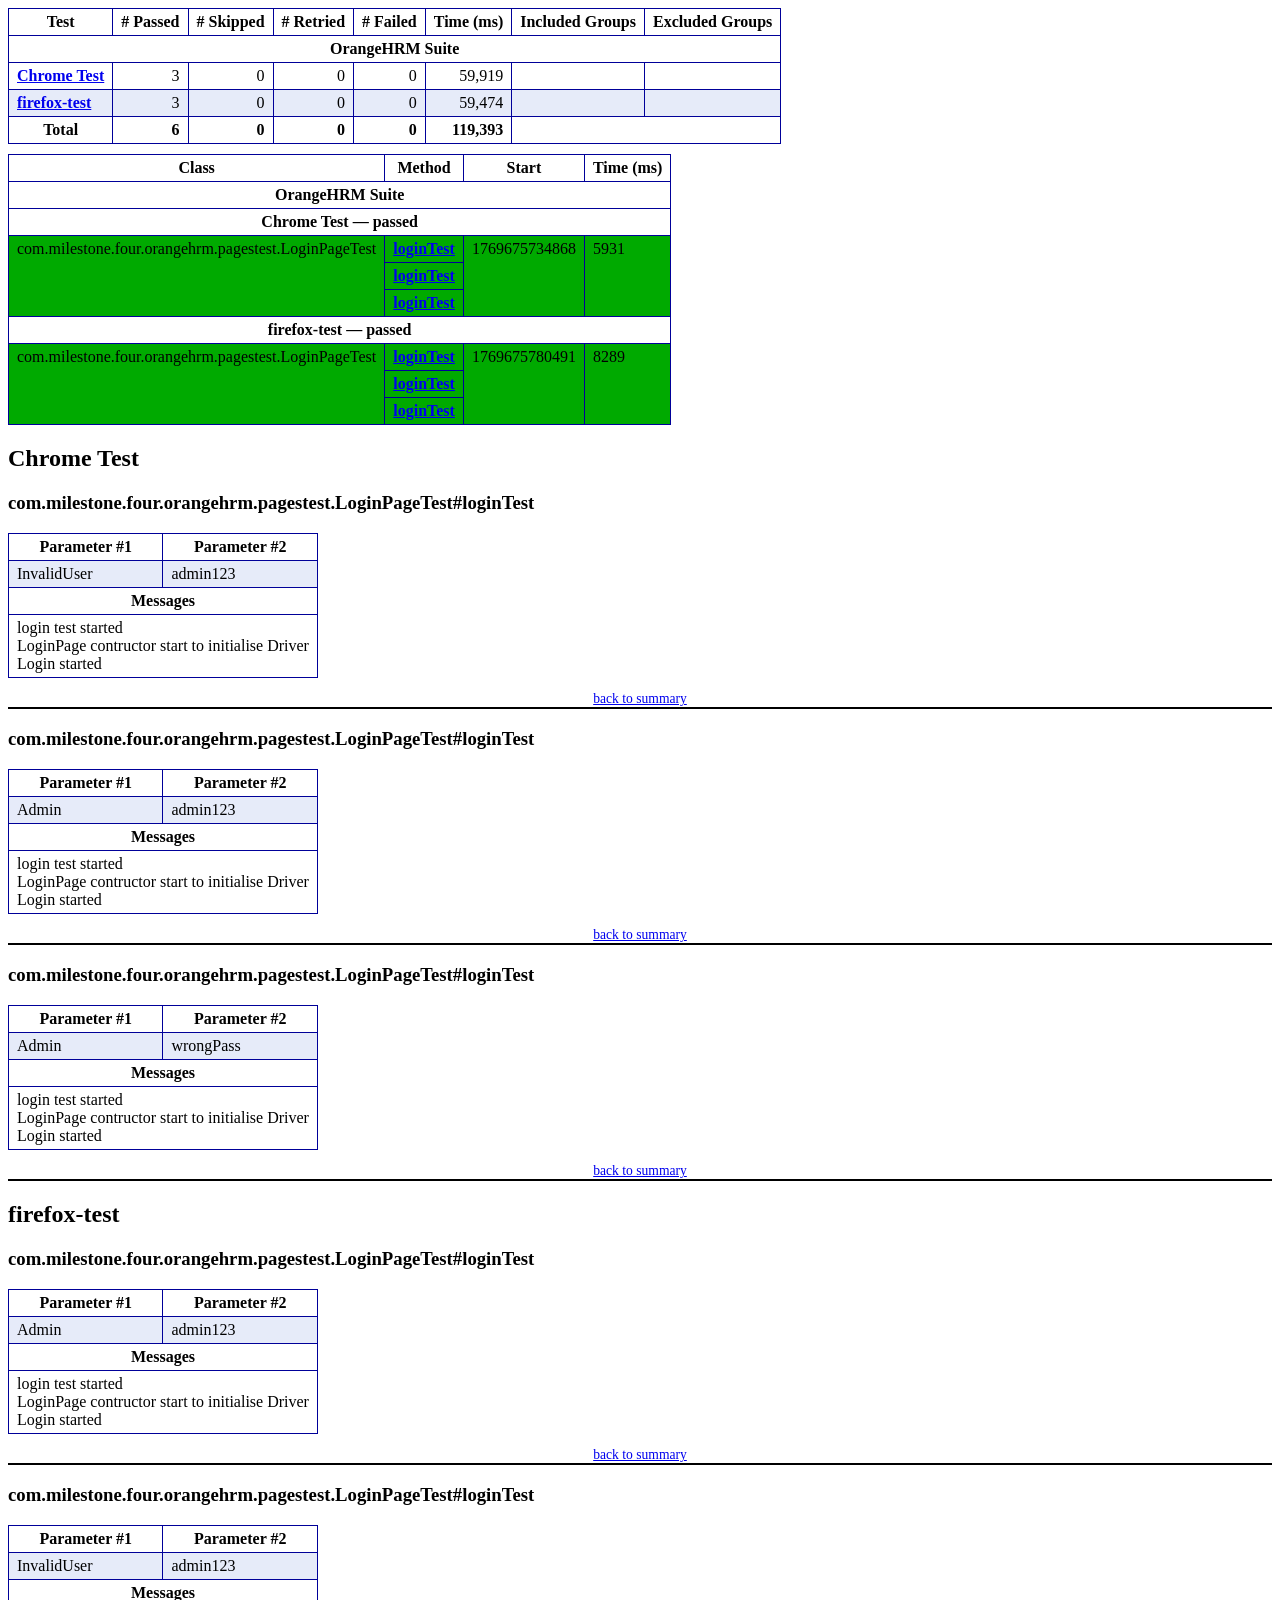
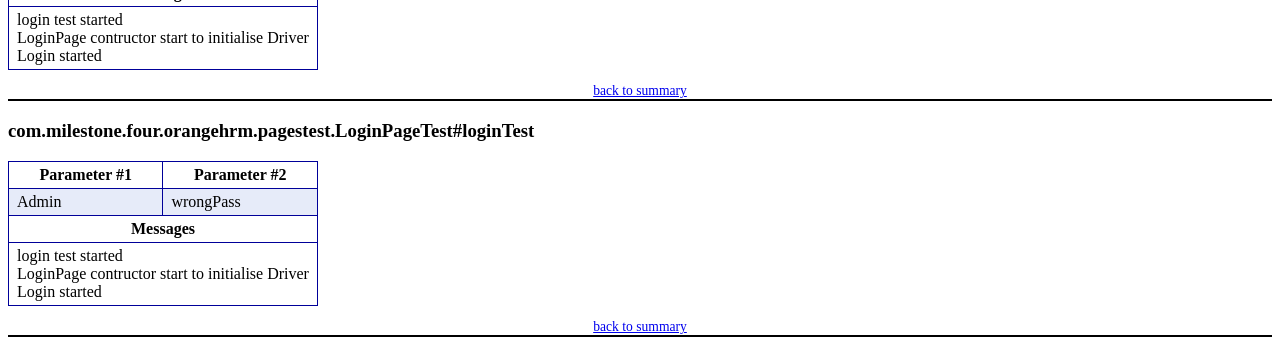
==== test-output/emailable-report.html @ ca7d39da "completed final setup to work" ====
<!DOCTYPE html PUBLIC "-//W3C//DTD XHTML 1.1//EN" "https://www.w3.org/TR/xhtml11/DTD/xhtml11.dtd">
<html xmlns="https://www.w3.org/1999/xhtml">
<head>
<meta http-equiv="content-type" content="text/html; charset=UTF-8"/>
<title>TestNG Report</title>
<style type="text/css">table {margin-bottom:10px;border-collapse:collapse;empty-cells:show}th,td {border:1px solid #009;padding:.25em .5em}th {vertical-align:bottom}td {vertical-align:top}table a {font-weight:bold}.stripe td {background-color: #E6EBF9}.num {text-align:right}.passedodd td {background-color: #3F3}.passedeven td {background-color: #0A0}.skippedodd td {background-color: #DDD}.skippedeven td {background-color: #CCC}.failedodd td,.attn {background-color: #F33}.failedeven td,.stripe .attn {background-color: #D00}.stacktrace {white-space:pre;font-family:monospace}.totop {font-size:85%;text-align:center;border-bottom:2px solid #000}.invisible {display:none}</style>
</head>
<body>
<table>
<tr><th>Test</th><th># Passed</th><th># Skipped</th><th># Retried</th><th># Failed</th><th>Time (ms)</th><th>Included Groups</th><th>Excluded Groups</th></tr>
<tr><th colspan="8">OrangeHRM Suite</th></tr>
<tr><td><a href="#t0">Chrome Test</a></td><td class="num">3</td><td class="num">0</td><td class="num">0</td><td class="num">0</td><td class="num">59,919</td><td></td><td></td></tr>
<tr class="stripe"><td><a href="#t1">firefox-test</a></td><td class="num">3</td><td class="num">0</td><td class="num">0</td><td class="num">0</td><td class="num">59,474</td><td></td><td></td></tr>
<tr><th>Total</th><th class="num">6</th><th class="num">0</th><th class="num">0</th><th class="num">0</th><th class="num">119,393</th><th colspan="2"></th></tr>
</table>
<table id='summary'><thead><tr><th>Class</th><th>Method</th><th>Start</th><th>Time (ms)</th></tr></thead><tbody><tr><th colspan="4">OrangeHRM Suite</th></tr></tbody><tbody id="t0"><tr><th colspan="4">Chrome Test &#8212; passed</th></tr><tr class="passedeven"><td rowspan="3">com.milestone.four.orangehrm.pagestest.LoginPageTest</td><td><a href="#m0">loginTest</a></td><td rowspan="3">1769675734868</td><td rowspan="3">5931</td></tr><tr class="passedeven"><td><a href="#m1">loginTest</a></td></tr><tr class="passedeven"><td><a href="#m2">loginTest</a></td></tr></tbody>
<tbody id="t1"><tr><th colspan="4">firefox-test &#8212; passed</th></tr><tr class="passedeven"><td rowspan="3">com.milestone.four.orangehrm.pagestest.LoginPageTest</td><td><a href="#m3">loginTest</a></td><td rowspan="3">1769675780491</td><td rowspan="3">8289</td></tr><tr class="passedeven"><td><a href="#m4">loginTest</a></td></tr><tr class="passedeven"><td><a href="#m5">loginTest</a></td></tr></tbody>
</table>
<h2>Chrome Test</h2><h3 id="m0">com.milestone.four.orangehrm.pagestest.LoginPageTest#loginTest</h3><table class="result"><tr class="param"><th>Parameter #1</th><th>Parameter #2</th></tr><tr class="param stripe"><td>InvalidUser</td><td>admin123</td></tr><tr><th colspan="2">Messages</th></tr><tr><td colspan="2"><div class="messages">login test started<br/>LoginPage contructor start to initialise Driver<br/>Login started</div></td></tr></table><p class="totop"><a href="#summary">back to summary</a></p>
<h3 id="m1">com.milestone.four.orangehrm.pagestest.LoginPageTest#loginTest</h3><table class="result"><tr class="param"><th>Parameter #1</th><th>Parameter #2</th></tr><tr class="param stripe"><td>Admin</td><td>admin123</td></tr><tr><th colspan="2">Messages</th></tr><tr><td colspan="2"><div class="messages">login test started<br/>LoginPage contructor start to initialise Driver<br/>Login started</div></td></tr></table><p class="totop"><a href="#summary">back to summary</a></p>
<h3 id="m2">com.milestone.four.orangehrm.pagestest.LoginPageTest#loginTest</h3><table class="result"><tr class="param"><th>Parameter #1</th><th>Parameter #2</th></tr><tr class="param stripe"><td>Admin</td><td>wrongPass</td></tr><tr><th colspan="2">Messages</th></tr><tr><td colspan="2"><div class="messages">login test started<br/>LoginPage contructor start to initialise Driver<br/>Login started</div></td></tr></table><p class="totop"><a href="#summary">back to summary</a></p>
<h2>firefox-test</h2><h3 id="m3">com.milestone.four.orangehrm.pagestest.LoginPageTest#loginTest</h3><table class="result"><tr class="param"><th>Parameter #1</th><th>Parameter #2</th></tr><tr class="param stripe"><td>Admin</td><td>admin123</td></tr><tr><th colspan="2">Messages</th></tr><tr><td colspan="2"><div class="messages">login test started<br/>LoginPage contructor start to initialise Driver<br/>Login started</div></td></tr></table><p class="totop"><a href="#summary">back to summary</a></p>
<h3 id="m4">com.milestone.four.orangehrm.pagestest.LoginPageTest#loginTest</h3><table class="result"><tr class="param"><th>Parameter #1</th><th>Parameter #2</th></tr><tr class="param stripe"><td>InvalidUser</td><td>admin123</td></tr><tr><th colspan="2">Messages</th></tr><tr><td colspan="2"><div class="messages">login test started<br/>LoginPage contructor start to initialise Driver<br/>Login started</div></td></tr></table><p class="totop"><a href="#summary">back to summary</a></p>
<h3 id="m5">com.milestone.four.orangehrm.pagestest.LoginPageTest#loginTest</h3><table class="result"><tr class="param"><th>Parameter #1</th><th>Parameter #2</th></tr><tr class="param stripe"><td>Admin</td><td>wrongPass</td></tr><tr><th colspan="2">Messages</th></tr><tr><td colspan="2"><div class="messages">login test started<br/>LoginPage contructor start to initialise Driver<br/>Login started</div></td></tr></table><p class="totop"><a href="#summary">back to summary</a></p>
</body>
</html>
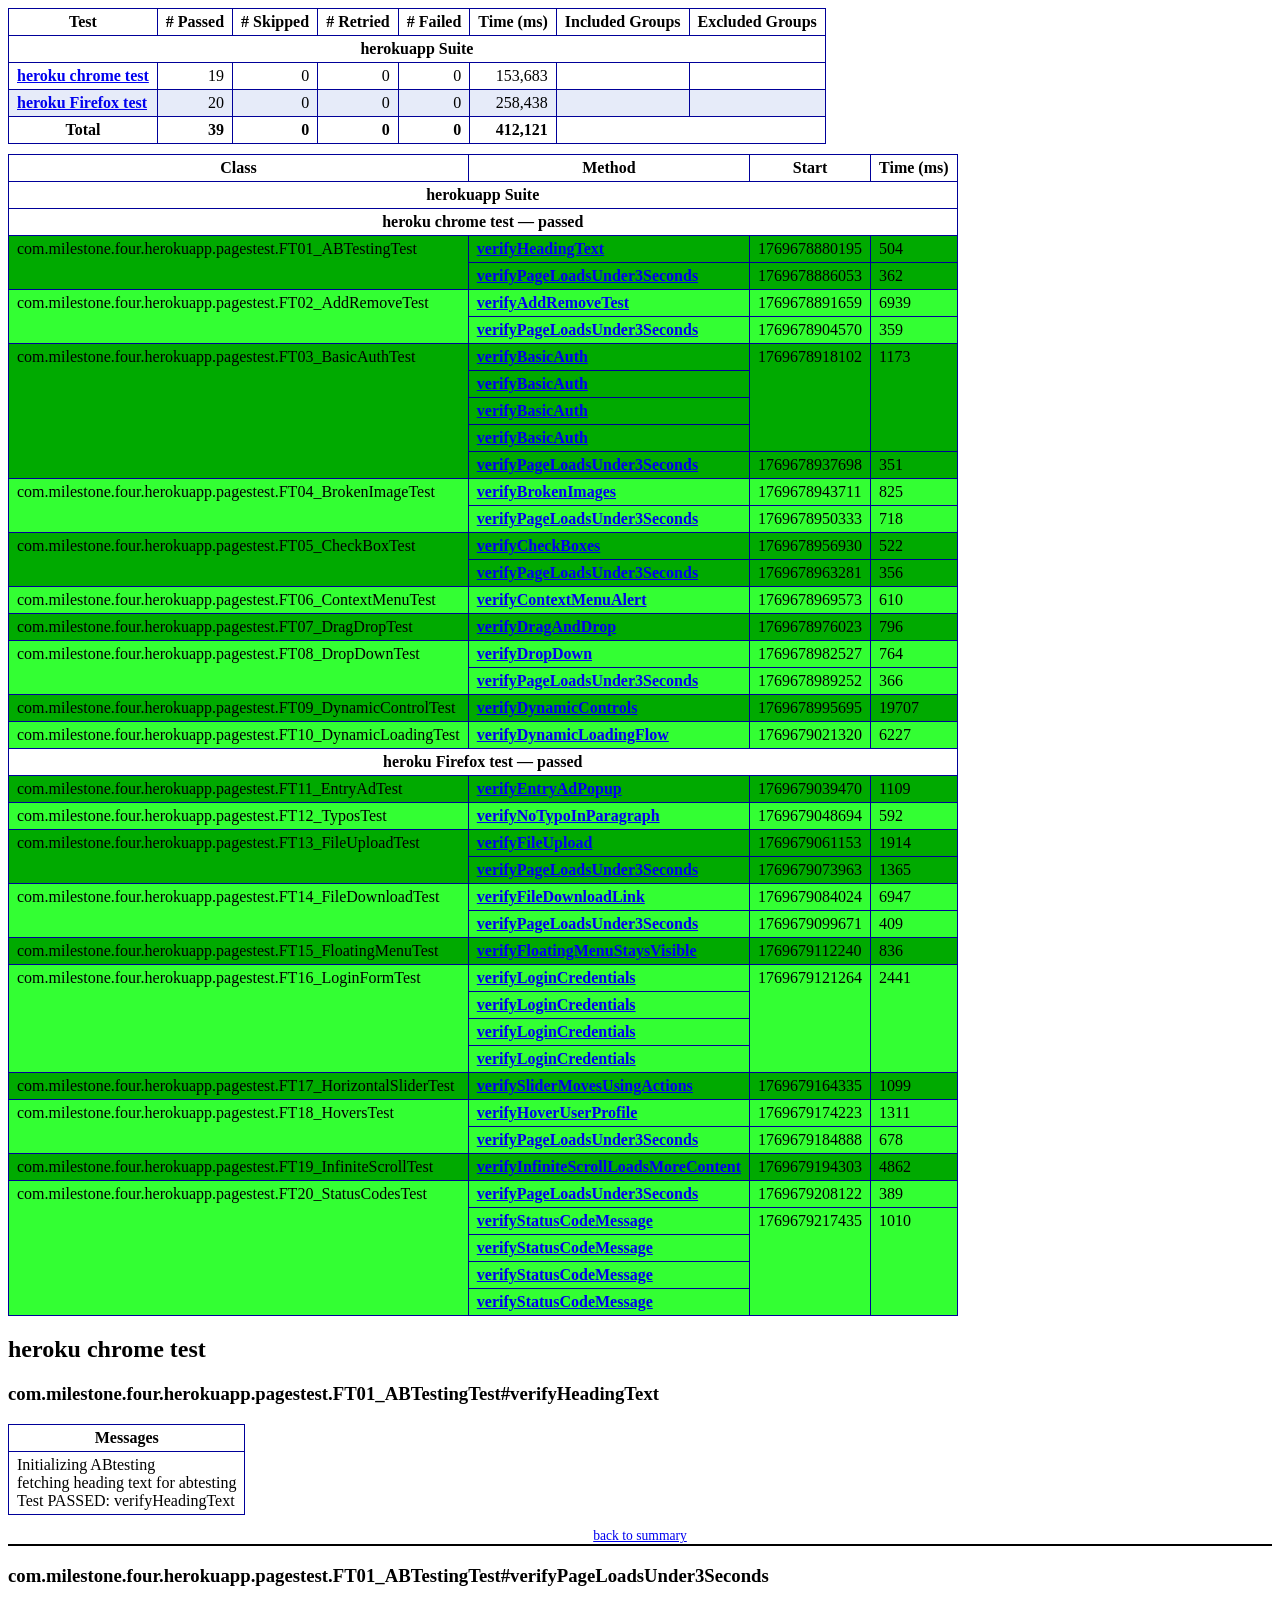
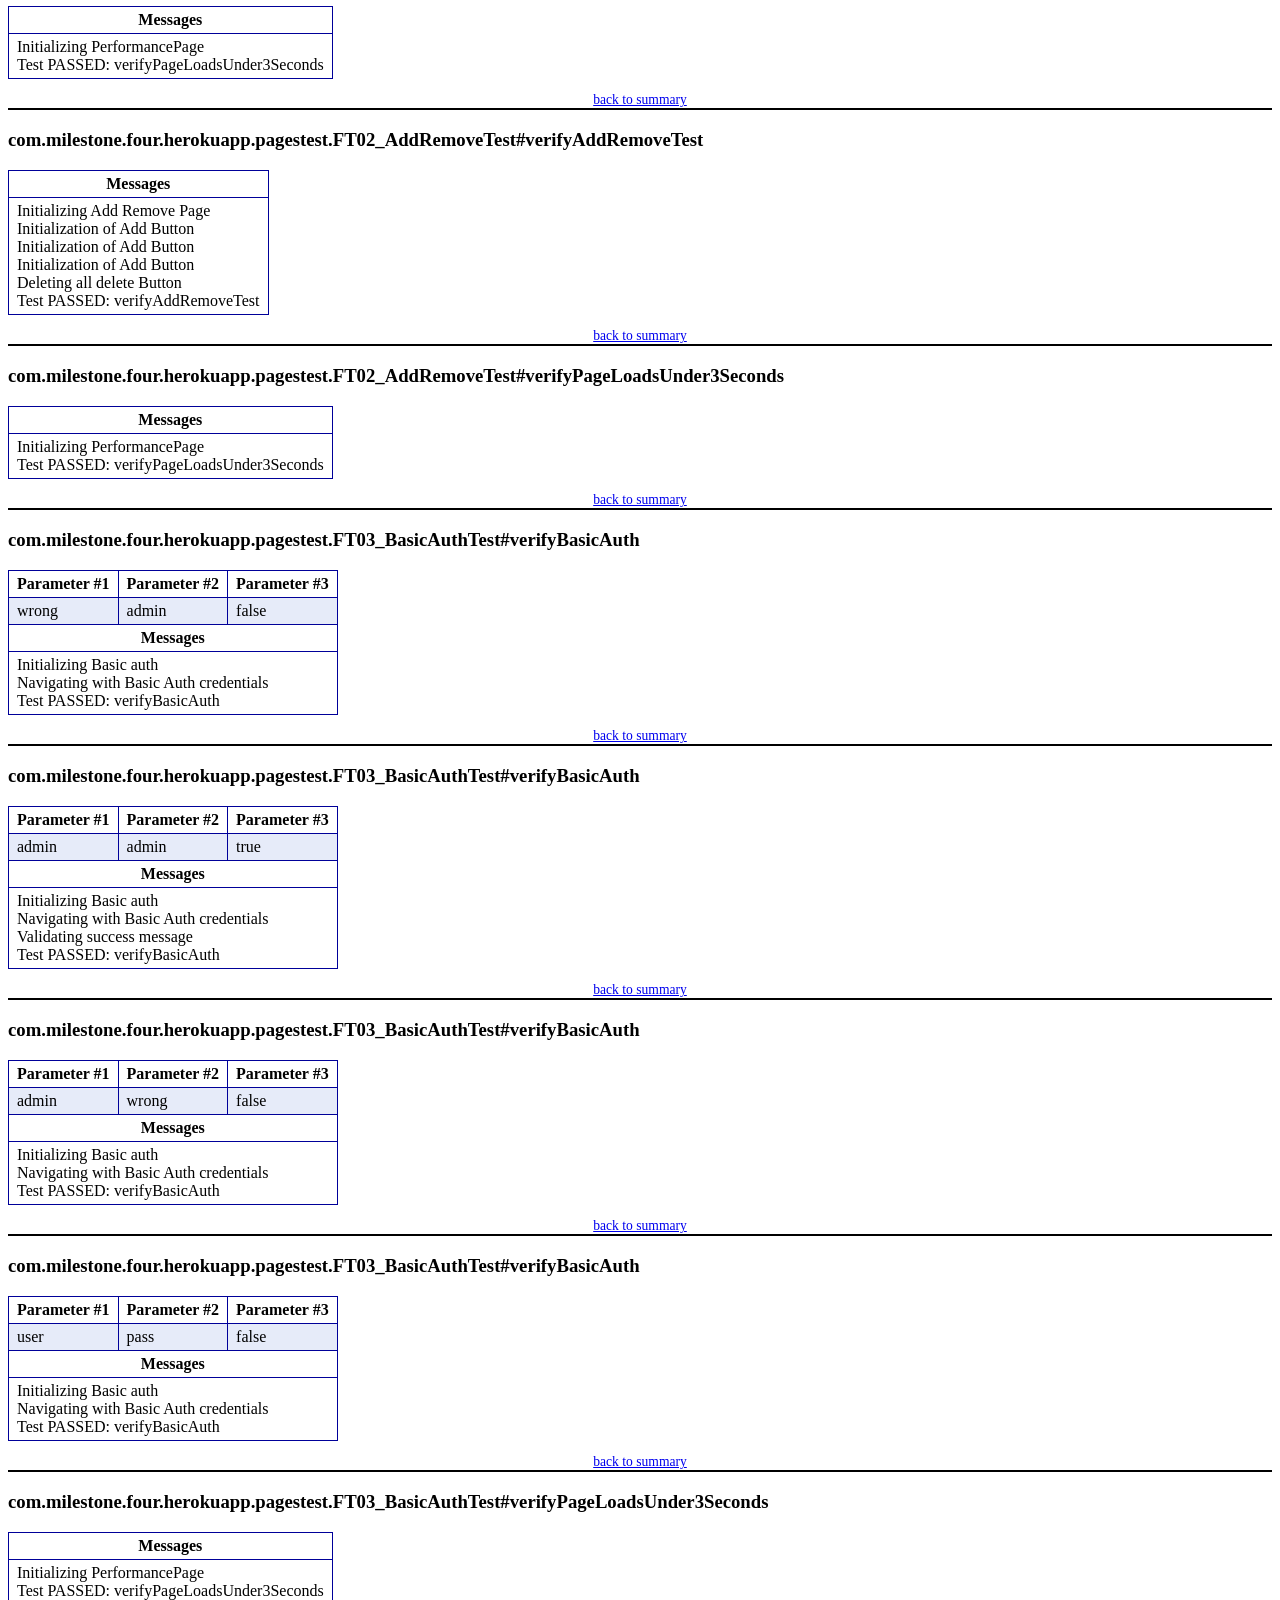
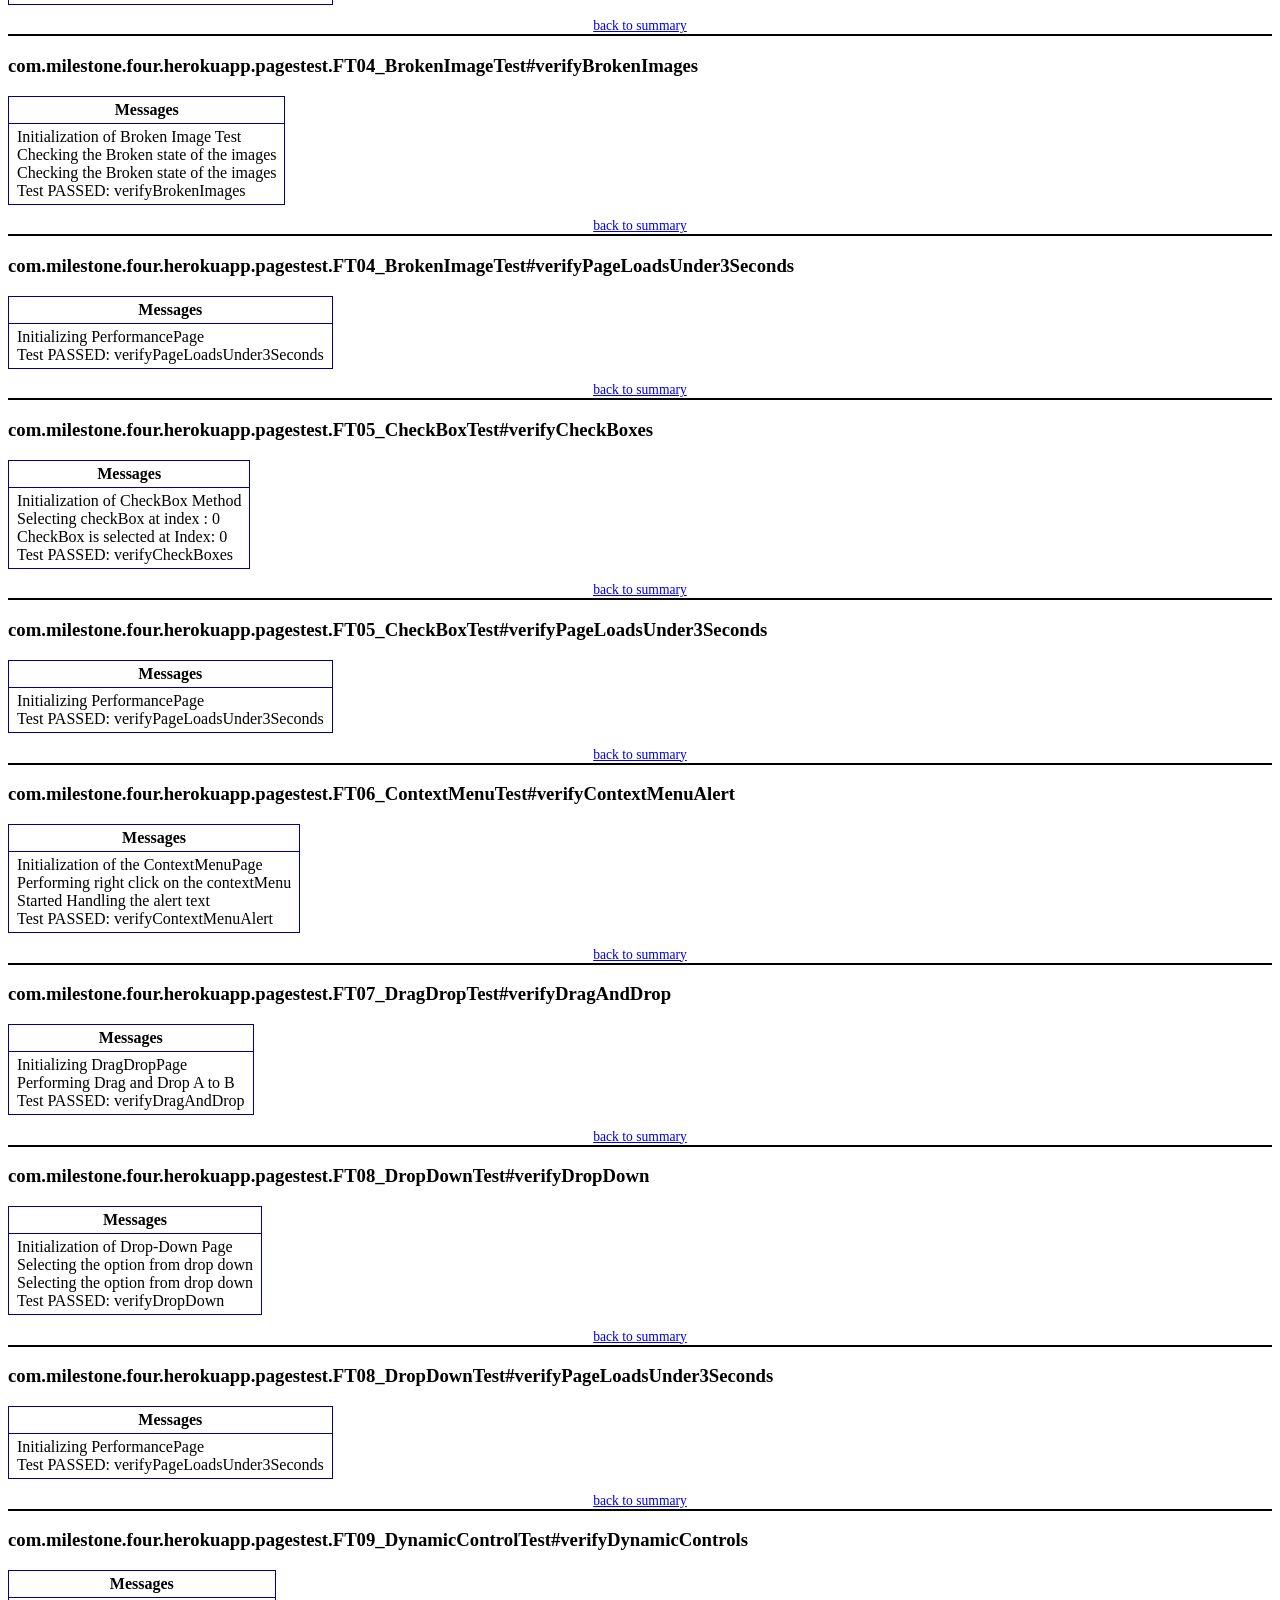
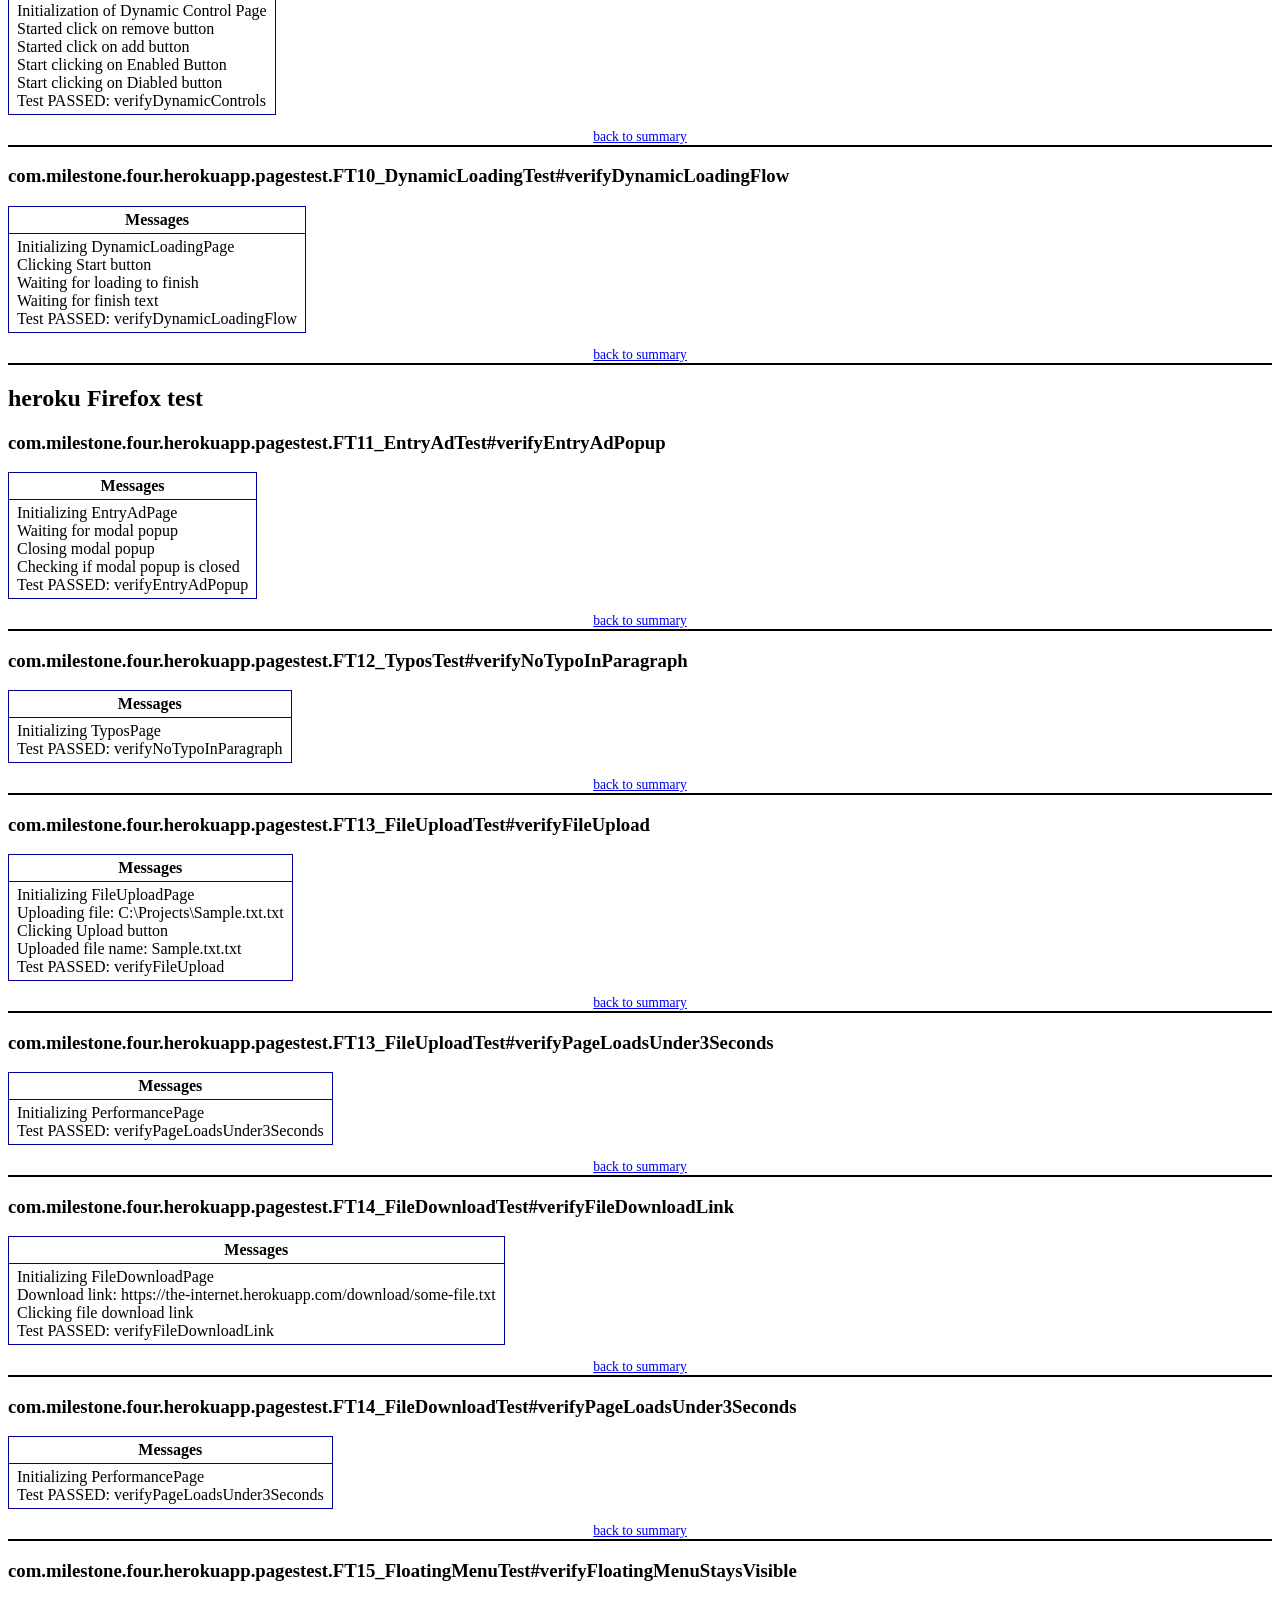
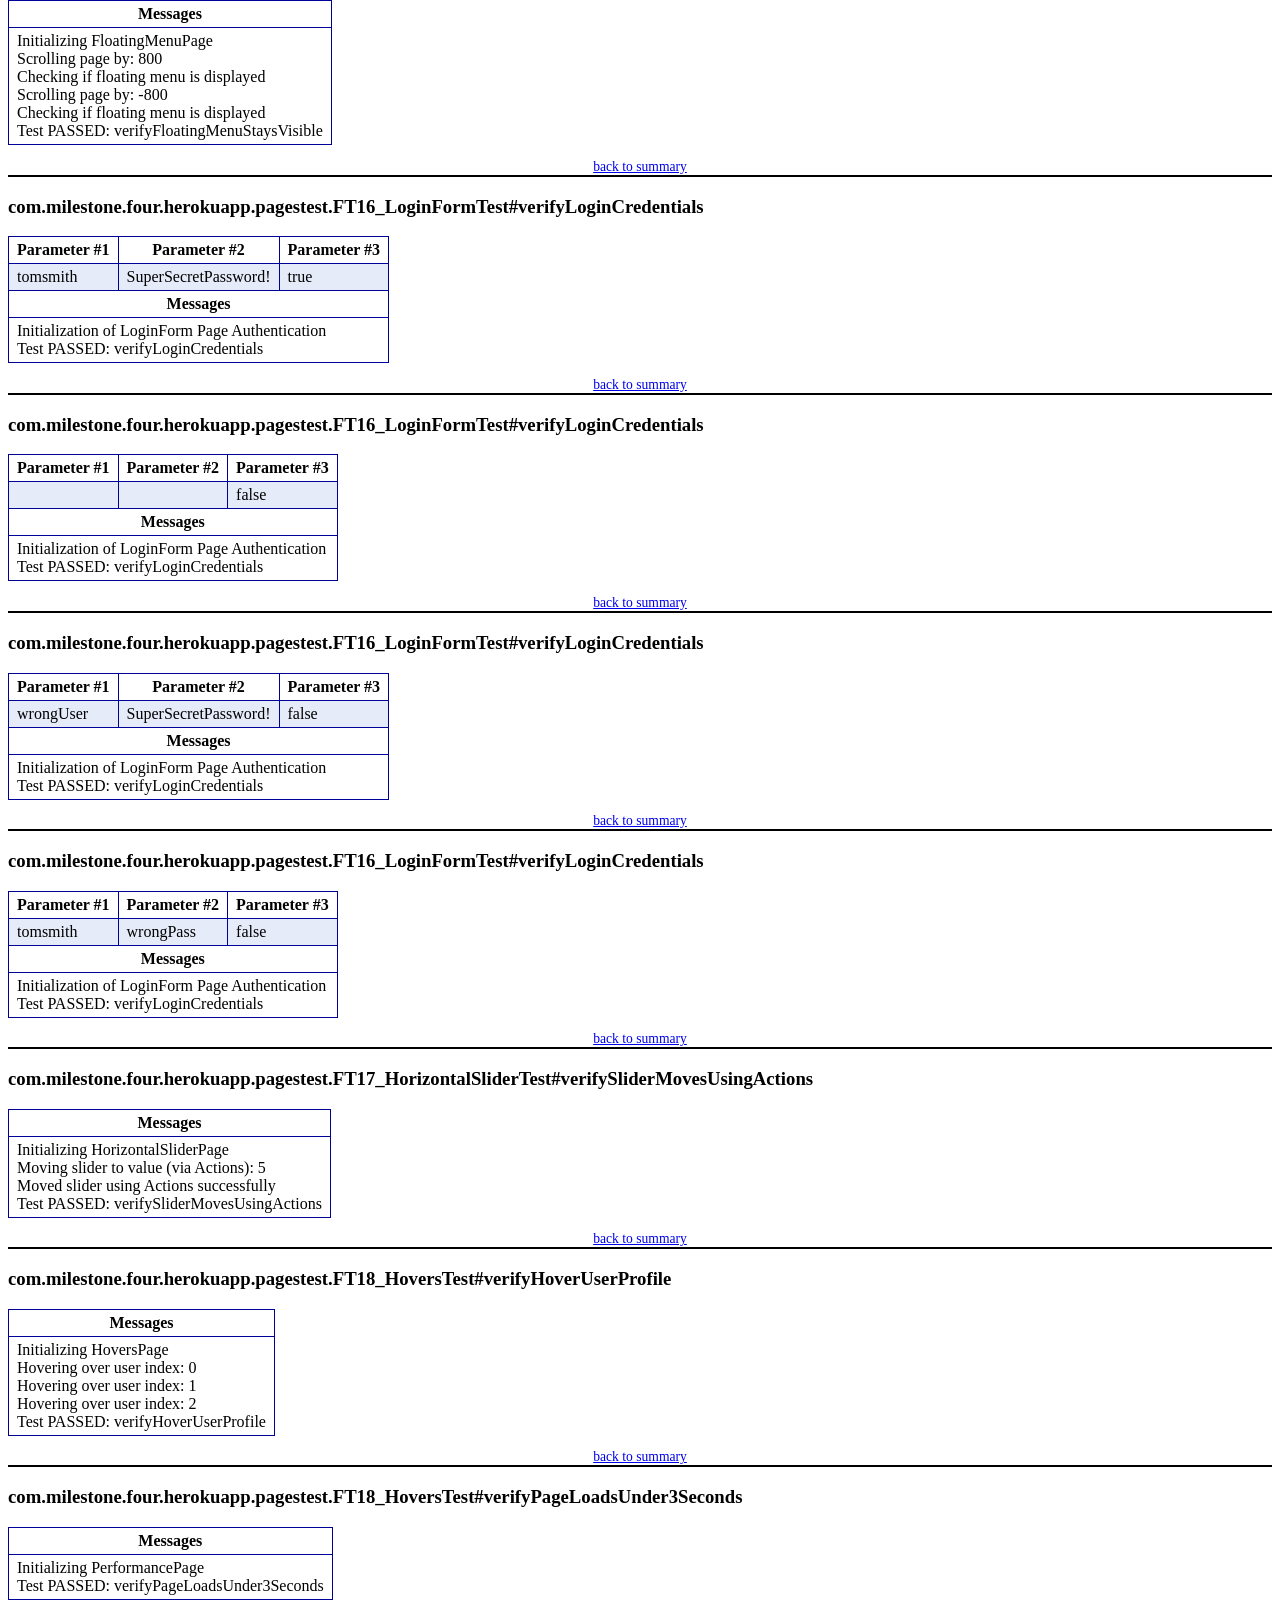
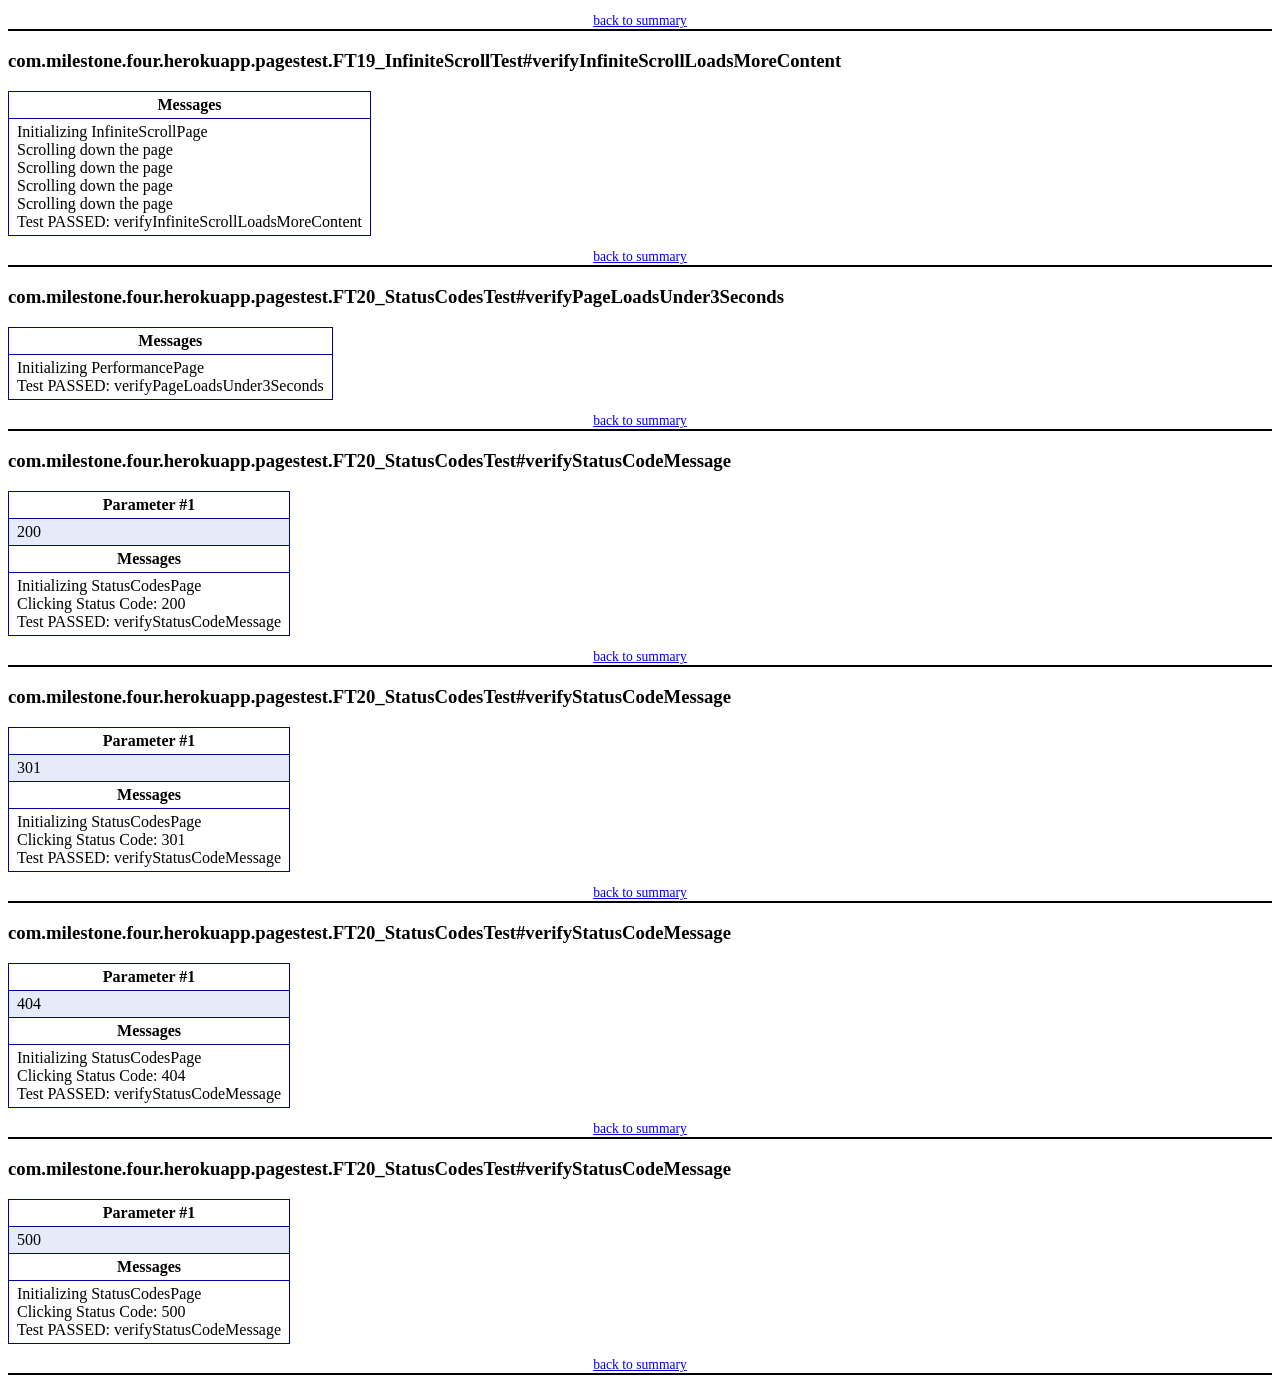
==== commit 99d42713: "final setup done" ====
--- a/test-output/emailable-report.html
+++ b/test-output/emailable-report.html
@@ -8,19 +8,52 @@
 <body>
 <table>
 <tr><th>Test</th><th># Passed</th><th># Skipped</th><th># Retried</th><th># Failed</th><th>Time (ms)</th><th>Included Groups</th><th>Excluded Groups</th></tr>
-<tr><th colspan="8">OrangeHRM Suite</th></tr>
-<tr><td><a href="#t0">Chrome Test</a></td><td class="num">3</td><td class="num">0</td><td class="num">0</td><td class="num">0</td><td class="num">59,919</td><td></td><td></td></tr>
-<tr class="stripe"><td><a href="#t1">firefox-test</a></td><td class="num">3</td><td class="num">0</td><td class="num">0</td><td class="num">0</td><td class="num">59,474</td><td></td><td></td></tr>
-<tr><th>Total</th><th class="num">6</th><th class="num">0</th><th class="num">0</th><th class="num">0</th><th class="num">119,393</th><th colspan="2"></th></tr>
+<tr><th colspan="8">herokuapp Suite</th></tr>
+<tr><td><a href="#t0">heroku chrome test</a></td><td class="num">19</td><td class="num">0</td><td class="num">0</td><td class="num">0</td><td class="num">153,683</td><td></td><td></td></tr>
+<tr class="stripe"><td><a href="#t1">heroku Firefox test</a></td><td class="num">20</td><td class="num">0</td><td class="num">0</td><td class="num">0</td><td class="num">258,438</td><td></td><td></td></tr>
+<tr><th>Total</th><th class="num">39</th><th class="num">0</th><th class="num">0</th><th class="num">0</th><th class="num">412,121</th><th colspan="2"></th></tr>
 </table>
-<table id='summary'><thead><tr><th>Class</th><th>Method</th><th>Start</th><th>Time (ms)</th></tr></thead><tbody><tr><th colspan="4">OrangeHRM Suite</th></tr></tbody><tbody id="t0"><tr><th colspan="4">Chrome Test &#8212; passed</th></tr><tr class="passedeven"><td rowspan="3">com.milestone.four.orangehrm.pagestest.LoginPageTest</td><td><a href="#m0">loginTest</a></td><td rowspan="3">1769675734868</td><td rowspan="3">5931</td></tr><tr class="passedeven"><td><a href="#m1">loginTest</a></td></tr><tr class="passedeven"><td><a href="#m2">loginTest</a></td></tr></tbody>
-<tbody id="t1"><tr><th colspan="4">firefox-test &#8212; passed</th></tr><tr class="passedeven"><td rowspan="3">com.milestone.four.orangehrm.pagestest.LoginPageTest</td><td><a href="#m3">loginTest</a></td><td rowspan="3">1769675780491</td><td rowspan="3">8289</td></tr><tr class="passedeven"><td><a href="#m4">loginTest</a></td></tr><tr class="passedeven"><td><a href="#m5">loginTest</a></td></tr></tbody>
+<table id='summary'><thead><tr><th>Class</th><th>Method</th><th>Start</th><th>Time (ms)</th></tr></thead><tbody><tr><th colspan="4">herokuapp Suite</th></tr></tbody><tbody id="t0"><tr><th colspan="4">heroku chrome test &#8212; passed</th></tr><tr class="passedeven"><td rowspan="2">com.milestone.four.herokuapp.pagestest.FT01_ABTestingTest</td><td><a href="#m0">verifyHeadingText</a></td><td rowspan="1">1769678880195</td><td rowspan="1">504</td></tr><tr class="passedeven"><td><a href="#m1">verifyPageLoadsUnder3Seconds</a></td><td rowspan="1">1769678886053</td><td rowspan="1">362</td></tr><tr class="passedodd"><td rowspan="2">com.milestone.four.herokuapp.pagestest.FT02_AddRemoveTest</td><td><a href="#m2">verifyAddRemoveTest</a></td><td rowspan="1">1769678891659</td><td rowspan="1">6939</td></tr><tr class="passedodd"><td><a href="#m3">verifyPageLoadsUnder3Seconds</a></td><td rowspan="1">1769678904570</td><td rowspan="1">359</td></tr><tr class="passedeven"><td rowspan="5">com.milestone.four.herokuapp.pagestest.FT03_BasicAuthTest</td><td><a href="#m4">verifyBasicAuth</a></td><td rowspan="4">1769678918102</td><td rowspan="4">1173</td></tr><tr class="passedeven"><td><a href="#m5">verifyBasicAuth</a></td></tr><tr class="passedeven"><td><a href="#m6">verifyBasicAuth</a></td></tr><tr class="passedeven"><td><a href="#m7">verifyBasicAuth</a></td></tr><tr class="passedeven"><td><a href="#m8">verifyPageLoadsUnder3Seconds</a></td><td rowspan="1">1769678937698</td><td rowspan="1">351</td></tr><tr class="passedodd"><td rowspan="2">com.milestone.four.herokuapp.pagestest.FT04_BrokenImageTest</td><td><a href="#m9">verifyBrokenImages</a></td><td rowspan="1">1769678943711</td><td rowspan="1">825</td></tr><tr class="passedodd"><td><a href="#m10">verifyPageLoadsUnder3Seconds</a></td><td rowspan="1">1769678950333</td><td rowspan="1">718</td></tr><tr class="passedeven"><td rowspan="2">com.milestone.four.herokuapp.pagestest.FT05_CheckBoxTest</td><td><a href="#m11">verifyCheckBoxes</a></td><td rowspan="1">1769678956930</td><td rowspan="1">522</td></tr><tr class="passedeven"><td><a href="#m12">verifyPageLoadsUnder3Seconds</a></td><td rowspan="1">1769678963281</td><td rowspan="1">356</td></tr><tr class="passedodd"><td rowspan="1">com.milestone.four.herokuapp.pagestest.FT06_ContextMenuTest</td><td><a href="#m13">verifyContextMenuAlert</a></td><td rowspan="1">1769678969573</td><td rowspan="1">610</td></tr><tr class="passedeven"><td rowspan="1">com.milestone.four.herokuapp.pagestest.FT07_DragDropTest</td><td><a href="#m14">verifyDragAndDrop</a></td><td rowspan="1">1769678976023</td><td rowspan="1">796</td></tr><tr class="passedodd"><td rowspan="2">com.milestone.four.herokuapp.pagestest.FT08_DropDownTest</td><td><a href="#m15">verifyDropDown</a></td><td rowspan="1">1769678982527</td><td rowspan="1">764</td></tr><tr class="passedodd"><td><a href="#m16">verifyPageLoadsUnder3Seconds</a></td><td rowspan="1">1769678989252</td><td rowspan="1">366</td></tr><tr class="passedeven"><td rowspan="1">com.milestone.four.herokuapp.pagestest.FT09_DynamicControlTest</td><td><a href="#m17">verifyDynamicControls</a></td><td rowspan="1">1769678995695</td><td rowspan="1">19707</td></tr><tr class="passedodd"><td rowspan="1">com.milestone.four.herokuapp.pagestest.FT10_DynamicLoadingTest</td><td><a href="#m18">verifyDynamicLoadingFlow</a></td><td rowspan="1">1769679021320</td><td rowspan="1">6227</td></tr></tbody>
+<tbody id="t1"><tr><th colspan="4">heroku Firefox test &#8212; passed</th></tr><tr class="passedeven"><td rowspan="1">com.milestone.four.herokuapp.pagestest.FT11_EntryAdTest</td><td><a href="#m19">verifyEntryAdPopup</a></td><td rowspan="1">1769679039470</td><td rowspan="1">1109</td></tr><tr class="passedodd"><td rowspan="1">com.milestone.four.herokuapp.pagestest.FT12_TyposTest</td><td><a href="#m20">verifyNoTypoInParagraph</a></td><td rowspan="1">1769679048694</td><td rowspan="1">592</td></tr><tr class="passedeven"><td rowspan="2">com.milestone.four.herokuapp.pagestest.FT13_FileUploadTest</td><td><a href="#m21">verifyFileUpload</a></td><td rowspan="1">1769679061153</td><td rowspan="1">1914</td></tr><tr class="passedeven"><td><a href="#m22">verifyPageLoadsUnder3Seconds</a></td><td rowspan="1">1769679073963</td><td rowspan="1">1365</td></tr><tr class="passedodd"><td rowspan="2">com.milestone.four.herokuapp.pagestest.FT14_FileDownloadTest</td><td><a href="#m23">verifyFileDownloadLink</a></td><td rowspan="1">1769679084024</td><td rowspan="1">6947</td></tr><tr class="passedodd"><td><a href="#m24">verifyPageLoadsUnder3Seconds</a></td><td rowspan="1">1769679099671</td><td rowspan="1">409</td></tr><tr class="passedeven"><td rowspan="1">com.milestone.four.herokuapp.pagestest.FT15_FloatingMenuTest</td><td><a href="#m25">verifyFloatingMenuStaysVisible</a></td><td rowspan="1">1769679112240</td><td rowspan="1">836</td></tr><tr class="passedodd"><td rowspan="4">com.milestone.four.herokuapp.pagestest.FT16_LoginFormTest</td><td><a href="#m26">verifyLoginCredentials</a></td><td rowspan="4">1769679121264</td><td rowspan="4">2441</td></tr><tr class="passedodd"><td><a href="#m27">verifyLoginCredentials</a></td></tr><tr class="passedodd"><td><a href="#m28">verifyLoginCredentials</a></td></tr><tr class="passedodd"><td><a href="#m29">verifyLoginCredentials</a></td></tr><tr class="passedeven"><td rowspan="1">com.milestone.four.herokuapp.pagestest.FT17_HorizontalSliderTest</td><td><a href="#m30">verifySliderMovesUsingActions</a></td><td rowspan="1">1769679164335</td><td rowspan="1">1099</td></tr><tr class="passedodd"><td rowspan="2">com.milestone.four.herokuapp.pagestest.FT18_HoversTest</td><td><a href="#m31">verifyHoverUserProfile</a></td><td rowspan="1">1769679174223</td><td rowspan="1">1311</td></tr><tr class="passedodd"><td><a href="#m32">verifyPageLoadsUnder3Seconds</a></td><td rowspan="1">1769679184888</td><td rowspan="1">678</td></tr><tr class="passedeven"><td rowspan="1">com.milestone.four.herokuapp.pagestest.FT19_InfiniteScrollTest</td><td><a href="#m33">verifyInfiniteScrollLoadsMoreContent</a></td><td rowspan="1">1769679194303</td><td rowspan="1">4862</td></tr><tr class="passedodd"><td rowspan="5">com.milestone.four.herokuapp.pagestest.FT20_StatusCodesTest</td><td><a href="#m34">verifyPageLoadsUnder3Seconds</a></td><td rowspan="1">1769679208122</td><td rowspan="1">389</td></tr><tr class="passedodd"><td><a href="#m35">verifyStatusCodeMessage</a></td><td rowspan="4">1769679217435</td><td rowspan="4">1010</td></tr><tr class="passedodd"><td><a href="#m36">verifyStatusCodeMessage</a></td></tr><tr class="passedodd"><td><a href="#m37">verifyStatusCodeMessage</a></td></tr><tr class="passedodd"><td><a href="#m38">verifyStatusCodeMessage</a></td></tr></tbody>
 </table>
-<h2>Chrome Test</h2><h3 id="m0">com.milestone.four.orangehrm.pagestest.LoginPageTest#loginTest</h3><table class="result"><tr class="param"><th>Parameter #1</th><th>Parameter #2</th></tr><tr class="param stripe"><td>InvalidUser</td><td>admin123</td></tr><tr><th colspan="2">Messages</th></tr><tr><td colspan="2"><div class="messages">login test started<br/>LoginPage contructor start to initialise Driver<br/>Login started</div></td></tr></table><p class="totop"><a href="#summary">back to summary</a></p>
-<h3 id="m1">com.milestone.four.orangehrm.pagestest.LoginPageTest#loginTest</h3><table class="result"><tr class="param"><th>Parameter #1</th><th>Parameter #2</th></tr><tr class="param stripe"><td>Admin</td><td>admin123</td></tr><tr><th colspan="2">Messages</th></tr><tr><td colspan="2"><div class="messages">login test started<br/>LoginPage contructor start to initialise Driver<br/>Login started</div></td></tr></table><p class="totop"><a href="#summary">back to summary</a></p>
-<h3 id="m2">com.milestone.four.orangehrm.pagestest.LoginPageTest#loginTest</h3><table class="result"><tr class="param"><th>Parameter #1</th><th>Parameter #2</th></tr><tr class="param stripe"><td>Admin</td><td>wrongPass</td></tr><tr><th colspan="2">Messages</th></tr><tr><td colspan="2"><div class="messages">login test started<br/>LoginPage contructor start to initialise Driver<br/>Login started</div></td></tr></table><p class="totop"><a href="#summary">back to summary</a></p>
-<h2>firefox-test</h2><h3 id="m3">com.milestone.four.orangehrm.pagestest.LoginPageTest#loginTest</h3><table class="result"><tr class="param"><th>Parameter #1</th><th>Parameter #2</th></tr><tr class="param stripe"><td>Admin</td><td>admin123</td></tr><tr><th colspan="2">Messages</th></tr><tr><td colspan="2"><div class="messages">login test started<br/>LoginPage contructor start to initialise Driver<br/>Login started</div></td></tr></table><p class="totop"><a href="#summary">back to summary</a></p>
-<h3 id="m4">com.milestone.four.orangehrm.pagestest.LoginPageTest#loginTest</h3><table class="result"><tr class="param"><th>Parameter #1</th><th>Parameter #2</th></tr><tr class="param stripe"><td>InvalidUser</td><td>admin123</td></tr><tr><th colspan="2">Messages</th></tr><tr><td colspan="2"><div class="messages">login test started<br/>LoginPage contructor start to initialise Driver<br/>Login started</div></td></tr></table><p class="totop"><a href="#summary">back to summary</a></p>
-<h3 id="m5">com.milestone.four.orangehrm.pagestest.LoginPageTest#loginTest</h3><table class="result"><tr class="param"><th>Parameter #1</th><th>Parameter #2</th></tr><tr class="param stripe"><td>Admin</td><td>wrongPass</td></tr><tr><th colspan="2">Messages</th></tr><tr><td colspan="2"><div class="messages">login test started<br/>LoginPage contructor start to initialise Driver<br/>Login started</div></td></tr></table><p class="totop"><a href="#summary">back to summary</a></p>
+<h2>heroku chrome test</h2><h3 id="m0">com.milestone.four.herokuapp.pagestest.FT01_ABTestingTest#verifyHeadingText</h3><table class="result"><tr><th>Messages</th></tr><tr><td><div class="messages">Initializing ABtesting<br/>fetching heading text for abtesting<br/>Test PASSED: verifyHeadingText</div></td></tr></table><p class="totop"><a href="#summary">back to summary</a></p>
+<h3 id="m1">com.milestone.four.herokuapp.pagestest.FT01_ABTestingTest#verifyPageLoadsUnder3Seconds</h3><table class="result"><tr><th>Messages</th></tr><tr><td><div class="messages">Initializing PerformancePage<br/>Test PASSED: verifyPageLoadsUnder3Seconds</div></td></tr></table><p class="totop"><a href="#summary">back to summary</a></p>
+<h3 id="m2">com.milestone.four.herokuapp.pagestest.FT02_AddRemoveTest#verifyAddRemoveTest</h3><table class="result"><tr><th>Messages</th></tr><tr><td><div class="messages">Initializing Add Remove Page<br/>Initialization of Add Button<br/>Initialization of Add Button<br/>Initialization of Add Button<br/>Deleting all delete Button<br/>Test PASSED: verifyAddRemoveTest</div></td></tr></table><p class="totop"><a href="#summary">back to summary</a></p>
+<h3 id="m3">com.milestone.four.herokuapp.pagestest.FT02_AddRemoveTest#verifyPageLoadsUnder3Seconds</h3><table class="result"><tr><th>Messages</th></tr><tr><td><div class="messages">Initializing PerformancePage<br/>Test PASSED: verifyPageLoadsUnder3Seconds</div></td></tr></table><p class="totop"><a href="#summary">back to summary</a></p>
+<h3 id="m4">com.milestone.four.herokuapp.pagestest.FT03_BasicAuthTest#verifyBasicAuth</h3><table class="result"><tr class="param"><th>Parameter #1</th><th>Parameter #2</th><th>Parameter #3</th></tr><tr class="param stripe"><td>wrong</td><td>admin</td><td>false</td></tr><tr><th colspan="3">Messages</th></tr><tr><td colspan="3"><div class="messages">Initializing Basic auth<br/>Navigating with Basic Auth credentials<br/>Test PASSED: verifyBasicAuth</div></td></tr></table><p class="totop"><a href="#summary">back to summary</a></p>
+<h3 id="m5">com.milestone.four.herokuapp.pagestest.FT03_BasicAuthTest#verifyBasicAuth</h3><table class="result"><tr class="param"><th>Parameter #1</th><th>Parameter #2</th><th>Parameter #3</th></tr><tr class="param stripe"><td>admin</td><td>admin</td><td>true</td></tr><tr><th colspan="3">Messages</th></tr><tr><td colspan="3"><div class="messages">Initializing Basic auth<br/>Navigating with Basic Auth credentials<br/>Validating success message<br/>Test PASSED: verifyBasicAuth</div></td></tr></table><p class="totop"><a href="#summary">back to summary</a></p>
+<h3 id="m6">com.milestone.four.herokuapp.pagestest.FT03_BasicAuthTest#verifyBasicAuth</h3><table class="result"><tr class="param"><th>Parameter #1</th><th>Parameter #2</th><th>Parameter #3</th></tr><tr class="param stripe"><td>admin</td><td>wrong</td><td>false</td></tr><tr><th colspan="3">Messages</th></tr><tr><td colspan="3"><div class="messages">Initializing Basic auth<br/>Navigating with Basic Auth credentials<br/>Test PASSED: verifyBasicAuth</div></td></tr></table><p class="totop"><a href="#summary">back to summary</a></p>
+<h3 id="m7">com.milestone.four.herokuapp.pagestest.FT03_BasicAuthTest#verifyBasicAuth</h3><table class="result"><tr class="param"><th>Parameter #1</th><th>Parameter #2</th><th>Parameter #3</th></tr><tr class="param stripe"><td>user</td><td>pass</td><td>false</td></tr><tr><th colspan="3">Messages</th></tr><tr><td colspan="3"><div class="messages">Initializing Basic auth<br/>Navigating with Basic Auth credentials<br/>Test PASSED: verifyBasicAuth</div></td></tr></table><p class="totop"><a href="#summary">back to summary</a></p>
+<h3 id="m8">com.milestone.four.herokuapp.pagestest.FT03_BasicAuthTest#verifyPageLoadsUnder3Seconds</h3><table class="result"><tr><th>Messages</th></tr><tr><td><div class="messages">Initializing PerformancePage<br/>Test PASSED: verifyPageLoadsUnder3Seconds</div></td></tr></table><p class="totop"><a href="#summary">back to summary</a></p>
+<h3 id="m9">com.milestone.four.herokuapp.pagestest.FT04_BrokenImageTest#verifyBrokenImages</h3><table class="result"><tr><th>Messages</th></tr><tr><td><div class="messages">Initialization of Broken Image Test<br/>Checking the Broken state of the images<br/>Checking the Broken state of the images<br/>Test PASSED: verifyBrokenImages</div></td></tr></table><p class="totop"><a href="#summary">back to summary</a></p>
+<h3 id="m10">com.milestone.four.herokuapp.pagestest.FT04_BrokenImageTest#verifyPageLoadsUnder3Seconds</h3><table class="result"><tr><th>Messages</th></tr><tr><td><div class="messages">Initializing PerformancePage<br/>Test PASSED: verifyPageLoadsUnder3Seconds</div></td></tr></table><p class="totop"><a href="#summary">back to summary</a></p>
+<h3 id="m11">com.milestone.four.herokuapp.pagestest.FT05_CheckBoxTest#verifyCheckBoxes</h3><table class="result"><tr><th>Messages</th></tr><tr><td><div class="messages">Initialization of CheckBox Method<br/>Selecting checkBox at index : 0<br/>CheckBox is selected at Index: 0<br/>Test PASSED: verifyCheckBoxes</div></td></tr></table><p class="totop"><a href="#summary">back to summary</a></p>
+<h3 id="m12">com.milestone.four.herokuapp.pagestest.FT05_CheckBoxTest#verifyPageLoadsUnder3Seconds</h3><table class="result"><tr><th>Messages</th></tr><tr><td><div class="messages">Initializing PerformancePage<br/>Test PASSED: verifyPageLoadsUnder3Seconds</div></td></tr></table><p class="totop"><a href="#summary">back to summary</a></p>
+<h3 id="m13">com.milestone.four.herokuapp.pagestest.FT06_ContextMenuTest#verifyContextMenuAlert</h3><table class="result"><tr><th>Messages</th></tr><tr><td><div class="messages">Initialization of the ContextMenuPage<br/>Performing right click on the contextMenu<br/>Started Handling the alert text<br/>Test PASSED: verifyContextMenuAlert</div></td></tr></table><p class="totop"><a href="#summary">back to summary</a></p>
+<h3 id="m14">com.milestone.four.herokuapp.pagestest.FT07_DragDropTest#verifyDragAndDrop</h3><table class="result"><tr><th>Messages</th></tr><tr><td><div class="messages">Initializing DragDropPage<br/>Performing Drag and Drop A to B<br/>Test PASSED: verifyDragAndDrop</div></td></tr></table><p class="totop"><a href="#summary">back to summary</a></p>
+<h3 id="m15">com.milestone.four.herokuapp.pagestest.FT08_DropDownTest#verifyDropDown</h3><table class="result"><tr><th>Messages</th></tr><tr><td><div class="messages">Initialization of Drop-Down Page<br/>Selecting the option from drop down<br/>Selecting the option from drop down<br/>Test PASSED: verifyDropDown</div></td></tr></table><p class="totop"><a href="#summary">back to summary</a></p>
+<h3 id="m16">com.milestone.four.herokuapp.pagestest.FT08_DropDownTest#verifyPageLoadsUnder3Seconds</h3><table class="result"><tr><th>Messages</th></tr><tr><td><div class="messages">Initializing PerformancePage<br/>Test PASSED: verifyPageLoadsUnder3Seconds</div></td></tr></table><p class="totop"><a href="#summary">back to summary</a></p>
+<h3 id="m17">com.milestone.four.herokuapp.pagestest.FT09_DynamicControlTest#verifyDynamicControls</h3><table class="result"><tr><th>Messages</th></tr><tr><td><div class="messages">Initialization of Dynamic Control Page<br/>Started click on remove button<br/>Started click on add button<br/>Start clicking on Enabled Button<br/>Start clicking on Diabled button<br/>Test PASSED: verifyDynamicControls</div></td></tr></table><p class="totop"><a href="#summary">back to summary</a></p>
+<h3 id="m18">com.milestone.four.herokuapp.pagestest.FT10_DynamicLoadingTest#verifyDynamicLoadingFlow</h3><table class="result"><tr><th>Messages</th></tr><tr><td><div class="messages">Initializing DynamicLoadingPage<br/>Clicking Start button<br/>Waiting for loading to finish<br/>Waiting for finish text<br/>Test PASSED: verifyDynamicLoadingFlow</div></td></tr></table><p class="totop"><a href="#summary">back to summary</a></p>
+<h2>heroku Firefox test</h2><h3 id="m19">com.milestone.four.herokuapp.pagestest.FT11_EntryAdTest#verifyEntryAdPopup</h3><table class="result"><tr><th>Messages</th></tr><tr><td><div class="messages">Initializing EntryAdPage<br/>Waiting for modal popup<br/>Closing modal popup<br/>Checking if modal popup is closed<br/>Test PASSED: verifyEntryAdPopup</div></td></tr></table><p class="totop"><a href="#summary">back to summary</a></p>
+<h3 id="m20">com.milestone.four.herokuapp.pagestest.FT12_TyposTest#verifyNoTypoInParagraph</h3><table class="result"><tr><th>Messages</th></tr><tr><td><div class="messages">Initializing TyposPage<br/>Test PASSED: verifyNoTypoInParagraph</div></td></tr></table><p class="totop"><a href="#summary">back to summary</a></p>
+<h3 id="m21">com.milestone.four.herokuapp.pagestest.FT13_FileUploadTest#verifyFileUpload</h3><table class="result"><tr><th>Messages</th></tr><tr><td><div class="messages">Initializing FileUploadPage<br/>Uploading file: C:\Projects\Sample.txt.txt<br/>Clicking Upload button<br/>Uploaded file name: Sample.txt.txt<br/>Test PASSED: verifyFileUpload</div></td></tr></table><p class="totop"><a href="#summary">back to summary</a></p>
+<h3 id="m22">com.milestone.four.herokuapp.pagestest.FT13_FileUploadTest#verifyPageLoadsUnder3Seconds</h3><table class="result"><tr><th>Messages</th></tr><tr><td><div class="messages">Initializing PerformancePage<br/>Test PASSED: verifyPageLoadsUnder3Seconds</div></td></tr></table><p class="totop"><a href="#summary">back to summary</a></p>
+<h3 id="m23">com.milestone.four.herokuapp.pagestest.FT14_FileDownloadTest#verifyFileDownloadLink</h3><table class="result"><tr><th>Messages</th></tr><tr><td><div class="messages">Initializing FileDownloadPage<br/>Download link: https://the-internet.herokuapp.com/download/some-file.txt<br/>Clicking file download link<br/>Test PASSED: verifyFileDownloadLink</div></td></tr></table><p class="totop"><a href="#summary">back to summary</a></p>
+<h3 id="m24">com.milestone.four.herokuapp.pagestest.FT14_FileDownloadTest#verifyPageLoadsUnder3Seconds</h3><table class="result"><tr><th>Messages</th></tr><tr><td><div class="messages">Initializing PerformancePage<br/>Test PASSED: verifyPageLoadsUnder3Seconds</div></td></tr></table><p class="totop"><a href="#summary">back to summary</a></p>
+<h3 id="m25">com.milestone.four.herokuapp.pagestest.FT15_FloatingMenuTest#verifyFloatingMenuStaysVisible</h3><table class="result"><tr><th>Messages</th></tr><tr><td><div class="messages">Initializing FloatingMenuPage<br/>Scrolling page by: 800<br/>Checking if floating menu is displayed<br/>Scrolling page by: -800<br/>Checking if floating menu is displayed<br/>Test PASSED: verifyFloatingMenuStaysVisible</div></td></tr></table><p class="totop"><a href="#summary">back to summary</a></p>
+<h3 id="m26">com.milestone.four.herokuapp.pagestest.FT16_LoginFormTest#verifyLoginCredentials</h3><table class="result"><tr class="param"><th>Parameter #1</th><th>Parameter #2</th><th>Parameter #3</th></tr><tr class="param stripe"><td>tomsmith</td><td>SuperSecretPassword!</td><td>true</td></tr><tr><th colspan="3">Messages</th></tr><tr><td colspan="3"><div class="messages">Initialization of LoginForm Page Authentication<br/>Test PASSED: verifyLoginCredentials</div></td></tr></table><p class="totop"><a href="#summary">back to summary</a></p>
+<h3 id="m27">com.milestone.four.herokuapp.pagestest.FT16_LoginFormTest#verifyLoginCredentials</h3><table class="result"><tr class="param"><th>Parameter #1</th><th>Parameter #2</th><th>Parameter #3</th></tr><tr class="param stripe"><td></td><td></td><td>false</td></tr><tr><th colspan="3">Messages</th></tr><tr><td colspan="3"><div class="messages">Initialization of LoginForm Page Authentication<br/>Test PASSED: verifyLoginCredentials</div></td></tr></table><p class="totop"><a href="#summary">back to summary</a></p>
+<h3 id="m28">com.milestone.four.herokuapp.pagestest.FT16_LoginFormTest#verifyLoginCredentials</h3><table class="result"><tr class="param"><th>Parameter #1</th><th>Parameter #2</th><th>Parameter #3</th></tr><tr class="param stripe"><td>wrongUser</td><td>SuperSecretPassword!</td><td>false</td></tr><tr><th colspan="3">Messages</th></tr><tr><td colspan="3"><div class="messages">Initialization of LoginForm Page Authentication<br/>Test PASSED: verifyLoginCredentials</div></td></tr></table><p class="totop"><a href="#summary">back to summary</a></p>
+<h3 id="m29">com.milestone.four.herokuapp.pagestest.FT16_LoginFormTest#verifyLoginCredentials</h3><table class="result"><tr class="param"><th>Parameter #1</th><th>Parameter #2</th><th>Parameter #3</th></tr><tr class="param stripe"><td>tomsmith</td><td>wrongPass</td><td>false</td></tr><tr><th colspan="3">Messages</th></tr><tr><td colspan="3"><div class="messages">Initialization of LoginForm Page Authentication<br/>Test PASSED: verifyLoginCredentials</div></td></tr></table><p class="totop"><a href="#summary">back to summary</a></p>
+<h3 id="m30">com.milestone.four.herokuapp.pagestest.FT17_HorizontalSliderTest#verifySliderMovesUsingActions</h3><table class="result"><tr><th>Messages</th></tr><tr><td><div class="messages">Initializing HorizontalSliderPage<br/>Moving slider to value (via Actions): 5<br/>Moved slider using Actions successfully<br/>Test PASSED: verifySliderMovesUsingActions</div></td></tr></table><p class="totop"><a href="#summary">back to summary</a></p>
+<h3 id="m31">com.milestone.four.herokuapp.pagestest.FT18_HoversTest#verifyHoverUserProfile</h3><table class="result"><tr><th>Messages</th></tr><tr><td><div class="messages">Initializing HoversPage<br/>Hovering over user index: 0<br/>Hovering over user index: 1<br/>Hovering over user index: 2<br/>Test PASSED: verifyHoverUserProfile</div></td></tr></table><p class="totop"><a href="#summary">back to summary</a></p>
+<h3 id="m32">com.milestone.four.herokuapp.pagestest.FT18_HoversTest#verifyPageLoadsUnder3Seconds</h3><table class="result"><tr><th>Messages</th></tr><tr><td><div class="messages">Initializing PerformancePage<br/>Test PASSED: verifyPageLoadsUnder3Seconds</div></td></tr></table><p class="totop"><a href="#summary">back to summary</a></p>
+<h3 id="m33">com.milestone.four.herokuapp.pagestest.FT19_InfiniteScrollTest#verifyInfiniteScrollLoadsMoreContent</h3><table class="result"><tr><th>Messages</th></tr><tr><td><div class="messages">Initializing InfiniteScrollPage<br/>Scrolling down the page<br/>Scrolling down the page<br/>Scrolling down the page<br/>Scrolling down the page<br/>Test PASSED: verifyInfiniteScrollLoadsMoreContent</div></td></tr></table><p class="totop"><a href="#summary">back to summary</a></p>
+<h3 id="m34">com.milestone.four.herokuapp.pagestest.FT20_StatusCodesTest#verifyPageLoadsUnder3Seconds</h3><table class="result"><tr><th>Messages</th></tr><tr><td><div class="messages">Initializing PerformancePage<br/>Test PASSED: verifyPageLoadsUnder3Seconds</div></td></tr></table><p class="totop"><a href="#summary">back to summary</a></p>
+<h3 id="m35">com.milestone.four.herokuapp.pagestest.FT20_StatusCodesTest#verifyStatusCodeMessage</h3><table class="result"><tr class="param"><th>Parameter #1</th></tr><tr class="param stripe"><td>200</td></tr><tr><th>Messages</th></tr><tr><td><div class="messages">Initializing StatusCodesPage<br/>Clicking Status Code: 200<br/>Test PASSED: verifyStatusCodeMessage</div></td></tr></table><p class="totop"><a href="#summary">back to summary</a></p>
+<h3 id="m36">com.milestone.four.herokuapp.pagestest.FT20_StatusCodesTest#verifyStatusCodeMessage</h3><table class="result"><tr class="param"><th>Parameter #1</th></tr><tr class="param stripe"><td>301</td></tr><tr><th>Messages</th></tr><tr><td><div class="messages">Initializing StatusCodesPage<br/>Clicking Status Code: 301<br/>Test PASSED: verifyStatusCodeMessage</div></td></tr></table><p class="totop"><a href="#summary">back to summary</a></p>
+<h3 id="m37">com.milestone.four.herokuapp.pagestest.FT20_StatusCodesTest#verifyStatusCodeMessage</h3><table class="result"><tr class="param"><th>Parameter #1</th></tr><tr class="param stripe"><td>404</td></tr><tr><th>Messages</th></tr><tr><td><div class="messages">Initializing StatusCodesPage<br/>Clicking Status Code: 404<br/>Test PASSED: verifyStatusCodeMessage</div></td></tr></table><p class="totop"><a href="#summary">back to summary</a></p>
+<h3 id="m38">com.milestone.four.herokuapp.pagestest.FT20_StatusCodesTest#verifyStatusCodeMessage</h3><table class="result"><tr class="param"><th>Parameter #1</th></tr><tr class="param stripe"><td>500</td></tr><tr><th>Messages</th></tr><tr><td><div class="messages">Initializing StatusCodesPage<br/>Clicking Status Code: 500<br/>Test PASSED: verifyStatusCodeMessage</div></td></tr></table><p class="totop"><a href="#summary">back to summary</a></p>
 </body>
 </html>
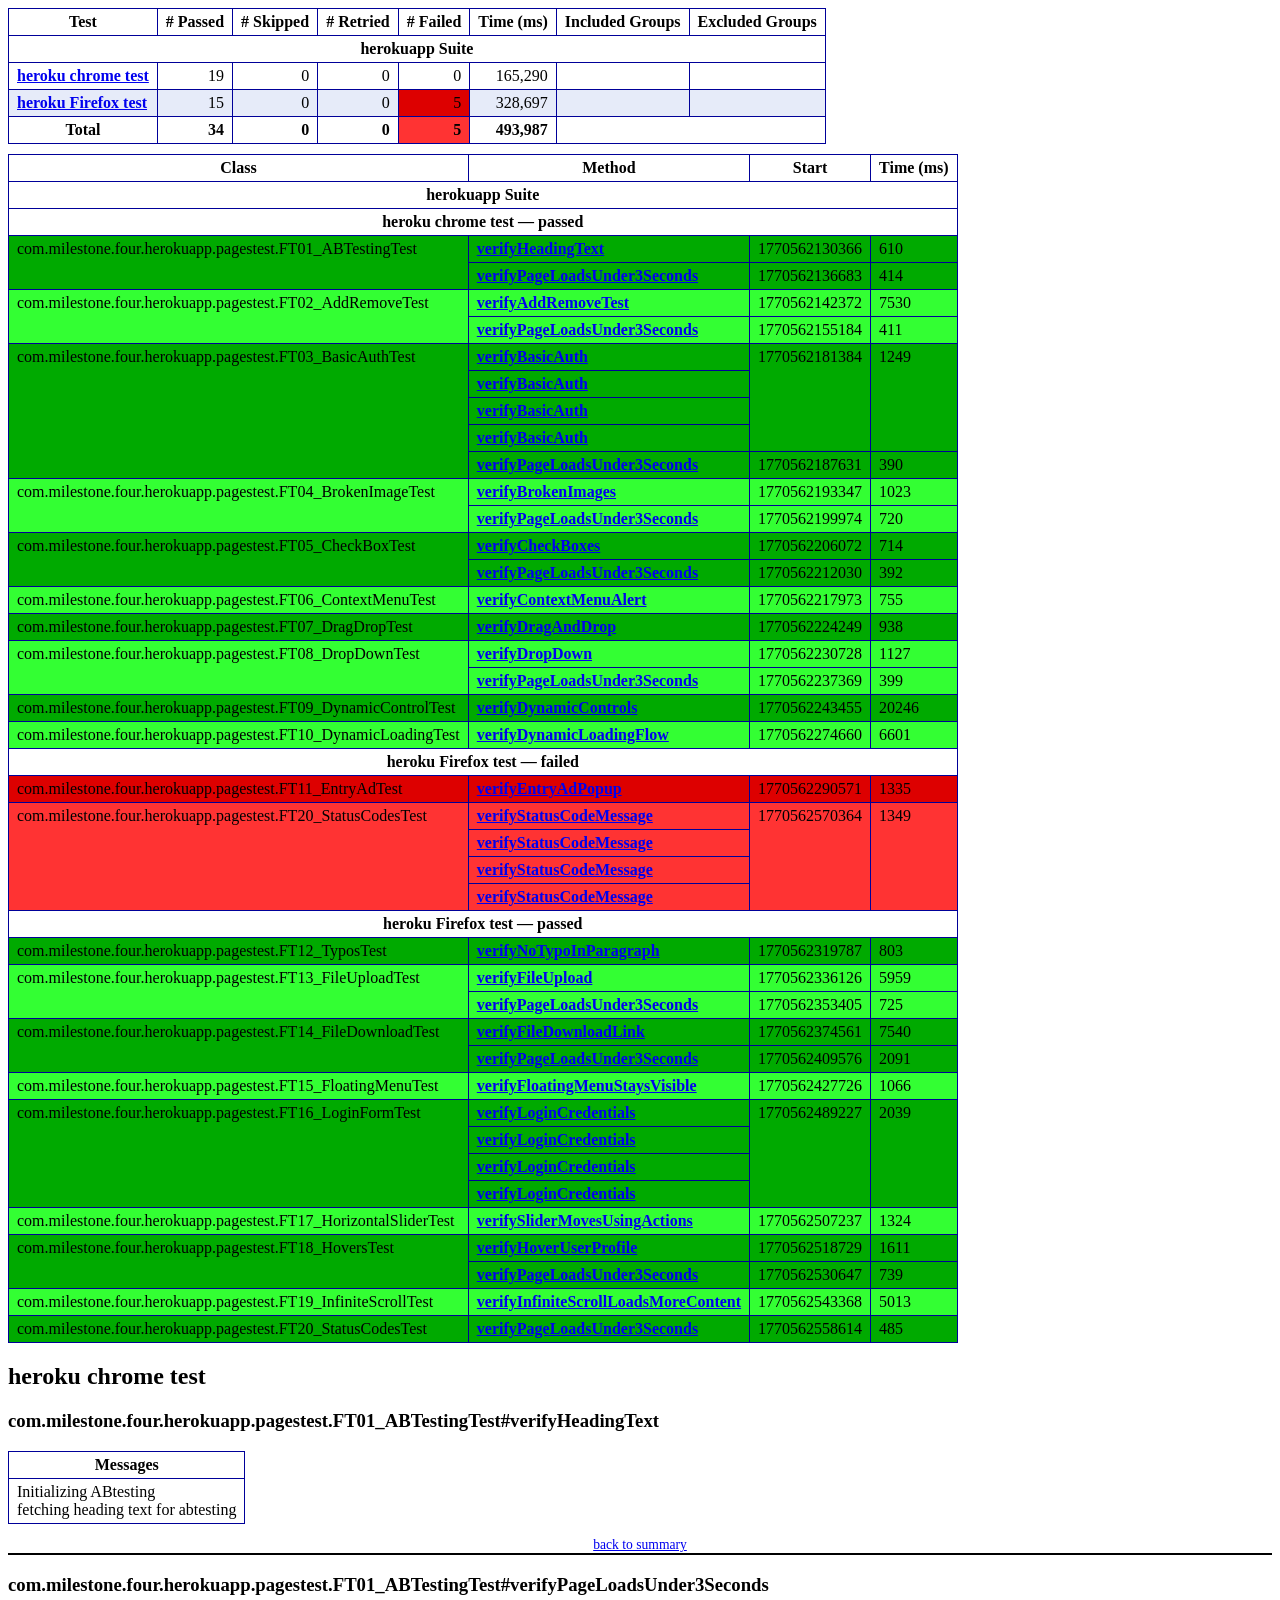
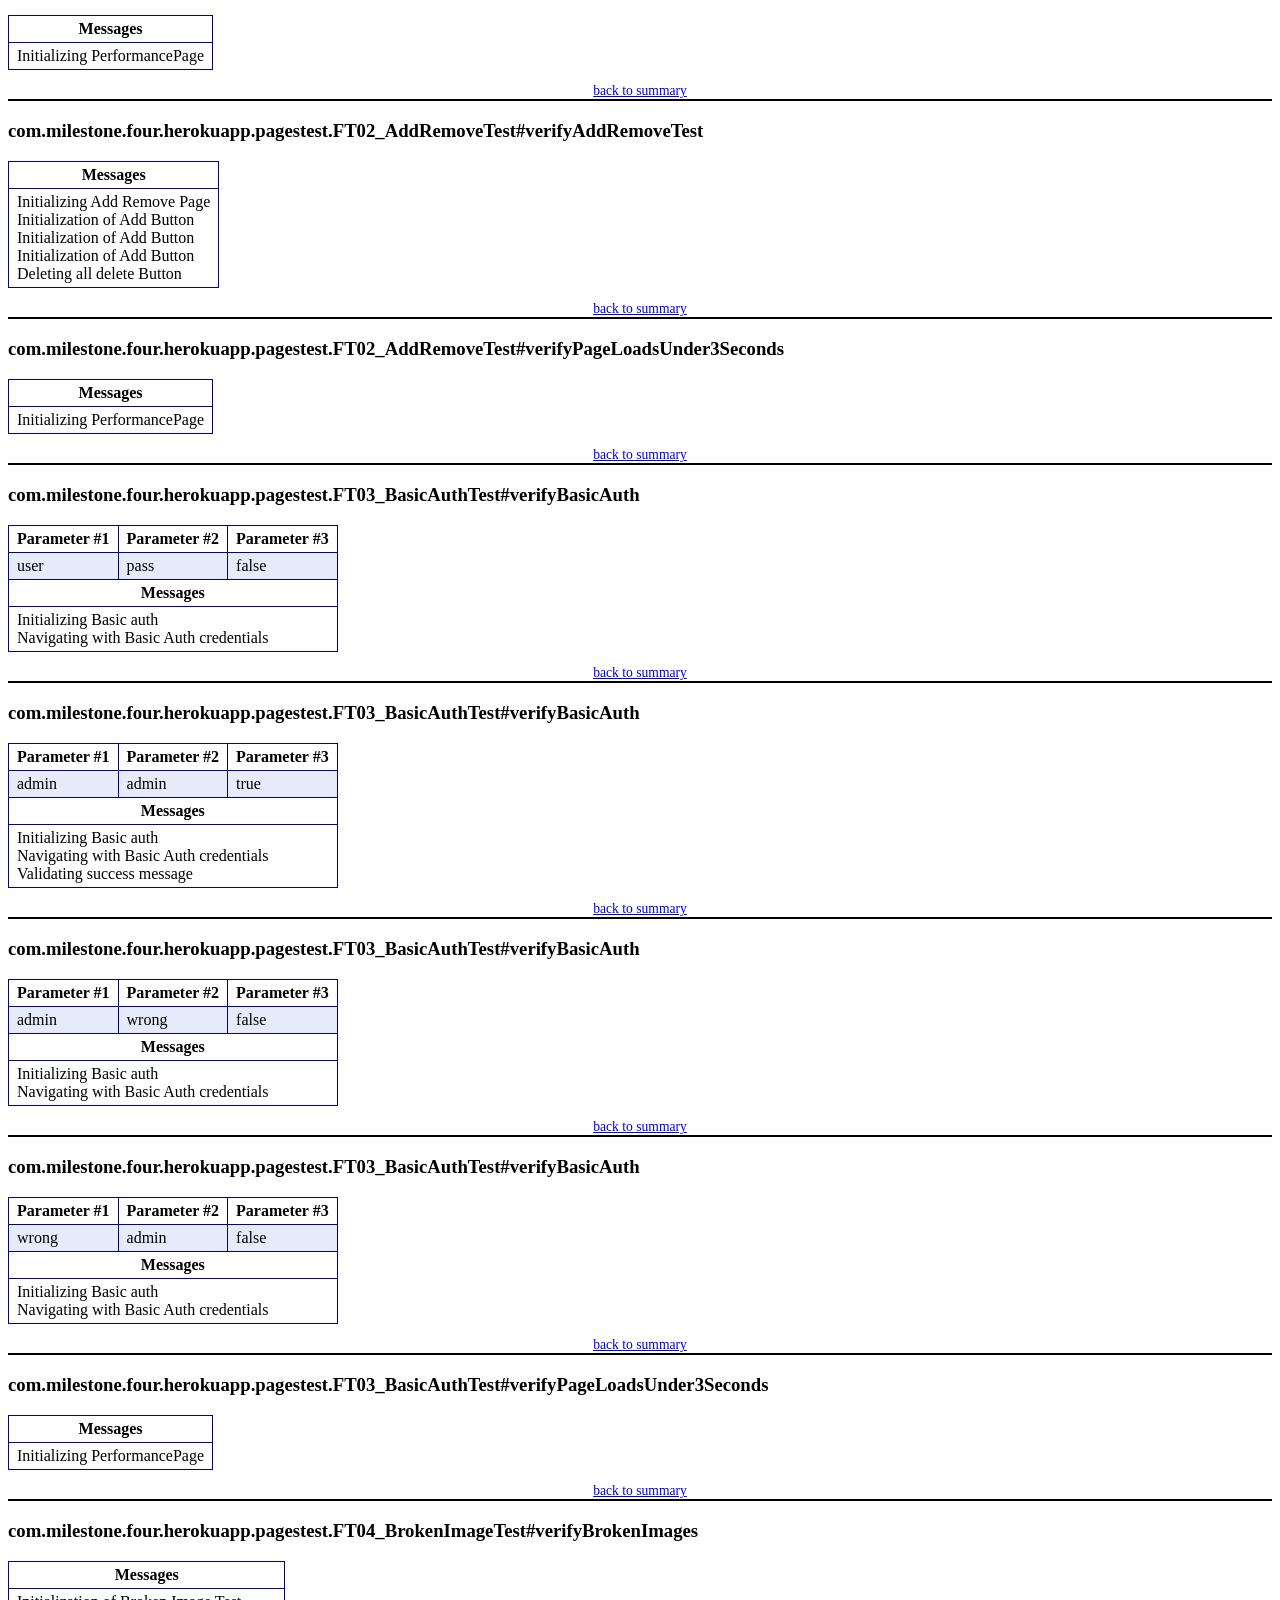
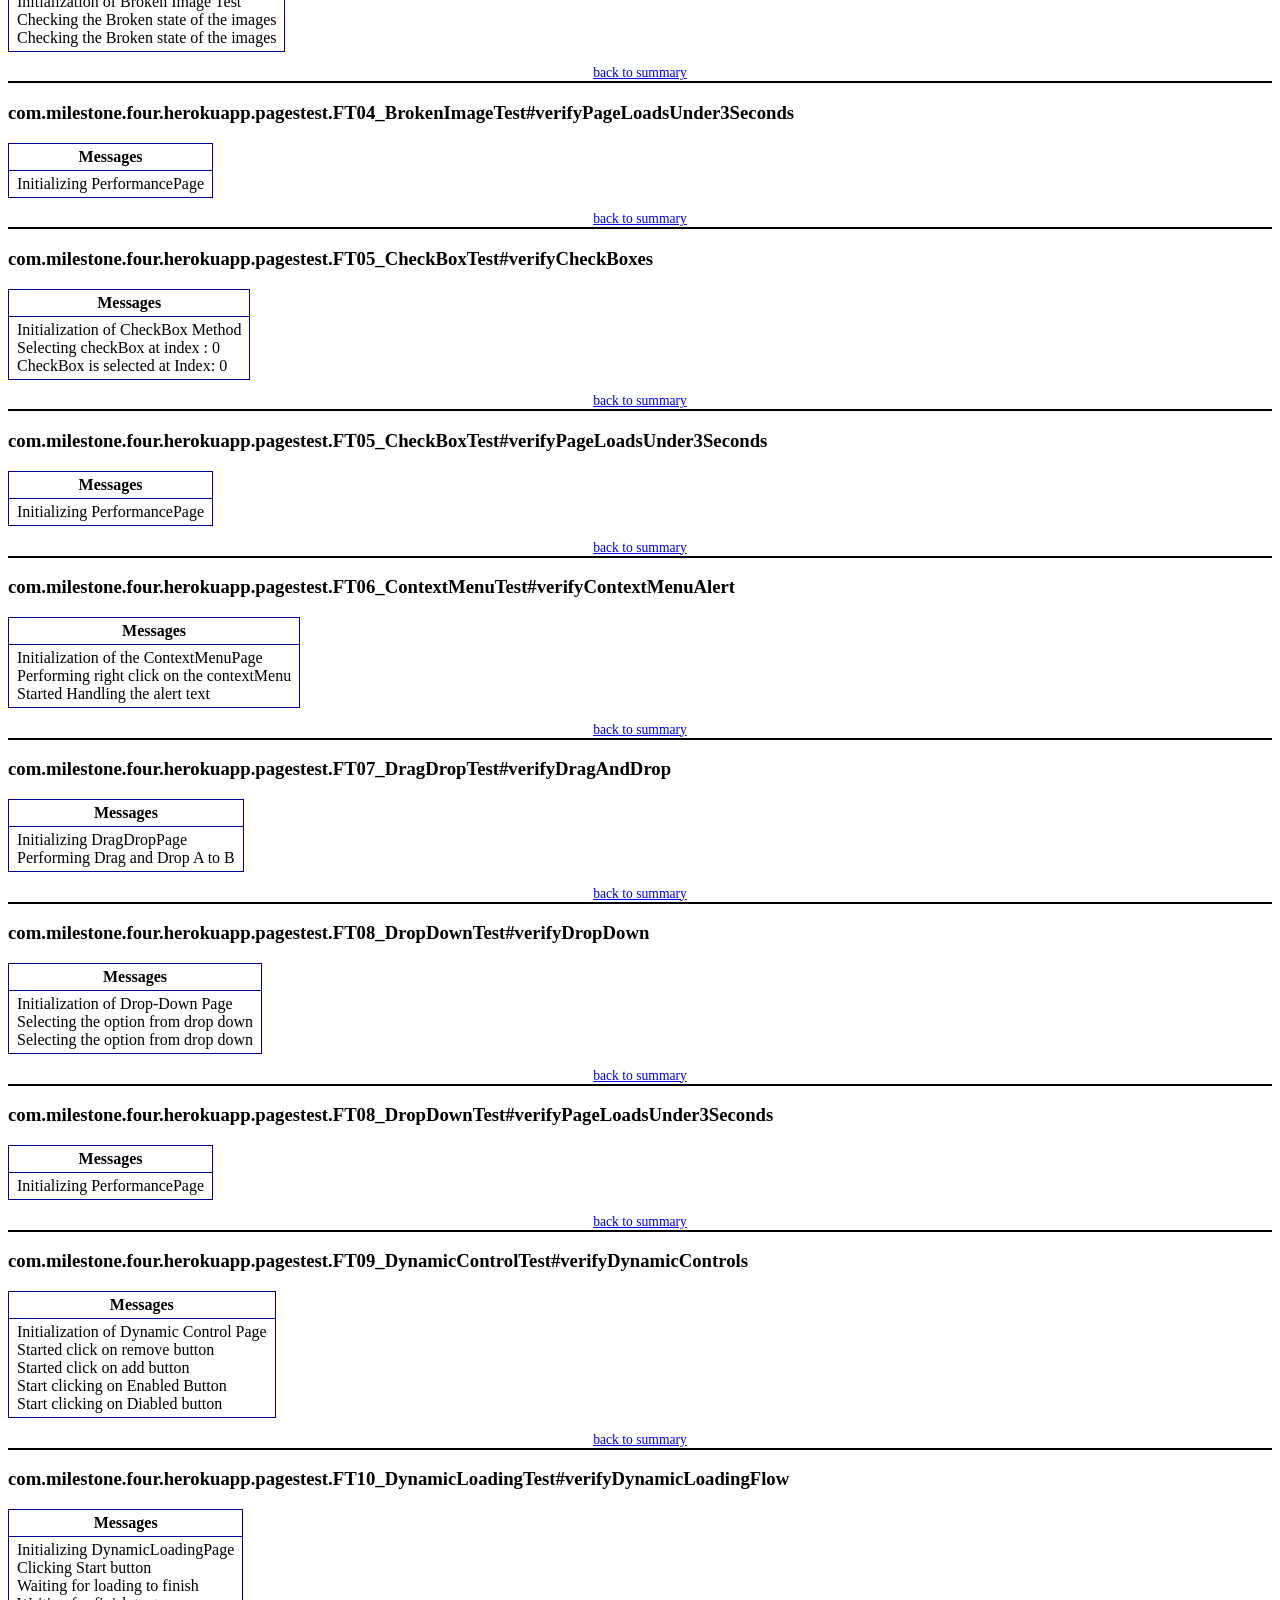
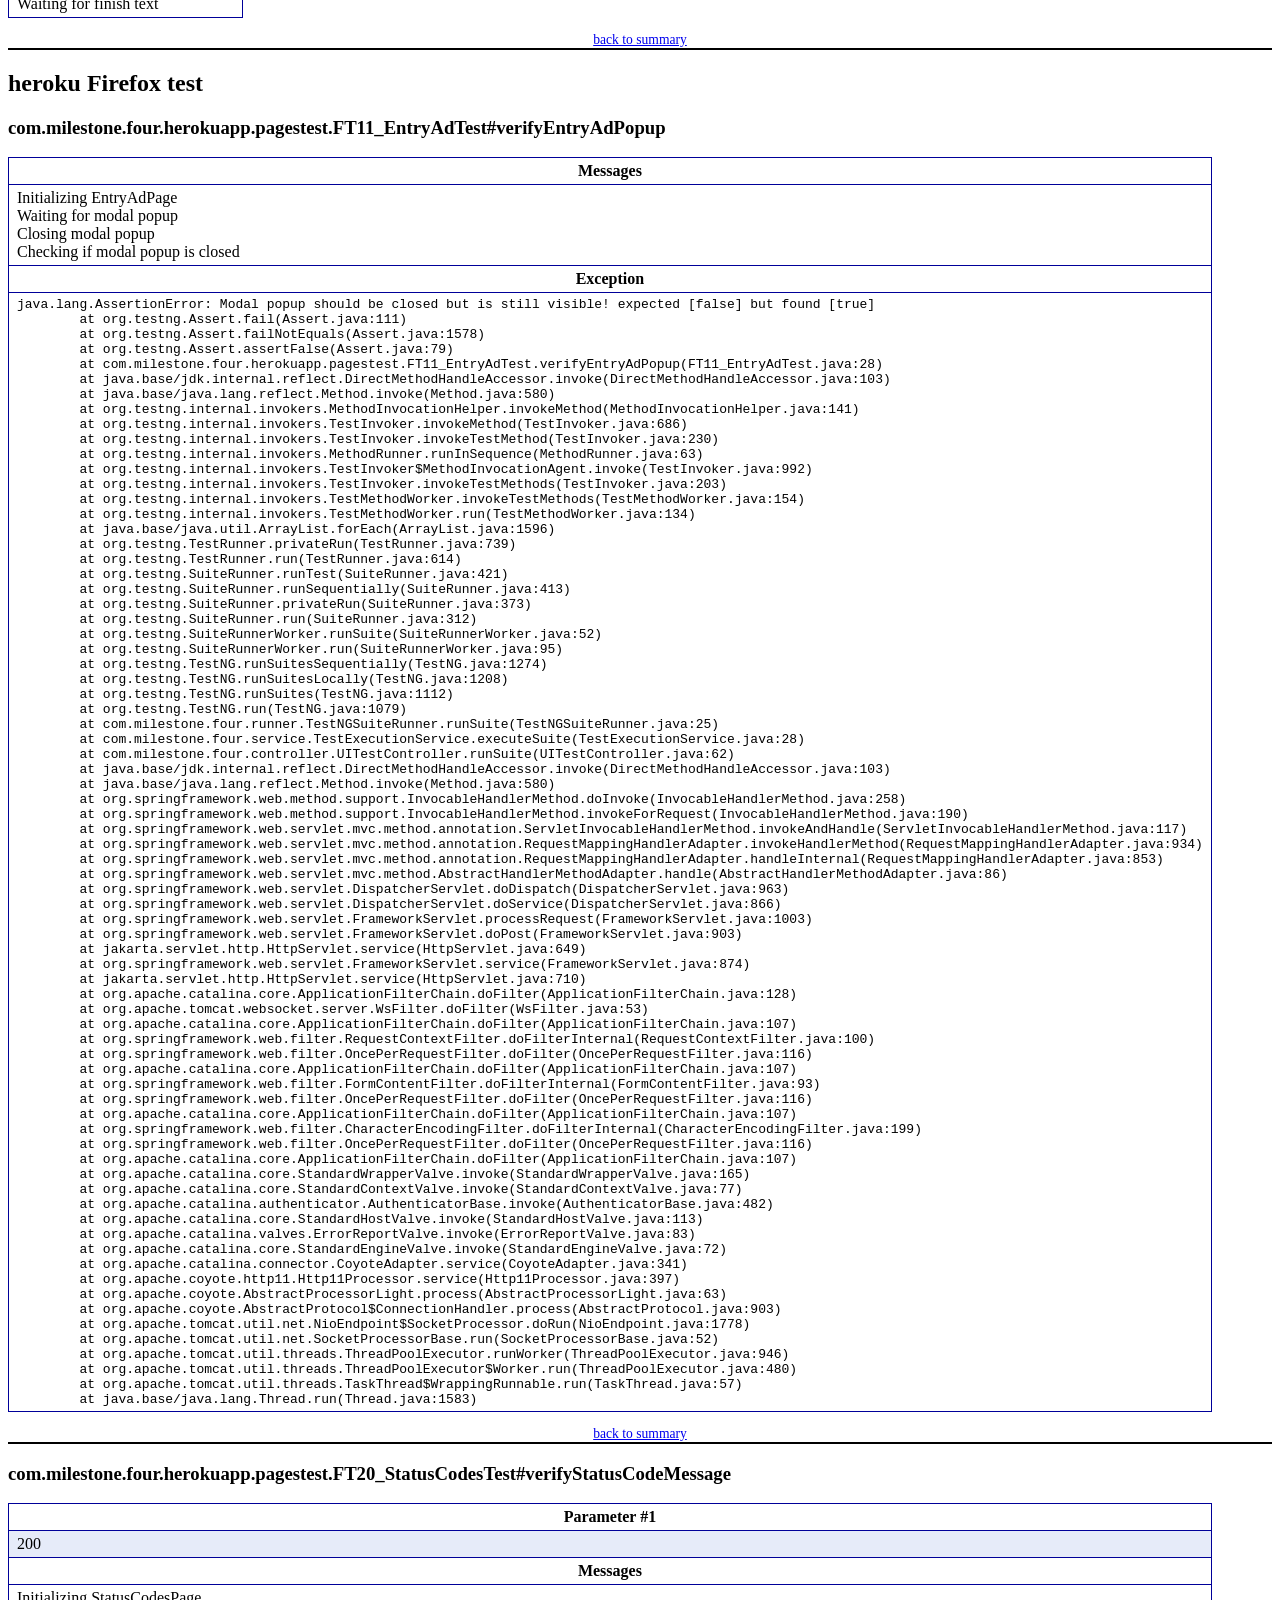
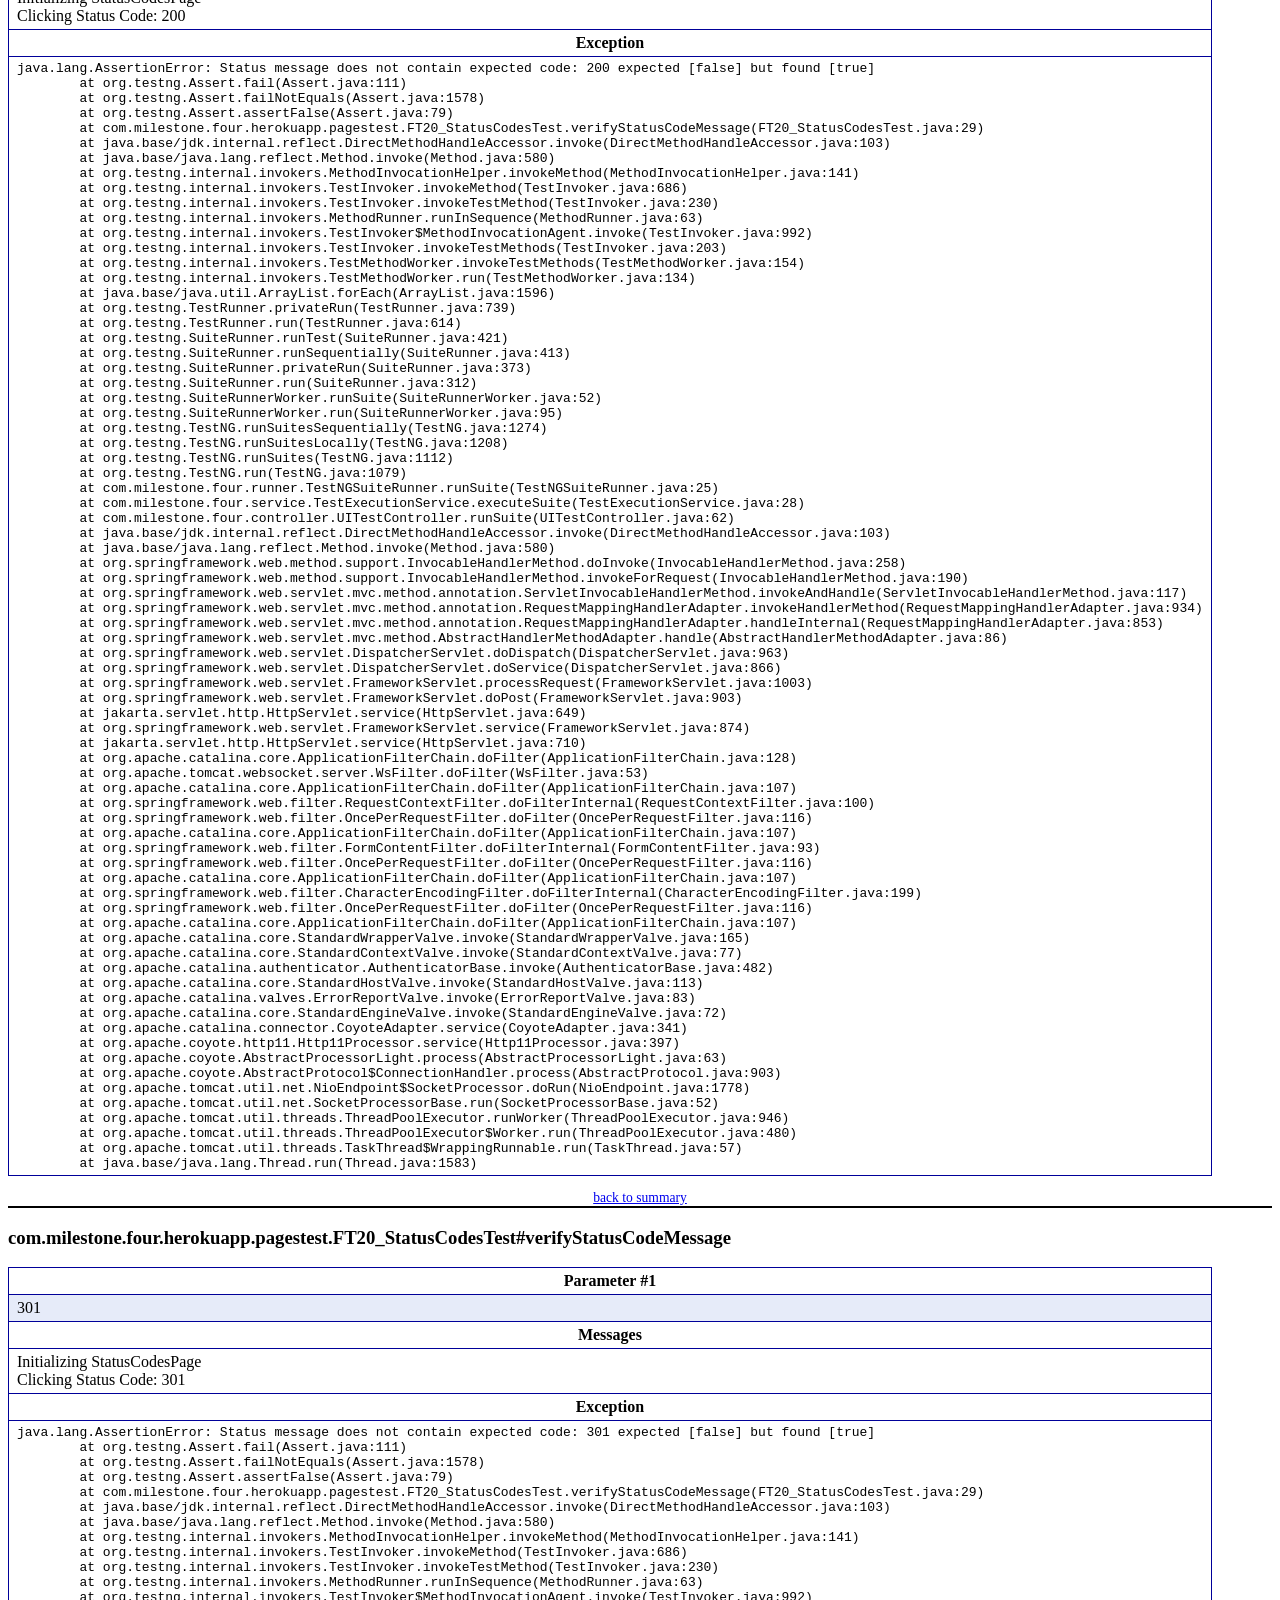
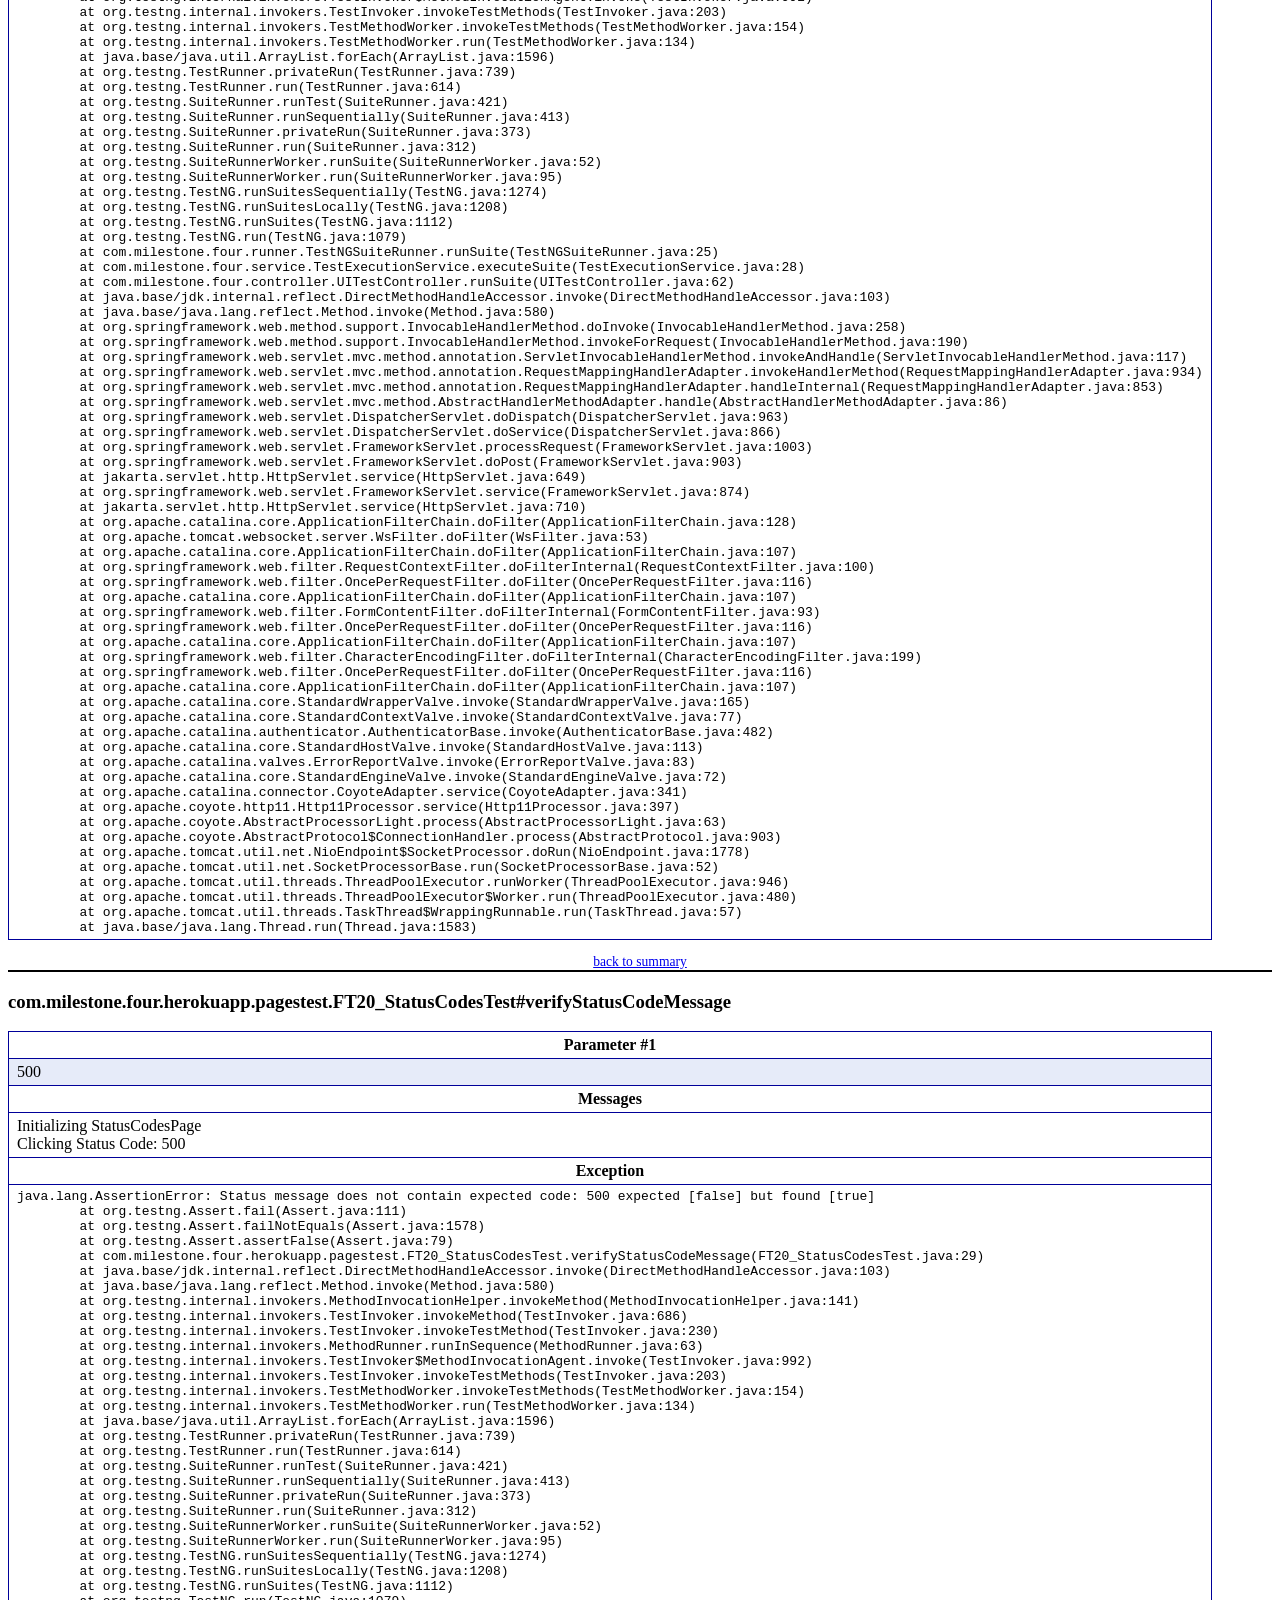
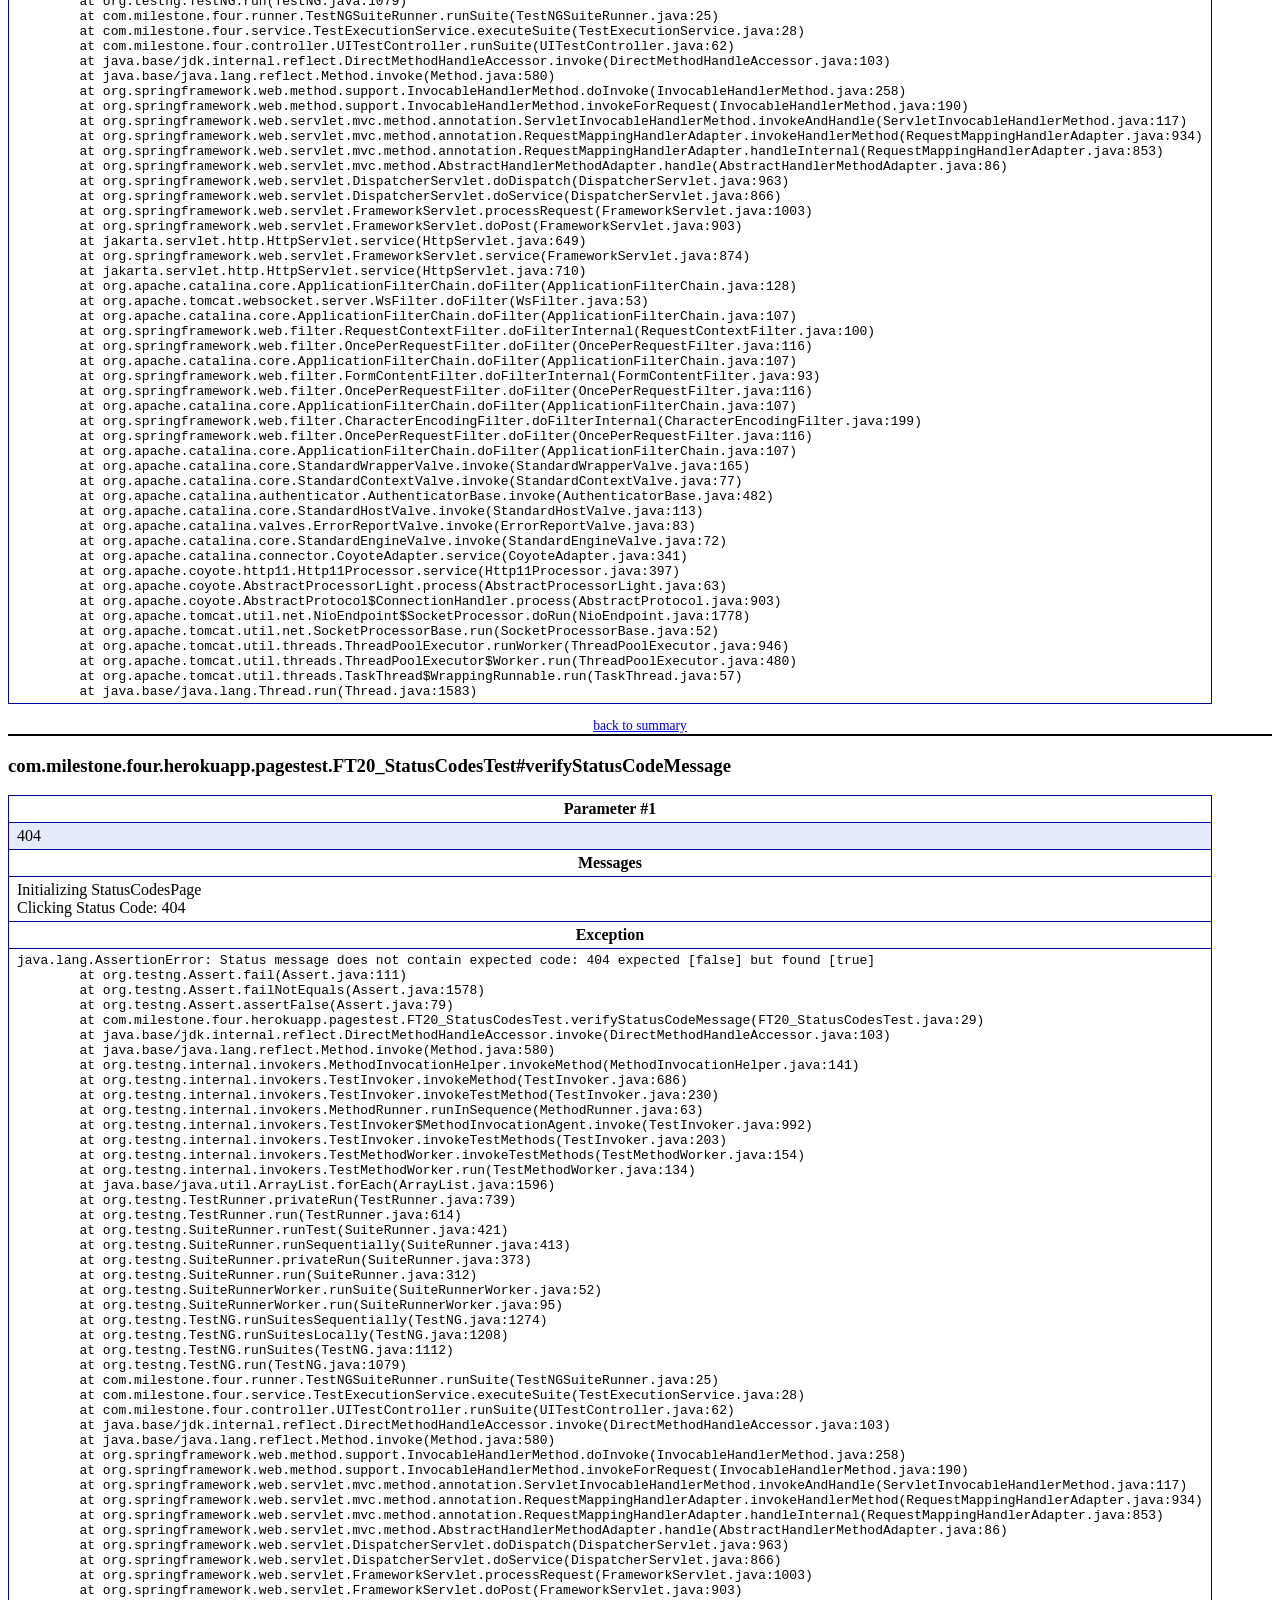
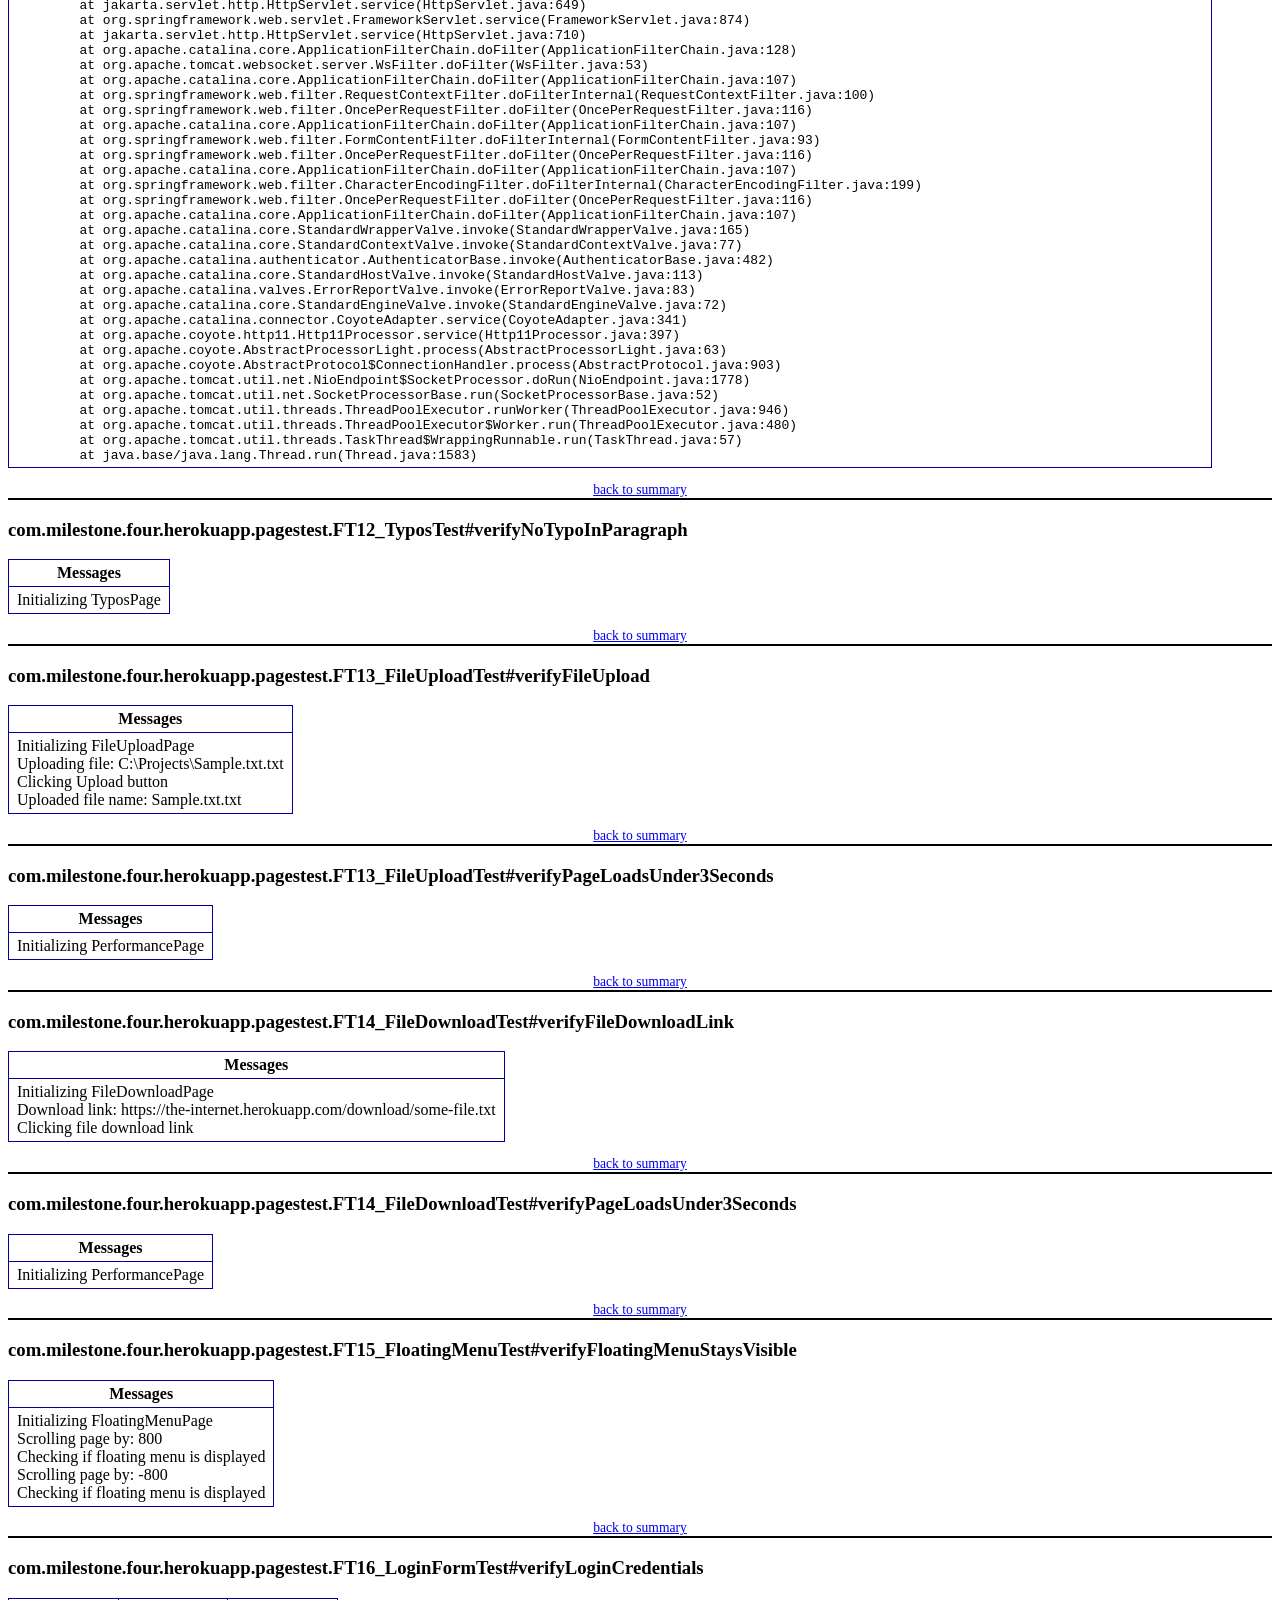
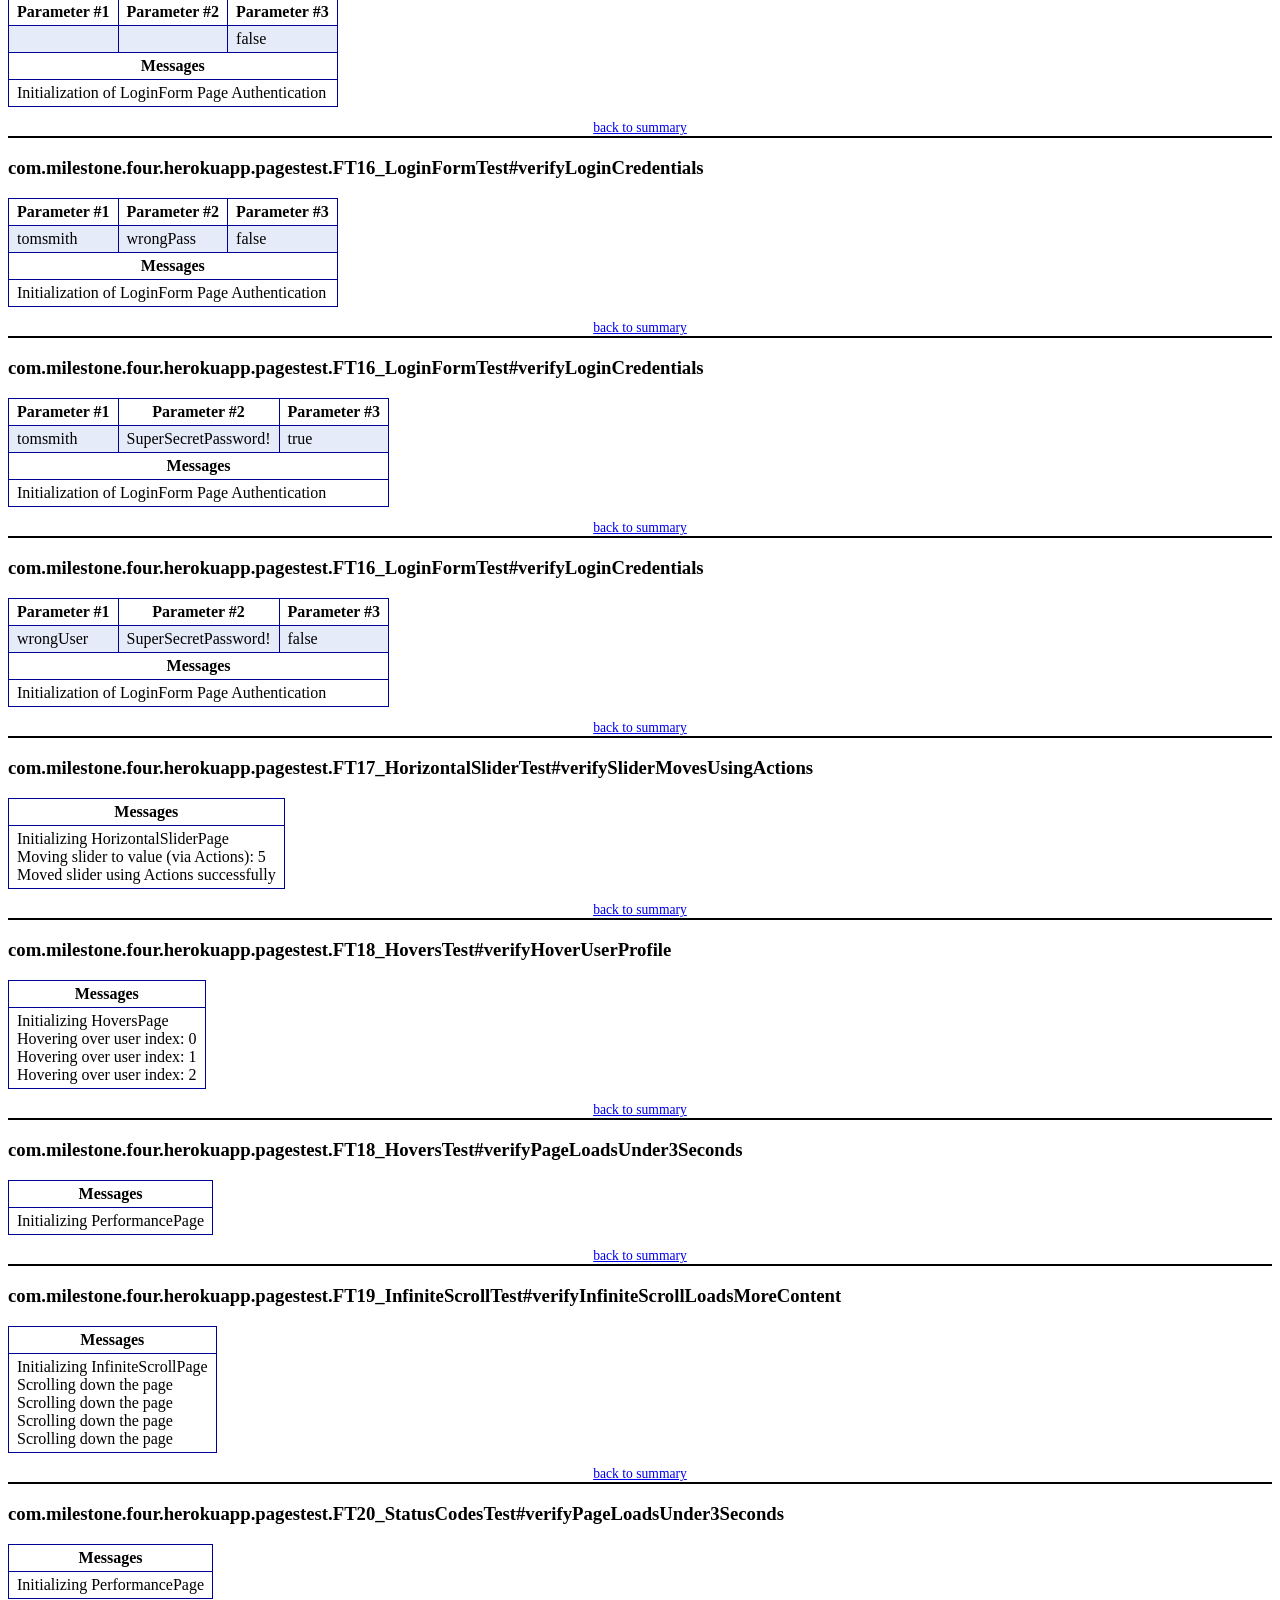
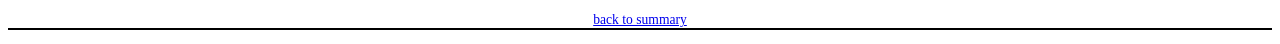
==== commit 64947da2: "update the project" ====
--- a/test-output/emailable-report.html
+++ b/test-output/emailable-report.html
@@ -9,51 +9,421 @@
 <table>
 <tr><th>Test</th><th># Passed</th><th># Skipped</th><th># Retried</th><th># Failed</th><th>Time (ms)</th><th>Included Groups</th><th>Excluded Groups</th></tr>
 <tr><th colspan="8">herokuapp Suite</th></tr>
-<tr><td><a href="#t0">heroku chrome test</a></td><td class="num">19</td><td class="num">0</td><td class="num">0</td><td class="num">0</td><td class="num">153,683</td><td></td><td></td></tr>
-<tr class="stripe"><td><a href="#t1">heroku Firefox test</a></td><td class="num">20</td><td class="num">0</td><td class="num">0</td><td class="num">0</td><td class="num">258,438</td><td></td><td></td></tr>
-<tr><th>Total</th><th class="num">39</th><th class="num">0</th><th class="num">0</th><th class="num">0</th><th class="num">412,121</th><th colspan="2"></th></tr>
+<tr><td><a href="#t0">heroku chrome test</a></td><td class="num">19</td><td class="num">0</td><td class="num">0</td><td class="num">0</td><td class="num">165,290</td><td></td><td></td></tr>
+<tr class="stripe"><td><a href="#t1">heroku Firefox test</a></td><td class="num">15</td><td class="num">0</td><td class="num">0</td><td class="num attn">5</td><td class="num">328,697</td><td></td><td></td></tr>
+<tr><th>Total</th><th class="num">34</th><th class="num">0</th><th class="num">0</th><th class="num attn">5</th><th class="num">493,987</th><th colspan="2"></th></tr>
 </table>
-<table id='summary'><thead><tr><th>Class</th><th>Method</th><th>Start</th><th>Time (ms)</th></tr></thead><tbody><tr><th colspan="4">herokuapp Suite</th></tr></tbody><tbody id="t0"><tr><th colspan="4">heroku chrome test &#8212; passed</th></tr><tr class="passedeven"><td rowspan="2">com.milestone.four.herokuapp.pagestest.FT01_ABTestingTest</td><td><a href="#m0">verifyHeadingText</a></td><td rowspan="1">1769678880195</td><td rowspan="1">504</td></tr><tr class="passedeven"><td><a href="#m1">verifyPageLoadsUnder3Seconds</a></td><td rowspan="1">1769678886053</td><td rowspan="1">362</td></tr><tr class="passedodd"><td rowspan="2">com.milestone.four.herokuapp.pagestest.FT02_AddRemoveTest</td><td><a href="#m2">verifyAddRemoveTest</a></td><td rowspan="1">1769678891659</td><td rowspan="1">6939</td></tr><tr class="passedodd"><td><a href="#m3">verifyPageLoadsUnder3Seconds</a></td><td rowspan="1">1769678904570</td><td rowspan="1">359</td></tr><tr class="passedeven"><td rowspan="5">com.milestone.four.herokuapp.pagestest.FT03_BasicAuthTest</td><td><a href="#m4">verifyBasicAuth</a></td><td rowspan="4">1769678918102</td><td rowspan="4">1173</td></tr><tr class="passedeven"><td><a href="#m5">verifyBasicAuth</a></td></tr><tr class="passedeven"><td><a href="#m6">verifyBasicAuth</a></td></tr><tr class="passedeven"><td><a href="#m7">verifyBasicAuth</a></td></tr><tr class="passedeven"><td><a href="#m8">verifyPageLoadsUnder3Seconds</a></td><td rowspan="1">1769678937698</td><td rowspan="1">351</td></tr><tr class="passedodd"><td rowspan="2">com.milestone.four.herokuapp.pagestest.FT04_BrokenImageTest</td><td><a href="#m9">verifyBrokenImages</a></td><td rowspan="1">1769678943711</td><td rowspan="1">825</td></tr><tr class="passedodd"><td><a href="#m10">verifyPageLoadsUnder3Seconds</a></td><td rowspan="1">1769678950333</td><td rowspan="1">718</td></tr><tr class="passedeven"><td rowspan="2">com.milestone.four.herokuapp.pagestest.FT05_CheckBoxTest</td><td><a href="#m11">verifyCheckBoxes</a></td><td rowspan="1">1769678956930</td><td rowspan="1">522</td></tr><tr class="passedeven"><td><a href="#m12">verifyPageLoadsUnder3Seconds</a></td><td rowspan="1">1769678963281</td><td rowspan="1">356</td></tr><tr class="passedodd"><td rowspan="1">com.milestone.four.herokuapp.pagestest.FT06_ContextMenuTest</td><td><a href="#m13">verifyContextMenuAlert</a></td><td rowspan="1">1769678969573</td><td rowspan="1">610</td></tr><tr class="passedeven"><td rowspan="1">com.milestone.four.herokuapp.pagestest.FT07_DragDropTest</td><td><a href="#m14">verifyDragAndDrop</a></td><td rowspan="1">1769678976023</td><td rowspan="1">796</td></tr><tr class="passedodd"><td rowspan="2">com.milestone.four.herokuapp.pagestest.FT08_DropDownTest</td><td><a href="#m15">verifyDropDown</a></td><td rowspan="1">1769678982527</td><td rowspan="1">764</td></tr><tr class="passedodd"><td><a href="#m16">verifyPageLoadsUnder3Seconds</a></td><td rowspan="1">1769678989252</td><td rowspan="1">366</td></tr><tr class="passedeven"><td rowspan="1">com.milestone.four.herokuapp.pagestest.FT09_DynamicControlTest</td><td><a href="#m17">verifyDynamicControls</a></td><td rowspan="1">1769678995695</td><td rowspan="1">19707</td></tr><tr class="passedodd"><td rowspan="1">com.milestone.four.herokuapp.pagestest.FT10_DynamicLoadingTest</td><td><a href="#m18">verifyDynamicLoadingFlow</a></td><td rowspan="1">1769679021320</td><td rowspan="1">6227</td></tr></tbody>
-<tbody id="t1"><tr><th colspan="4">heroku Firefox test &#8212; passed</th></tr><tr class="passedeven"><td rowspan="1">com.milestone.four.herokuapp.pagestest.FT11_EntryAdTest</td><td><a href="#m19">verifyEntryAdPopup</a></td><td rowspan="1">1769679039470</td><td rowspan="1">1109</td></tr><tr class="passedodd"><td rowspan="1">com.milestone.four.herokuapp.pagestest.FT12_TyposTest</td><td><a href="#m20">verifyNoTypoInParagraph</a></td><td rowspan="1">1769679048694</td><td rowspan="1">592</td></tr><tr class="passedeven"><td rowspan="2">com.milestone.four.herokuapp.pagestest.FT13_FileUploadTest</td><td><a href="#m21">verifyFileUpload</a></td><td rowspan="1">1769679061153</td><td rowspan="1">1914</td></tr><tr class="passedeven"><td><a href="#m22">verifyPageLoadsUnder3Seconds</a></td><td rowspan="1">1769679073963</td><td rowspan="1">1365</td></tr><tr class="passedodd"><td rowspan="2">com.milestone.four.herokuapp.pagestest.FT14_FileDownloadTest</td><td><a href="#m23">verifyFileDownloadLink</a></td><td rowspan="1">1769679084024</td><td rowspan="1">6947</td></tr><tr class="passedodd"><td><a href="#m24">verifyPageLoadsUnder3Seconds</a></td><td rowspan="1">1769679099671</td><td rowspan="1">409</td></tr><tr class="passedeven"><td rowspan="1">com.milestone.four.herokuapp.pagestest.FT15_FloatingMenuTest</td><td><a href="#m25">verifyFloatingMenuStaysVisible</a></td><td rowspan="1">1769679112240</td><td rowspan="1">836</td></tr><tr class="passedodd"><td rowspan="4">com.milestone.four.herokuapp.pagestest.FT16_LoginFormTest</td><td><a href="#m26">verifyLoginCredentials</a></td><td rowspan="4">1769679121264</td><td rowspan="4">2441</td></tr><tr class="passedodd"><td><a href="#m27">verifyLoginCredentials</a></td></tr><tr class="passedodd"><td><a href="#m28">verifyLoginCredentials</a></td></tr><tr class="passedodd"><td><a href="#m29">verifyLoginCredentials</a></td></tr><tr class="passedeven"><td rowspan="1">com.milestone.four.herokuapp.pagestest.FT17_HorizontalSliderTest</td><td><a href="#m30">verifySliderMovesUsingActions</a></td><td rowspan="1">1769679164335</td><td rowspan="1">1099</td></tr><tr class="passedodd"><td rowspan="2">com.milestone.four.herokuapp.pagestest.FT18_HoversTest</td><td><a href="#m31">verifyHoverUserProfile</a></td><td rowspan="1">1769679174223</td><td rowspan="1">1311</td></tr><tr class="passedodd"><td><a href="#m32">verifyPageLoadsUnder3Seconds</a></td><td rowspan="1">1769679184888</td><td rowspan="1">678</td></tr><tr class="passedeven"><td rowspan="1">com.milestone.four.herokuapp.pagestest.FT19_InfiniteScrollTest</td><td><a href="#m33">verifyInfiniteScrollLoadsMoreContent</a></td><td rowspan="1">1769679194303</td><td rowspan="1">4862</td></tr><tr class="passedodd"><td rowspan="5">com.milestone.four.herokuapp.pagestest.FT20_StatusCodesTest</td><td><a href="#m34">verifyPageLoadsUnder3Seconds</a></td><td rowspan="1">1769679208122</td><td rowspan="1">389</td></tr><tr class="passedodd"><td><a href="#m35">verifyStatusCodeMessage</a></td><td rowspan="4">1769679217435</td><td rowspan="4">1010</td></tr><tr class="passedodd"><td><a href="#m36">verifyStatusCodeMessage</a></td></tr><tr class="passedodd"><td><a href="#m37">verifyStatusCodeMessage</a></td></tr><tr class="passedodd"><td><a href="#m38">verifyStatusCodeMessage</a></td></tr></tbody>
+<table id='summary'><thead><tr><th>Class</th><th>Method</th><th>Start</th><th>Time (ms)</th></tr></thead><tbody><tr><th colspan="4">herokuapp Suite</th></tr></tbody><tbody id="t0"><tr><th colspan="4">heroku chrome test &#8212; passed</th></tr><tr class="passedeven"><td rowspan="2">com.milestone.four.herokuapp.pagestest.FT01_ABTestingTest</td><td><a href="#m0">verifyHeadingText</a></td><td rowspan="1">1770562130366</td><td rowspan="1">610</td></tr><tr class="passedeven"><td><a href="#m1">verifyPageLoadsUnder3Seconds</a></td><td rowspan="1">1770562136683</td><td rowspan="1">414</td></tr><tr class="passedodd"><td rowspan="2">com.milestone.four.herokuapp.pagestest.FT02_AddRemoveTest</td><td><a href="#m2">verifyAddRemoveTest</a></td><td rowspan="1">1770562142372</td><td rowspan="1">7530</td></tr><tr class="passedodd"><td><a href="#m3">verifyPageLoadsUnder3Seconds</a></td><td rowspan="1">1770562155184</td><td rowspan="1">411</td></tr><tr class="passedeven"><td rowspan="5">com.milestone.four.herokuapp.pagestest.FT03_BasicAuthTest</td><td><a href="#m4">verifyBasicAuth</a></td><td rowspan="4">1770562181384</td><td rowspan="4">1249</td></tr><tr class="passedeven"><td><a href="#m5">verifyBasicAuth</a></td></tr><tr class="passedeven"><td><a href="#m6">verifyBasicAuth</a></td></tr><tr class="passedeven"><td><a href="#m7">verifyBasicAuth</a></td></tr><tr class="passedeven"><td><a href="#m8">verifyPageLoadsUnder3Seconds</a></td><td rowspan="1">1770562187631</td><td rowspan="1">390</td></tr><tr class="passedodd"><td rowspan="2">com.milestone.four.herokuapp.pagestest.FT04_BrokenImageTest</td><td><a href="#m9">verifyBrokenImages</a></td><td rowspan="1">1770562193347</td><td rowspan="1">1023</td></tr><tr class="passedodd"><td><a href="#m10">verifyPageLoadsUnder3Seconds</a></td><td rowspan="1">1770562199974</td><td rowspan="1">720</td></tr><tr class="passedeven"><td rowspan="2">com.milestone.four.herokuapp.pagestest.FT05_CheckBoxTest</td><td><a href="#m11">verifyCheckBoxes</a></td><td rowspan="1">1770562206072</td><td rowspan="1">714</td></tr><tr class="passedeven"><td><a href="#m12">verifyPageLoadsUnder3Seconds</a></td><td rowspan="1">1770562212030</td><td rowspan="1">392</td></tr><tr class="passedodd"><td rowspan="1">com.milestone.four.herokuapp.pagestest.FT06_ContextMenuTest</td><td><a href="#m13">verifyContextMenuAlert</a></td><td rowspan="1">1770562217973</td><td rowspan="1">755</td></tr><tr class="passedeven"><td rowspan="1">com.milestone.four.herokuapp.pagestest.FT07_DragDropTest</td><td><a href="#m14">verifyDragAndDrop</a></td><td rowspan="1">1770562224249</td><td rowspan="1">938</td></tr><tr class="passedodd"><td rowspan="2">com.milestone.four.herokuapp.pagestest.FT08_DropDownTest</td><td><a href="#m15">verifyDropDown</a></td><td rowspan="1">1770562230728</td><td rowspan="1">1127</td></tr><tr class="passedodd"><td><a href="#m16">verifyPageLoadsUnder3Seconds</a></td><td rowspan="1">1770562237369</td><td rowspan="1">399</td></tr><tr class="passedeven"><td rowspan="1">com.milestone.four.herokuapp.pagestest.FT09_DynamicControlTest</td><td><a href="#m17">verifyDynamicControls</a></td><td rowspan="1">1770562243455</td><td rowspan="1">20246</td></tr><tr class="passedodd"><td rowspan="1">com.milestone.four.herokuapp.pagestest.FT10_DynamicLoadingTest</td><td><a href="#m18">verifyDynamicLoadingFlow</a></td><td rowspan="1">1770562274660</td><td rowspan="1">6601</td></tr></tbody>
+<tbody id="t1"><tr><th colspan="4">heroku Firefox test &#8212; failed</th></tr><tr class="failedeven"><td rowspan="1">com.milestone.four.herokuapp.pagestest.FT11_EntryAdTest</td><td><a href="#m19">verifyEntryAdPopup</a></td><td rowspan="1">1770562290571</td><td rowspan="1">1335</td></tr><tr class="failedodd"><td rowspan="4">com.milestone.four.herokuapp.pagestest.FT20_StatusCodesTest</td><td><a href="#m20">verifyStatusCodeMessage</a></td><td rowspan="4">1770562570364</td><td rowspan="4">1349</td></tr><tr class="failedodd"><td><a href="#m21">verifyStatusCodeMessage</a></td></tr><tr class="failedodd"><td><a href="#m22">verifyStatusCodeMessage</a></td></tr><tr class="failedodd"><td><a href="#m23">verifyStatusCodeMessage</a></td></tr><tr><th colspan="4">heroku Firefox test &#8212; passed</th></tr><tr class="passedeven"><td rowspan="1">com.milestone.four.herokuapp.pagestest.FT12_TyposTest</td><td><a href="#m24">verifyNoTypoInParagraph</a></td><td rowspan="1">1770562319787</td><td rowspan="1">803</td></tr><tr class="passedodd"><td rowspan="2">com.milestone.four.herokuapp.pagestest.FT13_FileUploadTest</td><td><a href="#m25">verifyFileUpload</a></td><td rowspan="1">1770562336126</td><td rowspan="1">5959</td></tr><tr class="passedodd"><td><a href="#m26">verifyPageLoadsUnder3Seconds</a></td><td rowspan="1">1770562353405</td><td rowspan="1">725</td></tr><tr class="passedeven"><td rowspan="2">com.milestone.four.herokuapp.pagestest.FT14_FileDownloadTest</td><td><a href="#m27">verifyFileDownloadLink</a></td><td rowspan="1">1770562374561</td><td rowspan="1">7540</td></tr><tr class="passedeven"><td><a href="#m28">verifyPageLoadsUnder3Seconds</a></td><td rowspan="1">1770562409576</td><td rowspan="1">2091</td></tr><tr class="passedodd"><td rowspan="1">com.milestone.four.herokuapp.pagestest.FT15_FloatingMenuTest</td><td><a href="#m29">verifyFloatingMenuStaysVisible</a></td><td rowspan="1">1770562427726</td><td rowspan="1">1066</td></tr><tr class="passedeven"><td rowspan="4">com.milestone.four.herokuapp.pagestest.FT16_LoginFormTest</td><td><a href="#m30">verifyLoginCredentials</a></td><td rowspan="4">1770562489227</td><td rowspan="4">2039</td></tr><tr class="passedeven"><td><a href="#m31">verifyLoginCredentials</a></td></tr><tr class="passedeven"><td><a href="#m32">verifyLoginCredentials</a></td></tr><tr class="passedeven"><td><a href="#m33">verifyLoginCredentials</a></td></tr><tr class="passedodd"><td rowspan="1">com.milestone.four.herokuapp.pagestest.FT17_HorizontalSliderTest</td><td><a href="#m34">verifySliderMovesUsingActions</a></td><td rowspan="1">1770562507237</td><td rowspan="1">1324</td></tr><tr class="passedeven"><td rowspan="2">com.milestone.four.herokuapp.pagestest.FT18_HoversTest</td><td><a href="#m35">verifyHoverUserProfile</a></td><td rowspan="1">1770562518729</td><td rowspan="1">1611</td></tr><tr class="passedeven"><td><a href="#m36">verifyPageLoadsUnder3Seconds</a></td><td rowspan="1">1770562530647</td><td rowspan="1">739</td></tr><tr class="passedodd"><td rowspan="1">com.milestone.four.herokuapp.pagestest.FT19_InfiniteScrollTest</td><td><a href="#m37">verifyInfiniteScrollLoadsMoreContent</a></td><td rowspan="1">1770562543368</td><td rowspan="1">5013</td></tr><tr class="passedeven"><td rowspan="1">com.milestone.four.herokuapp.pagestest.FT20_StatusCodesTest</td><td><a href="#m38">verifyPageLoadsUnder3Seconds</a></td><td rowspan="1">1770562558614</td><td rowspan="1">485</td></tr></tbody>
 </table>
-<h2>heroku chrome test</h2><h3 id="m0">com.milestone.four.herokuapp.pagestest.FT01_ABTestingTest#verifyHeadingText</h3><table class="result"><tr><th>Messages</th></tr><tr><td><div class="messages">Initializing ABtesting<br/>fetching heading text for abtesting<br/>Test PASSED: verifyHeadingText</div></td></tr></table><p class="totop"><a href="#summary">back to summary</a></p>
-<h3 id="m1">com.milestone.four.herokuapp.pagestest.FT01_ABTestingTest#verifyPageLoadsUnder3Seconds</h3><table class="result"><tr><th>Messages</th></tr><tr><td><div class="messages">Initializing PerformancePage<br/>Test PASSED: verifyPageLoadsUnder3Seconds</div></td></tr></table><p class="totop"><a href="#summary">back to summary</a></p>
-<h3 id="m2">com.milestone.four.herokuapp.pagestest.FT02_AddRemoveTest#verifyAddRemoveTest</h3><table class="result"><tr><th>Messages</th></tr><tr><td><div class="messages">Initializing Add Remove Page<br/>Initialization of Add Button<br/>Initialization of Add Button<br/>Initialization of Add Button<br/>Deleting all delete Button<br/>Test PASSED: verifyAddRemoveTest</div></td></tr></table><p class="totop"><a href="#summary">back to summary</a></p>
-<h3 id="m3">com.milestone.four.herokuapp.pagestest.FT02_AddRemoveTest#verifyPageLoadsUnder3Seconds</h3><table class="result"><tr><th>Messages</th></tr><tr><td><div class="messages">Initializing PerformancePage<br/>Test PASSED: verifyPageLoadsUnder3Seconds</div></td></tr></table><p class="totop"><a href="#summary">back to summary</a></p>
-<h3 id="m4">com.milestone.four.herokuapp.pagestest.FT03_BasicAuthTest#verifyBasicAuth</h3><table class="result"><tr class="param"><th>Parameter #1</th><th>Parameter #2</th><th>Parameter #3</th></tr><tr class="param stripe"><td>wrong</td><td>admin</td><td>false</td></tr><tr><th colspan="3">Messages</th></tr><tr><td colspan="3"><div class="messages">Initializing Basic auth<br/>Navigating with Basic Auth credentials<br/>Test PASSED: verifyBasicAuth</div></td></tr></table><p class="totop"><a href="#summary">back to summary</a></p>
-<h3 id="m5">com.milestone.four.herokuapp.pagestest.FT03_BasicAuthTest#verifyBasicAuth</h3><table class="result"><tr class="param"><th>Parameter #1</th><th>Parameter #2</th><th>Parameter #3</th></tr><tr class="param stripe"><td>admin</td><td>admin</td><td>true</td></tr><tr><th colspan="3">Messages</th></tr><tr><td colspan="3"><div class="messages">Initializing Basic auth<br/>Navigating with Basic Auth credentials<br/>Validating success message<br/>Test PASSED: verifyBasicAuth</div></td></tr></table><p class="totop"><a href="#summary">back to summary</a></p>
-<h3 id="m6">com.milestone.four.herokuapp.pagestest.FT03_BasicAuthTest#verifyBasicAuth</h3><table class="result"><tr class="param"><th>Parameter #1</th><th>Parameter #2</th><th>Parameter #3</th></tr><tr class="param stripe"><td>admin</td><td>wrong</td><td>false</td></tr><tr><th colspan="3">Messages</th></tr><tr><td colspan="3"><div class="messages">Initializing Basic auth<br/>Navigating with Basic Auth credentials<br/>Test PASSED: verifyBasicAuth</div></td></tr></table><p class="totop"><a href="#summary">back to summary</a></p>
-<h3 id="m7">com.milestone.four.herokuapp.pagestest.FT03_BasicAuthTest#verifyBasicAuth</h3><table class="result"><tr class="param"><th>Parameter #1</th><th>Parameter #2</th><th>Parameter #3</th></tr><tr class="param stripe"><td>user</td><td>pass</td><td>false</td></tr><tr><th colspan="3">Messages</th></tr><tr><td colspan="3"><div class="messages">Initializing Basic auth<br/>Navigating with Basic Auth credentials<br/>Test PASSED: verifyBasicAuth</div></td></tr></table><p class="totop"><a href="#summary">back to summary</a></p>
-<h3 id="m8">com.milestone.four.herokuapp.pagestest.FT03_BasicAuthTest#verifyPageLoadsUnder3Seconds</h3><table class="result"><tr><th>Messages</th></tr><tr><td><div class="messages">Initializing PerformancePage<br/>Test PASSED: verifyPageLoadsUnder3Seconds</div></td></tr></table><p class="totop"><a href="#summary">back to summary</a></p>
-<h3 id="m9">com.milestone.four.herokuapp.pagestest.FT04_BrokenImageTest#verifyBrokenImages</h3><table class="result"><tr><th>Messages</th></tr><tr><td><div class="messages">Initialization of Broken Image Test<br/>Checking the Broken state of the images<br/>Checking the Broken state of the images<br/>Test PASSED: verifyBrokenImages</div></td></tr></table><p class="totop"><a href="#summary">back to summary</a></p>
-<h3 id="m10">com.milestone.four.herokuapp.pagestest.FT04_BrokenImageTest#verifyPageLoadsUnder3Seconds</h3><table class="result"><tr><th>Messages</th></tr><tr><td><div class="messages">Initializing PerformancePage<br/>Test PASSED: verifyPageLoadsUnder3Seconds</div></td></tr></table><p class="totop"><a href="#summary">back to summary</a></p>
-<h3 id="m11">com.milestone.four.herokuapp.pagestest.FT05_CheckBoxTest#verifyCheckBoxes</h3><table class="result"><tr><th>Messages</th></tr><tr><td><div class="messages">Initialization of CheckBox Method<br/>Selecting checkBox at index : 0<br/>CheckBox is selected at Index: 0<br/>Test PASSED: verifyCheckBoxes</div></td></tr></table><p class="totop"><a href="#summary">back to summary</a></p>
-<h3 id="m12">com.milestone.four.herokuapp.pagestest.FT05_CheckBoxTest#verifyPageLoadsUnder3Seconds</h3><table class="result"><tr><th>Messages</th></tr><tr><td><div class="messages">Initializing PerformancePage<br/>Test PASSED: verifyPageLoadsUnder3Seconds</div></td></tr></table><p class="totop"><a href="#summary">back to summary</a></p>
-<h3 id="m13">com.milestone.four.herokuapp.pagestest.FT06_ContextMenuTest#verifyContextMenuAlert</h3><table class="result"><tr><th>Messages</th></tr><tr><td><div class="messages">Initialization of the ContextMenuPage<br/>Performing right click on the contextMenu<br/>Started Handling the alert text<br/>Test PASSED: verifyContextMenuAlert</div></td></tr></table><p class="totop"><a href="#summary">back to summary</a></p>
-<h3 id="m14">com.milestone.four.herokuapp.pagestest.FT07_DragDropTest#verifyDragAndDrop</h3><table class="result"><tr><th>Messages</th></tr><tr><td><div class="messages">Initializing DragDropPage<br/>Performing Drag and Drop A to B<br/>Test PASSED: verifyDragAndDrop</div></td></tr></table><p class="totop"><a href="#summary">back to summary</a></p>
-<h3 id="m15">com.milestone.four.herokuapp.pagestest.FT08_DropDownTest#verifyDropDown</h3><table class="result"><tr><th>Messages</th></tr><tr><td><div class="messages">Initialization of Drop-Down Page<br/>Selecting the option from drop down<br/>Selecting the option from drop down<br/>Test PASSED: verifyDropDown</div></td></tr></table><p class="totop"><a href="#summary">back to summary</a></p>
-<h3 id="m16">com.milestone.four.herokuapp.pagestest.FT08_DropDownTest#verifyPageLoadsUnder3Seconds</h3><table class="result"><tr><th>Messages</th></tr><tr><td><div class="messages">Initializing PerformancePage<br/>Test PASSED: verifyPageLoadsUnder3Seconds</div></td></tr></table><p class="totop"><a href="#summary">back to summary</a></p>
-<h3 id="m17">com.milestone.four.herokuapp.pagestest.FT09_DynamicControlTest#verifyDynamicControls</h3><table class="result"><tr><th>Messages</th></tr><tr><td><div class="messages">Initialization of Dynamic Control Page<br/>Started click on remove button<br/>Started click on add button<br/>Start clicking on Enabled Button<br/>Start clicking on Diabled button<br/>Test PASSED: verifyDynamicControls</div></td></tr></table><p class="totop"><a href="#summary">back to summary</a></p>
-<h3 id="m18">com.milestone.four.herokuapp.pagestest.FT10_DynamicLoadingTest#verifyDynamicLoadingFlow</h3><table class="result"><tr><th>Messages</th></tr><tr><td><div class="messages">Initializing DynamicLoadingPage<br/>Clicking Start button<br/>Waiting for loading to finish<br/>Waiting for finish text<br/>Test PASSED: verifyDynamicLoadingFlow</div></td></tr></table><p class="totop"><a href="#summary">back to summary</a></p>
-<h2>heroku Firefox test</h2><h3 id="m19">com.milestone.four.herokuapp.pagestest.FT11_EntryAdTest#verifyEntryAdPopup</h3><table class="result"><tr><th>Messages</th></tr><tr><td><div class="messages">Initializing EntryAdPage<br/>Waiting for modal popup<br/>Closing modal popup<br/>Checking if modal popup is closed<br/>Test PASSED: verifyEntryAdPopup</div></td></tr></table><p class="totop"><a href="#summary">back to summary</a></p>
-<h3 id="m20">com.milestone.four.herokuapp.pagestest.FT12_TyposTest#verifyNoTypoInParagraph</h3><table class="result"><tr><th>Messages</th></tr><tr><td><div class="messages">Initializing TyposPage<br/>Test PASSED: verifyNoTypoInParagraph</div></td></tr></table><p class="totop"><a href="#summary">back to summary</a></p>
-<h3 id="m21">com.milestone.four.herokuapp.pagestest.FT13_FileUploadTest#verifyFileUpload</h3><table class="result"><tr><th>Messages</th></tr><tr><td><div class="messages">Initializing FileUploadPage<br/>Uploading file: C:\Projects\Sample.txt.txt<br/>Clicking Upload button<br/>Uploaded file name: Sample.txt.txt<br/>Test PASSED: verifyFileUpload</div></td></tr></table><p class="totop"><a href="#summary">back to summary</a></p>
-<h3 id="m22">com.milestone.four.herokuapp.pagestest.FT13_FileUploadTest#verifyPageLoadsUnder3Seconds</h3><table class="result"><tr><th>Messages</th></tr><tr><td><div class="messages">Initializing PerformancePage<br/>Test PASSED: verifyPageLoadsUnder3Seconds</div></td></tr></table><p class="totop"><a href="#summary">back to summary</a></p>
-<h3 id="m23">com.milestone.four.herokuapp.pagestest.FT14_FileDownloadTest#verifyFileDownloadLink</h3><table class="result"><tr><th>Messages</th></tr><tr><td><div class="messages">Initializing FileDownloadPage<br/>Download link: https://the-internet.herokuapp.com/download/some-file.txt<br/>Clicking file download link<br/>Test PASSED: verifyFileDownloadLink</div></td></tr></table><p class="totop"><a href="#summary">back to summary</a></p>
-<h3 id="m24">com.milestone.four.herokuapp.pagestest.FT14_FileDownloadTest#verifyPageLoadsUnder3Seconds</h3><table class="result"><tr><th>Messages</th></tr><tr><td><div class="messages">Initializing PerformancePage<br/>Test PASSED: verifyPageLoadsUnder3Seconds</div></td></tr></table><p class="totop"><a href="#summary">back to summary</a></p>
-<h3 id="m25">com.milestone.four.herokuapp.pagestest.FT15_FloatingMenuTest#verifyFloatingMenuStaysVisible</h3><table class="result"><tr><th>Messages</th></tr><tr><td><div class="messages">Initializing FloatingMenuPage<br/>Scrolling page by: 800<br/>Checking if floating menu is displayed<br/>Scrolling page by: -800<br/>Checking if floating menu is displayed<br/>Test PASSED: verifyFloatingMenuStaysVisible</div></td></tr></table><p class="totop"><a href="#summary">back to summary</a></p>
-<h3 id="m26">com.milestone.four.herokuapp.pagestest.FT16_LoginFormTest#verifyLoginCredentials</h3><table class="result"><tr class="param"><th>Parameter #1</th><th>Parameter #2</th><th>Parameter #3</th></tr><tr class="param stripe"><td>tomsmith</td><td>SuperSecretPassword!</td><td>true</td></tr><tr><th colspan="3">Messages</th></tr><tr><td colspan="3"><div class="messages">Initialization of LoginForm Page Authentication<br/>Test PASSED: verifyLoginCredentials</div></td></tr></table><p class="totop"><a href="#summary">back to summary</a></p>
-<h3 id="m27">com.milestone.four.herokuapp.pagestest.FT16_LoginFormTest#verifyLoginCredentials</h3><table class="result"><tr class="param"><th>Parameter #1</th><th>Parameter #2</th><th>Parameter #3</th></tr><tr class="param stripe"><td></td><td></td><td>false</td></tr><tr><th colspan="3">Messages</th></tr><tr><td colspan="3"><div class="messages">Initialization of LoginForm Page Authentication<br/>Test PASSED: verifyLoginCredentials</div></td></tr></table><p class="totop"><a href="#summary">back to summary</a></p>
-<h3 id="m28">com.milestone.four.herokuapp.pagestest.FT16_LoginFormTest#verifyLoginCredentials</h3><table class="result"><tr class="param"><th>Parameter #1</th><th>Parameter #2</th><th>Parameter #3</th></tr><tr class="param stripe"><td>wrongUser</td><td>SuperSecretPassword!</td><td>false</td></tr><tr><th colspan="3">Messages</th></tr><tr><td colspan="3"><div class="messages">Initialization of LoginForm Page Authentication<br/>Test PASSED: verifyLoginCredentials</div></td></tr></table><p class="totop"><a href="#summary">back to summary</a></p>
-<h3 id="m29">com.milestone.four.herokuapp.pagestest.FT16_LoginFormTest#verifyLoginCredentials</h3><table class="result"><tr class="param"><th>Parameter #1</th><th>Parameter #2</th><th>Parameter #3</th></tr><tr class="param stripe"><td>tomsmith</td><td>wrongPass</td><td>false</td></tr><tr><th colspan="3">Messages</th></tr><tr><td colspan="3"><div class="messages">Initialization of LoginForm Page Authentication<br/>Test PASSED: verifyLoginCredentials</div></td></tr></table><p class="totop"><a href="#summary">back to summary</a></p>
-<h3 id="m30">com.milestone.four.herokuapp.pagestest.FT17_HorizontalSliderTest#verifySliderMovesUsingActions</h3><table class="result"><tr><th>Messages</th></tr><tr><td><div class="messages">Initializing HorizontalSliderPage<br/>Moving slider to value (via Actions): 5<br/>Moved slider using Actions successfully<br/>Test PASSED: verifySliderMovesUsingActions</div></td></tr></table><p class="totop"><a href="#summary">back to summary</a></p>
-<h3 id="m31">com.milestone.four.herokuapp.pagestest.FT18_HoversTest#verifyHoverUserProfile</h3><table class="result"><tr><th>Messages</th></tr><tr><td><div class="messages">Initializing HoversPage<br/>Hovering over user index: 0<br/>Hovering over user index: 1<br/>Hovering over user index: 2<br/>Test PASSED: verifyHoverUserProfile</div></td></tr></table><p class="totop"><a href="#summary">back to summary</a></p>
-<h3 id="m32">com.milestone.four.herokuapp.pagestest.FT18_HoversTest#verifyPageLoadsUnder3Seconds</h3><table class="result"><tr><th>Messages</th></tr><tr><td><div class="messages">Initializing PerformancePage<br/>Test PASSED: verifyPageLoadsUnder3Seconds</div></td></tr></table><p class="totop"><a href="#summary">back to summary</a></p>
-<h3 id="m33">com.milestone.four.herokuapp.pagestest.FT19_InfiniteScrollTest#verifyInfiniteScrollLoadsMoreContent</h3><table class="result"><tr><th>Messages</th></tr><tr><td><div class="messages">Initializing InfiniteScrollPage<br/>Scrolling down the page<br/>Scrolling down the page<br/>Scrolling down the page<br/>Scrolling down the page<br/>Test PASSED: verifyInfiniteScrollLoadsMoreContent</div></td></tr></table><p class="totop"><a href="#summary">back to summary</a></p>
-<h3 id="m34">com.milestone.four.herokuapp.pagestest.FT20_StatusCodesTest#verifyPageLoadsUnder3Seconds</h3><table class="result"><tr><th>Messages</th></tr><tr><td><div class="messages">Initializing PerformancePage<br/>Test PASSED: verifyPageLoadsUnder3Seconds</div></td></tr></table><p class="totop"><a href="#summary">back to summary</a></p>
-<h3 id="m35">com.milestone.four.herokuapp.pagestest.FT20_StatusCodesTest#verifyStatusCodeMessage</h3><table class="result"><tr class="param"><th>Parameter #1</th></tr><tr class="param stripe"><td>200</td></tr><tr><th>Messages</th></tr><tr><td><div class="messages">Initializing StatusCodesPage<br/>Clicking Status Code: 200<br/>Test PASSED: verifyStatusCodeMessage</div></td></tr></table><p class="totop"><a href="#summary">back to summary</a></p>
-<h3 id="m36">com.milestone.four.herokuapp.pagestest.FT20_StatusCodesTest#verifyStatusCodeMessage</h3><table class="result"><tr class="param"><th>Parameter #1</th></tr><tr class="param stripe"><td>301</td></tr><tr><th>Messages</th></tr><tr><td><div class="messages">Initializing StatusCodesPage<br/>Clicking Status Code: 301<br/>Test PASSED: verifyStatusCodeMessage</div></td></tr></table><p class="totop"><a href="#summary">back to summary</a></p>
-<h3 id="m37">com.milestone.four.herokuapp.pagestest.FT20_StatusCodesTest#verifyStatusCodeMessage</h3><table class="result"><tr class="param"><th>Parameter #1</th></tr><tr class="param stripe"><td>404</td></tr><tr><th>Messages</th></tr><tr><td><div class="messages">Initializing StatusCodesPage<br/>Clicking Status Code: 404<br/>Test PASSED: verifyStatusCodeMessage</div></td></tr></table><p class="totop"><a href="#summary">back to summary</a></p>
-<h3 id="m38">com.milestone.four.herokuapp.pagestest.FT20_StatusCodesTest#verifyStatusCodeMessage</h3><table class="result"><tr class="param"><th>Parameter #1</th></tr><tr class="param stripe"><td>500</td></tr><tr><th>Messages</th></tr><tr><td><div class="messages">Initializing StatusCodesPage<br/>Clicking Status Code: 500<br/>Test PASSED: verifyStatusCodeMessage</div></td></tr></table><p class="totop"><a href="#summary">back to summary</a></p>
+<h2>heroku chrome test</h2><h3 id="m0">com.milestone.four.herokuapp.pagestest.FT01_ABTestingTest#verifyHeadingText</h3><table class="result"><tr><th>Messages</th></tr><tr><td><div class="messages">Initializing ABtesting<br/>fetching heading text for abtesting</div></td></tr></table><p class="totop"><a href="#summary">back to summary</a></p>
+<h3 id="m1">com.milestone.four.herokuapp.pagestest.FT01_ABTestingTest#verifyPageLoadsUnder3Seconds</h3><table class="result"><tr><th>Messages</th></tr><tr><td><div class="messages">Initializing PerformancePage</div></td></tr></table><p class="totop"><a href="#summary">back to summary</a></p>
+<h3 id="m2">com.milestone.four.herokuapp.pagestest.FT02_AddRemoveTest#verifyAddRemoveTest</h3><table class="result"><tr><th>Messages</th></tr><tr><td><div class="messages">Initializing Add Remove Page<br/>Initialization of Add Button<br/>Initialization of Add Button<br/>Initialization of Add Button<br/>Deleting all delete Button</div></td></tr></table><p class="totop"><a href="#summary">back to summary</a></p>
+<h3 id="m3">com.milestone.four.herokuapp.pagestest.FT02_AddRemoveTest#verifyPageLoadsUnder3Seconds</h3><table class="result"><tr><th>Messages</th></tr><tr><td><div class="messages">Initializing PerformancePage</div></td></tr></table><p class="totop"><a href="#summary">back to summary</a></p>
+<h3 id="m4">com.milestone.four.herokuapp.pagestest.FT03_BasicAuthTest#verifyBasicAuth</h3><table class="result"><tr class="param"><th>Parameter #1</th><th>Parameter #2</th><th>Parameter #3</th></tr><tr class="param stripe"><td>user</td><td>pass</td><td>false</td></tr><tr><th colspan="3">Messages</th></tr><tr><td colspan="3"><div class="messages">Initializing Basic auth<br/>Navigating with Basic Auth credentials</div></td></tr></table><p class="totop"><a href="#summary">back to summary</a></p>
+<h3 id="m5">com.milestone.four.herokuapp.pagestest.FT03_BasicAuthTest#verifyBasicAuth</h3><table class="result"><tr class="param"><th>Parameter #1</th><th>Parameter #2</th><th>Parameter #3</th></tr><tr class="param stripe"><td>admin</td><td>admin</td><td>true</td></tr><tr><th colspan="3">Messages</th></tr><tr><td colspan="3"><div class="messages">Initializing Basic auth<br/>Navigating with Basic Auth credentials<br/>Validating success message</div></td></tr></table><p class="totop"><a href="#summary">back to summary</a></p>
+<h3 id="m6">com.milestone.four.herokuapp.pagestest.FT03_BasicAuthTest#verifyBasicAuth</h3><table class="result"><tr class="param"><th>Parameter #1</th><th>Parameter #2</th><th>Parameter #3</th></tr><tr class="param stripe"><td>admin</td><td>wrong</td><td>false</td></tr><tr><th colspan="3">Messages</th></tr><tr><td colspan="3"><div class="messages">Initializing Basic auth<br/>Navigating with Basic Auth credentials</div></td></tr></table><p class="totop"><a href="#summary">back to summary</a></p>
+<h3 id="m7">com.milestone.four.herokuapp.pagestest.FT03_BasicAuthTest#verifyBasicAuth</h3><table class="result"><tr class="param"><th>Parameter #1</th><th>Parameter #2</th><th>Parameter #3</th></tr><tr class="param stripe"><td>wrong</td><td>admin</td><td>false</td></tr><tr><th colspan="3">Messages</th></tr><tr><td colspan="3"><div class="messages">Initializing Basic auth<br/>Navigating with Basic Auth credentials</div></td></tr></table><p class="totop"><a href="#summary">back to summary</a></p>
+<h3 id="m8">com.milestone.four.herokuapp.pagestest.FT03_BasicAuthTest#verifyPageLoadsUnder3Seconds</h3><table class="result"><tr><th>Messages</th></tr><tr><td><div class="messages">Initializing PerformancePage</div></td></tr></table><p class="totop"><a href="#summary">back to summary</a></p>
+<h3 id="m9">com.milestone.four.herokuapp.pagestest.FT04_BrokenImageTest#verifyBrokenImages</h3><table class="result"><tr><th>Messages</th></tr><tr><td><div class="messages">Initialization of Broken Image Test<br/>Checking the Broken state of the images<br/>Checking the Broken state of the images</div></td></tr></table><p class="totop"><a href="#summary">back to summary</a></p>
+<h3 id="m10">com.milestone.four.herokuapp.pagestest.FT04_BrokenImageTest#verifyPageLoadsUnder3Seconds</h3><table class="result"><tr><th>Messages</th></tr><tr><td><div class="messages">Initializing PerformancePage</div></td></tr></table><p class="totop"><a href="#summary">back to summary</a></p>
+<h3 id="m11">com.milestone.four.herokuapp.pagestest.FT05_CheckBoxTest#verifyCheckBoxes</h3><table class="result"><tr><th>Messages</th></tr><tr><td><div class="messages">Initialization of CheckBox Method<br/>Selecting checkBox at index : 0<br/>CheckBox is selected at Index: 0</div></td></tr></table><p class="totop"><a href="#summary">back to summary</a></p>
+<h3 id="m12">com.milestone.four.herokuapp.pagestest.FT05_CheckBoxTest#verifyPageLoadsUnder3Seconds</h3><table class="result"><tr><th>Messages</th></tr><tr><td><div class="messages">Initializing PerformancePage</div></td></tr></table><p class="totop"><a href="#summary">back to summary</a></p>
+<h3 id="m13">com.milestone.four.herokuapp.pagestest.FT06_ContextMenuTest#verifyContextMenuAlert</h3><table class="result"><tr><th>Messages</th></tr><tr><td><div class="messages">Initialization of the ContextMenuPage<br/>Performing right click on the contextMenu<br/>Started Handling the alert text</div></td></tr></table><p class="totop"><a href="#summary">back to summary</a></p>
+<h3 id="m14">com.milestone.four.herokuapp.pagestest.FT07_DragDropTest#verifyDragAndDrop</h3><table class="result"><tr><th>Messages</th></tr><tr><td><div class="messages">Initializing DragDropPage<br/>Performing Drag and Drop A to B</div></td></tr></table><p class="totop"><a href="#summary">back to summary</a></p>
+<h3 id="m15">com.milestone.four.herokuapp.pagestest.FT08_DropDownTest#verifyDropDown</h3><table class="result"><tr><th>Messages</th></tr><tr><td><div class="messages">Initialization of Drop-Down Page<br/>Selecting the option from drop down<br/>Selecting the option from drop down</div></td></tr></table><p class="totop"><a href="#summary">back to summary</a></p>
+<h3 id="m16">com.milestone.four.herokuapp.pagestest.FT08_DropDownTest#verifyPageLoadsUnder3Seconds</h3><table class="result"><tr><th>Messages</th></tr><tr><td><div class="messages">Initializing PerformancePage</div></td></tr></table><p class="totop"><a href="#summary">back to summary</a></p>
+<h3 id="m17">com.milestone.four.herokuapp.pagestest.FT09_DynamicControlTest#verifyDynamicControls</h3><table class="result"><tr><th>Messages</th></tr><tr><td><div class="messages">Initialization of Dynamic Control Page<br/>Started click on remove button<br/>Started click on add button<br/>Start clicking on Enabled Button<br/>Start clicking on Diabled button</div></td></tr></table><p class="totop"><a href="#summary">back to summary</a></p>
+<h3 id="m18">com.milestone.four.herokuapp.pagestest.FT10_DynamicLoadingTest#verifyDynamicLoadingFlow</h3><table class="result"><tr><th>Messages</th></tr><tr><td><div class="messages">Initializing DynamicLoadingPage<br/>Clicking Start button<br/>Waiting for loading to finish<br/>Waiting for finish text</div></td></tr></table><p class="totop"><a href="#summary">back to summary</a></p>
+<h2>heroku Firefox test</h2><h3 id="m19">com.milestone.four.herokuapp.pagestest.FT11_EntryAdTest#verifyEntryAdPopup</h3><table class="result"><tr><th>Messages</th></tr><tr><td><div class="messages">Initializing EntryAdPage<br/>Waiting for modal popup<br/>Closing modal popup<br/>Checking if modal popup is closed</div></td></tr><tr><th>Exception</th></tr><tr><td><div class="stacktrace">java.lang.AssertionError: Modal popup should be closed but is still visible! expected [false] but found [true]
+	at org.testng.Assert.fail(Assert.java:111)
+	at org.testng.Assert.failNotEquals(Assert.java:1578)
+	at org.testng.Assert.assertFalse(Assert.java:79)
+	at com.milestone.four.herokuapp.pagestest.FT11_EntryAdTest.verifyEntryAdPopup(FT11_EntryAdTest.java:28)
+	at java.base/jdk.internal.reflect.DirectMethodHandleAccessor.invoke(DirectMethodHandleAccessor.java:103)
+	at java.base/java.lang.reflect.Method.invoke(Method.java:580)
+	at org.testng.internal.invokers.MethodInvocationHelper.invokeMethod(MethodInvocationHelper.java:141)
+	at org.testng.internal.invokers.TestInvoker.invokeMethod(TestInvoker.java:686)
+	at org.testng.internal.invokers.TestInvoker.invokeTestMethod(TestInvoker.java:230)
+	at org.testng.internal.invokers.MethodRunner.runInSequence(MethodRunner.java:63)
+	at org.testng.internal.invokers.TestInvoker$MethodInvocationAgent.invoke(TestInvoker.java:992)
+	at org.testng.internal.invokers.TestInvoker.invokeTestMethods(TestInvoker.java:203)
+	at org.testng.internal.invokers.TestMethodWorker.invokeTestMethods(TestMethodWorker.java:154)
+	at org.testng.internal.invokers.TestMethodWorker.run(TestMethodWorker.java:134)
+	at java.base/java.util.ArrayList.forEach(ArrayList.java:1596)
+	at org.testng.TestRunner.privateRun(TestRunner.java:739)
+	at org.testng.TestRunner.run(TestRunner.java:614)
+	at org.testng.SuiteRunner.runTest(SuiteRunner.java:421)
+	at org.testng.SuiteRunner.runSequentially(SuiteRunner.java:413)
+	at org.testng.SuiteRunner.privateRun(SuiteRunner.java:373)
+	at org.testng.SuiteRunner.run(SuiteRunner.java:312)
+	at org.testng.SuiteRunnerWorker.runSuite(SuiteRunnerWorker.java:52)
+	at org.testng.SuiteRunnerWorker.run(SuiteRunnerWorker.java:95)
+	at org.testng.TestNG.runSuitesSequentially(TestNG.java:1274)
+	at org.testng.TestNG.runSuitesLocally(TestNG.java:1208)
+	at org.testng.TestNG.runSuites(TestNG.java:1112)
+	at org.testng.TestNG.run(TestNG.java:1079)
+	at com.milestone.four.runner.TestNGSuiteRunner.runSuite(TestNGSuiteRunner.java:25)
+	at com.milestone.four.service.TestExecutionService.executeSuite(TestExecutionService.java:28)
+	at com.milestone.four.controller.UITestController.runSuite(UITestController.java:62)
+	at java.base/jdk.internal.reflect.DirectMethodHandleAccessor.invoke(DirectMethodHandleAccessor.java:103)
+	at java.base/java.lang.reflect.Method.invoke(Method.java:580)
+	at org.springframework.web.method.support.InvocableHandlerMethod.doInvoke(InvocableHandlerMethod.java:258)
+	at org.springframework.web.method.support.InvocableHandlerMethod.invokeForRequest(InvocableHandlerMethod.java:190)
+	at org.springframework.web.servlet.mvc.method.annotation.ServletInvocableHandlerMethod.invokeAndHandle(ServletInvocableHandlerMethod.java:117)
+	at org.springframework.web.servlet.mvc.method.annotation.RequestMappingHandlerAdapter.invokeHandlerMethod(RequestMappingHandlerAdapter.java:934)
+	at org.springframework.web.servlet.mvc.method.annotation.RequestMappingHandlerAdapter.handleInternal(RequestMappingHandlerAdapter.java:853)
+	at org.springframework.web.servlet.mvc.method.AbstractHandlerMethodAdapter.handle(AbstractHandlerMethodAdapter.java:86)
+	at org.springframework.web.servlet.DispatcherServlet.doDispatch(DispatcherServlet.java:963)
+	at org.springframework.web.servlet.DispatcherServlet.doService(DispatcherServlet.java:866)
+	at org.springframework.web.servlet.FrameworkServlet.processRequest(FrameworkServlet.java:1003)
+	at org.springframework.web.servlet.FrameworkServlet.doPost(FrameworkServlet.java:903)
+	at jakarta.servlet.http.HttpServlet.service(HttpServlet.java:649)
+	at org.springframework.web.servlet.FrameworkServlet.service(FrameworkServlet.java:874)
+	at jakarta.servlet.http.HttpServlet.service(HttpServlet.java:710)
+	at org.apache.catalina.core.ApplicationFilterChain.doFilter(ApplicationFilterChain.java:128)
+	at org.apache.tomcat.websocket.server.WsFilter.doFilter(WsFilter.java:53)
+	at org.apache.catalina.core.ApplicationFilterChain.doFilter(ApplicationFilterChain.java:107)
+	at org.springframework.web.filter.RequestContextFilter.doFilterInternal(RequestContextFilter.java:100)
+	at org.springframework.web.filter.OncePerRequestFilter.doFilter(OncePerRequestFilter.java:116)
+	at org.apache.catalina.core.ApplicationFilterChain.doFilter(ApplicationFilterChain.java:107)
+	at org.springframework.web.filter.FormContentFilter.doFilterInternal(FormContentFilter.java:93)
+	at org.springframework.web.filter.OncePerRequestFilter.doFilter(OncePerRequestFilter.java:116)
+	at org.apache.catalina.core.ApplicationFilterChain.doFilter(ApplicationFilterChain.java:107)
+	at org.springframework.web.filter.CharacterEncodingFilter.doFilterInternal(CharacterEncodingFilter.java:199)
+	at org.springframework.web.filter.OncePerRequestFilter.doFilter(OncePerRequestFilter.java:116)
+	at org.apache.catalina.core.ApplicationFilterChain.doFilter(ApplicationFilterChain.java:107)
+	at org.apache.catalina.core.StandardWrapperValve.invoke(StandardWrapperValve.java:165)
+	at org.apache.catalina.core.StandardContextValve.invoke(StandardContextValve.java:77)
+	at org.apache.catalina.authenticator.AuthenticatorBase.invoke(AuthenticatorBase.java:482)
+	at org.apache.catalina.core.StandardHostValve.invoke(StandardHostValve.java:113)
+	at org.apache.catalina.valves.ErrorReportValve.invoke(ErrorReportValve.java:83)
+	at org.apache.catalina.core.StandardEngineValve.invoke(StandardEngineValve.java:72)
+	at org.apache.catalina.connector.CoyoteAdapter.service(CoyoteAdapter.java:341)
+	at org.apache.coyote.http11.Http11Processor.service(Http11Processor.java:397)
+	at org.apache.coyote.AbstractProcessorLight.process(AbstractProcessorLight.java:63)
+	at org.apache.coyote.AbstractProtocol$ConnectionHandler.process(AbstractProtocol.java:903)
+	at org.apache.tomcat.util.net.NioEndpoint$SocketProcessor.doRun(NioEndpoint.java:1778)
+	at org.apache.tomcat.util.net.SocketProcessorBase.run(SocketProcessorBase.java:52)
+	at org.apache.tomcat.util.threads.ThreadPoolExecutor.runWorker(ThreadPoolExecutor.java:946)
+	at org.apache.tomcat.util.threads.ThreadPoolExecutor$Worker.run(ThreadPoolExecutor.java:480)
+	at org.apache.tomcat.util.threads.TaskThread$WrappingRunnable.run(TaskThread.java:57)
+	at java.base/java.lang.Thread.run(Thread.java:1583)
+</div></td></tr></table><p class="totop"><a href="#summary">back to summary</a></p>
+<h3 id="m20">com.milestone.four.herokuapp.pagestest.FT20_StatusCodesTest#verifyStatusCodeMessage</h3><table class="result"><tr class="param"><th>Parameter #1</th></tr><tr class="param stripe"><td>200</td></tr><tr><th>Messages</th></tr><tr><td><div class="messages">Initializing StatusCodesPage<br/>Clicking Status Code: 200</div></td></tr><tr><th>Exception</th></tr><tr><td><div class="stacktrace">java.lang.AssertionError: Status message does not contain expected code: 200 expected [false] but found [true]
+	at org.testng.Assert.fail(Assert.java:111)
+	at org.testng.Assert.failNotEquals(Assert.java:1578)
+	at org.testng.Assert.assertFalse(Assert.java:79)
+	at com.milestone.four.herokuapp.pagestest.FT20_StatusCodesTest.verifyStatusCodeMessage(FT20_StatusCodesTest.java:29)
+	at java.base/jdk.internal.reflect.DirectMethodHandleAccessor.invoke(DirectMethodHandleAccessor.java:103)
+	at java.base/java.lang.reflect.Method.invoke(Method.java:580)
+	at org.testng.internal.invokers.MethodInvocationHelper.invokeMethod(MethodInvocationHelper.java:141)
+	at org.testng.internal.invokers.TestInvoker.invokeMethod(TestInvoker.java:686)
+	at org.testng.internal.invokers.TestInvoker.invokeTestMethod(TestInvoker.java:230)
+	at org.testng.internal.invokers.MethodRunner.runInSequence(MethodRunner.java:63)
+	at org.testng.internal.invokers.TestInvoker$MethodInvocationAgent.invoke(TestInvoker.java:992)
+	at org.testng.internal.invokers.TestInvoker.invokeTestMethods(TestInvoker.java:203)
+	at org.testng.internal.invokers.TestMethodWorker.invokeTestMethods(TestMethodWorker.java:154)
+	at org.testng.internal.invokers.TestMethodWorker.run(TestMethodWorker.java:134)
+	at java.base/java.util.ArrayList.forEach(ArrayList.java:1596)
+	at org.testng.TestRunner.privateRun(TestRunner.java:739)
+	at org.testng.TestRunner.run(TestRunner.java:614)
+	at org.testng.SuiteRunner.runTest(SuiteRunner.java:421)
+	at org.testng.SuiteRunner.runSequentially(SuiteRunner.java:413)
+	at org.testng.SuiteRunner.privateRun(SuiteRunner.java:373)
+	at org.testng.SuiteRunner.run(SuiteRunner.java:312)
+	at org.testng.SuiteRunnerWorker.runSuite(SuiteRunnerWorker.java:52)
+	at org.testng.SuiteRunnerWorker.run(SuiteRunnerWorker.java:95)
+	at org.testng.TestNG.runSuitesSequentially(TestNG.java:1274)
+	at org.testng.TestNG.runSuitesLocally(TestNG.java:1208)
+	at org.testng.TestNG.runSuites(TestNG.java:1112)
+	at org.testng.TestNG.run(TestNG.java:1079)
+	at com.milestone.four.runner.TestNGSuiteRunner.runSuite(TestNGSuiteRunner.java:25)
+	at com.milestone.four.service.TestExecutionService.executeSuite(TestExecutionService.java:28)
+	at com.milestone.four.controller.UITestController.runSuite(UITestController.java:62)
+	at java.base/jdk.internal.reflect.DirectMethodHandleAccessor.invoke(DirectMethodHandleAccessor.java:103)
+	at java.base/java.lang.reflect.Method.invoke(Method.java:580)
+	at org.springframework.web.method.support.InvocableHandlerMethod.doInvoke(InvocableHandlerMethod.java:258)
+	at org.springframework.web.method.support.InvocableHandlerMethod.invokeForRequest(InvocableHandlerMethod.java:190)
+	at org.springframework.web.servlet.mvc.method.annotation.ServletInvocableHandlerMethod.invokeAndHandle(ServletInvocableHandlerMethod.java:117)
+	at org.springframework.web.servlet.mvc.method.annotation.RequestMappingHandlerAdapter.invokeHandlerMethod(RequestMappingHandlerAdapter.java:934)
+	at org.springframework.web.servlet.mvc.method.annotation.RequestMappingHandlerAdapter.handleInternal(RequestMappingHandlerAdapter.java:853)
+	at org.springframework.web.servlet.mvc.method.AbstractHandlerMethodAdapter.handle(AbstractHandlerMethodAdapter.java:86)
+	at org.springframework.web.servlet.DispatcherServlet.doDispatch(DispatcherServlet.java:963)
+	at org.springframework.web.servlet.DispatcherServlet.doService(DispatcherServlet.java:866)
+	at org.springframework.web.servlet.FrameworkServlet.processRequest(FrameworkServlet.java:1003)
+	at org.springframework.web.servlet.FrameworkServlet.doPost(FrameworkServlet.java:903)
+	at jakarta.servlet.http.HttpServlet.service(HttpServlet.java:649)
+	at org.springframework.web.servlet.FrameworkServlet.service(FrameworkServlet.java:874)
+	at jakarta.servlet.http.HttpServlet.service(HttpServlet.java:710)
+	at org.apache.catalina.core.ApplicationFilterChain.doFilter(ApplicationFilterChain.java:128)
+	at org.apache.tomcat.websocket.server.WsFilter.doFilter(WsFilter.java:53)
+	at org.apache.catalina.core.ApplicationFilterChain.doFilter(ApplicationFilterChain.java:107)
+	at org.springframework.web.filter.RequestContextFilter.doFilterInternal(RequestContextFilter.java:100)
+	at org.springframework.web.filter.OncePerRequestFilter.doFilter(OncePerRequestFilter.java:116)
+	at org.apache.catalina.core.ApplicationFilterChain.doFilter(ApplicationFilterChain.java:107)
+	at org.springframework.web.filter.FormContentFilter.doFilterInternal(FormContentFilter.java:93)
+	at org.springframework.web.filter.OncePerRequestFilter.doFilter(OncePerRequestFilter.java:116)
+	at org.apache.catalina.core.ApplicationFilterChain.doFilter(ApplicationFilterChain.java:107)
+	at org.springframework.web.filter.CharacterEncodingFilter.doFilterInternal(CharacterEncodingFilter.java:199)
+	at org.springframework.web.filter.OncePerRequestFilter.doFilter(OncePerRequestFilter.java:116)
+	at org.apache.catalina.core.ApplicationFilterChain.doFilter(ApplicationFilterChain.java:107)
+	at org.apache.catalina.core.StandardWrapperValve.invoke(StandardWrapperValve.java:165)
+	at org.apache.catalina.core.StandardContextValve.invoke(StandardContextValve.java:77)
+	at org.apache.catalina.authenticator.AuthenticatorBase.invoke(AuthenticatorBase.java:482)
+	at org.apache.catalina.core.StandardHostValve.invoke(StandardHostValve.java:113)
+	at org.apache.catalina.valves.ErrorReportValve.invoke(ErrorReportValve.java:83)
+	at org.apache.catalina.core.StandardEngineValve.invoke(StandardEngineValve.java:72)
+	at org.apache.catalina.connector.CoyoteAdapter.service(CoyoteAdapter.java:341)
+	at org.apache.coyote.http11.Http11Processor.service(Http11Processor.java:397)
+	at org.apache.coyote.AbstractProcessorLight.process(AbstractProcessorLight.java:63)
+	at org.apache.coyote.AbstractProtocol$ConnectionHandler.process(AbstractProtocol.java:903)
+	at org.apache.tomcat.util.net.NioEndpoint$SocketProcessor.doRun(NioEndpoint.java:1778)
+	at org.apache.tomcat.util.net.SocketProcessorBase.run(SocketProcessorBase.java:52)
+	at org.apache.tomcat.util.threads.ThreadPoolExecutor.runWorker(ThreadPoolExecutor.java:946)
+	at org.apache.tomcat.util.threads.ThreadPoolExecutor$Worker.run(ThreadPoolExecutor.java:480)
+	at org.apache.tomcat.util.threads.TaskThread$WrappingRunnable.run(TaskThread.java:57)
+	at java.base/java.lang.Thread.run(Thread.java:1583)
+</div></td></tr></table><p class="totop"><a href="#summary">back to summary</a></p>
+<h3 id="m21">com.milestone.four.herokuapp.pagestest.FT20_StatusCodesTest#verifyStatusCodeMessage</h3><table class="result"><tr class="param"><th>Parameter #1</th></tr><tr class="param stripe"><td>301</td></tr><tr><th>Messages</th></tr><tr><td><div class="messages">Initializing StatusCodesPage<br/>Clicking Status Code: 301</div></td></tr><tr><th>Exception</th></tr><tr><td><div class="stacktrace">java.lang.AssertionError: Status message does not contain expected code: 301 expected [false] but found [true]
+	at org.testng.Assert.fail(Assert.java:111)
+	at org.testng.Assert.failNotEquals(Assert.java:1578)
+	at org.testng.Assert.assertFalse(Assert.java:79)
+	at com.milestone.four.herokuapp.pagestest.FT20_StatusCodesTest.verifyStatusCodeMessage(FT20_StatusCodesTest.java:29)
+	at java.base/jdk.internal.reflect.DirectMethodHandleAccessor.invoke(DirectMethodHandleAccessor.java:103)
+	at java.base/java.lang.reflect.Method.invoke(Method.java:580)
+	at org.testng.internal.invokers.MethodInvocationHelper.invokeMethod(MethodInvocationHelper.java:141)
+	at org.testng.internal.invokers.TestInvoker.invokeMethod(TestInvoker.java:686)
+	at org.testng.internal.invokers.TestInvoker.invokeTestMethod(TestInvoker.java:230)
+	at org.testng.internal.invokers.MethodRunner.runInSequence(MethodRunner.java:63)
+	at org.testng.internal.invokers.TestInvoker$MethodInvocationAgent.invoke(TestInvoker.java:992)
+	at org.testng.internal.invokers.TestInvoker.invokeTestMethods(TestInvoker.java:203)
+	at org.testng.internal.invokers.TestMethodWorker.invokeTestMethods(TestMethodWorker.java:154)
+	at org.testng.internal.invokers.TestMethodWorker.run(TestMethodWorker.java:134)
+	at java.base/java.util.ArrayList.forEach(ArrayList.java:1596)
+	at org.testng.TestRunner.privateRun(TestRunner.java:739)
+	at org.testng.TestRunner.run(TestRunner.java:614)
+	at org.testng.SuiteRunner.runTest(SuiteRunner.java:421)
+	at org.testng.SuiteRunner.runSequentially(SuiteRunner.java:413)
+	at org.testng.SuiteRunner.privateRun(SuiteRunner.java:373)
+	at org.testng.SuiteRunner.run(SuiteRunner.java:312)
+	at org.testng.SuiteRunnerWorker.runSuite(SuiteRunnerWorker.java:52)
+	at org.testng.SuiteRunnerWorker.run(SuiteRunnerWorker.java:95)
+	at org.testng.TestNG.runSuitesSequentially(TestNG.java:1274)
+	at org.testng.TestNG.runSuitesLocally(TestNG.java:1208)
+	at org.testng.TestNG.runSuites(TestNG.java:1112)
+	at org.testng.TestNG.run(TestNG.java:1079)
+	at com.milestone.four.runner.TestNGSuiteRunner.runSuite(TestNGSuiteRunner.java:25)
+	at com.milestone.four.service.TestExecutionService.executeSuite(TestExecutionService.java:28)
+	at com.milestone.four.controller.UITestController.runSuite(UITestController.java:62)
+	at java.base/jdk.internal.reflect.DirectMethodHandleAccessor.invoke(DirectMethodHandleAccessor.java:103)
+	at java.base/java.lang.reflect.Method.invoke(Method.java:580)
+	at org.springframework.web.method.support.InvocableHandlerMethod.doInvoke(InvocableHandlerMethod.java:258)
+	at org.springframework.web.method.support.InvocableHandlerMethod.invokeForRequest(InvocableHandlerMethod.java:190)
+	at org.springframework.web.servlet.mvc.method.annotation.ServletInvocableHandlerMethod.invokeAndHandle(ServletInvocableHandlerMethod.java:117)
+	at org.springframework.web.servlet.mvc.method.annotation.RequestMappingHandlerAdapter.invokeHandlerMethod(RequestMappingHandlerAdapter.java:934)
+	at org.springframework.web.servlet.mvc.method.annotation.RequestMappingHandlerAdapter.handleInternal(RequestMappingHandlerAdapter.java:853)
+	at org.springframework.web.servlet.mvc.method.AbstractHandlerMethodAdapter.handle(AbstractHandlerMethodAdapter.java:86)
+	at org.springframework.web.servlet.DispatcherServlet.doDispatch(DispatcherServlet.java:963)
+	at org.springframework.web.servlet.DispatcherServlet.doService(DispatcherServlet.java:866)
+	at org.springframework.web.servlet.FrameworkServlet.processRequest(FrameworkServlet.java:1003)
+	at org.springframework.web.servlet.FrameworkServlet.doPost(FrameworkServlet.java:903)
+	at jakarta.servlet.http.HttpServlet.service(HttpServlet.java:649)
+	at org.springframework.web.servlet.FrameworkServlet.service(FrameworkServlet.java:874)
+	at jakarta.servlet.http.HttpServlet.service(HttpServlet.java:710)
+	at org.apache.catalina.core.ApplicationFilterChain.doFilter(ApplicationFilterChain.java:128)
+	at org.apache.tomcat.websocket.server.WsFilter.doFilter(WsFilter.java:53)
+	at org.apache.catalina.core.ApplicationFilterChain.doFilter(ApplicationFilterChain.java:107)
+	at org.springframework.web.filter.RequestContextFilter.doFilterInternal(RequestContextFilter.java:100)
+	at org.springframework.web.filter.OncePerRequestFilter.doFilter(OncePerRequestFilter.java:116)
+	at org.apache.catalina.core.ApplicationFilterChain.doFilter(ApplicationFilterChain.java:107)
+	at org.springframework.web.filter.FormContentFilter.doFilterInternal(FormContentFilter.java:93)
+	at org.springframework.web.filter.OncePerRequestFilter.doFilter(OncePerRequestFilter.java:116)
+	at org.apache.catalina.core.ApplicationFilterChain.doFilter(ApplicationFilterChain.java:107)
+	at org.springframework.web.filter.CharacterEncodingFilter.doFilterInternal(CharacterEncodingFilter.java:199)
+	at org.springframework.web.filter.OncePerRequestFilter.doFilter(OncePerRequestFilter.java:116)
+	at org.apache.catalina.core.ApplicationFilterChain.doFilter(ApplicationFilterChain.java:107)
+	at org.apache.catalina.core.StandardWrapperValve.invoke(StandardWrapperValve.java:165)
+	at org.apache.catalina.core.StandardContextValve.invoke(StandardContextValve.java:77)
+	at org.apache.catalina.authenticator.AuthenticatorBase.invoke(AuthenticatorBase.java:482)
+	at org.apache.catalina.core.StandardHostValve.invoke(StandardHostValve.java:113)
+	at org.apache.catalina.valves.ErrorReportValve.invoke(ErrorReportValve.java:83)
+	at org.apache.catalina.core.StandardEngineValve.invoke(StandardEngineValve.java:72)
+	at org.apache.catalina.connector.CoyoteAdapter.service(CoyoteAdapter.java:341)
+	at org.apache.coyote.http11.Http11Processor.service(Http11Processor.java:397)
+	at org.apache.coyote.AbstractProcessorLight.process(AbstractProcessorLight.java:63)
+	at org.apache.coyote.AbstractProtocol$ConnectionHandler.process(AbstractProtocol.java:903)
+	at org.apache.tomcat.util.net.NioEndpoint$SocketProcessor.doRun(NioEndpoint.java:1778)
+	at org.apache.tomcat.util.net.SocketProcessorBase.run(SocketProcessorBase.java:52)
+	at org.apache.tomcat.util.threads.ThreadPoolExecutor.runWorker(ThreadPoolExecutor.java:946)
+	at org.apache.tomcat.util.threads.ThreadPoolExecutor$Worker.run(ThreadPoolExecutor.java:480)
+	at org.apache.tomcat.util.threads.TaskThread$WrappingRunnable.run(TaskThread.java:57)
+	at java.base/java.lang.Thread.run(Thread.java:1583)
+</div></td></tr></table><p class="totop"><a href="#summary">back to summary</a></p>
+<h3 id="m22">com.milestone.four.herokuapp.pagestest.FT20_StatusCodesTest#verifyStatusCodeMessage</h3><table class="result"><tr class="param"><th>Parameter #1</th></tr><tr class="param stripe"><td>500</td></tr><tr><th>Messages</th></tr><tr><td><div class="messages">Initializing StatusCodesPage<br/>Clicking Status Code: 500</div></td></tr><tr><th>Exception</th></tr><tr><td><div class="stacktrace">java.lang.AssertionError: Status message does not contain expected code: 500 expected [false] but found [true]
+	at org.testng.Assert.fail(Assert.java:111)
+	at org.testng.Assert.failNotEquals(Assert.java:1578)
+	at org.testng.Assert.assertFalse(Assert.java:79)
+	at com.milestone.four.herokuapp.pagestest.FT20_StatusCodesTest.verifyStatusCodeMessage(FT20_StatusCodesTest.java:29)
+	at java.base/jdk.internal.reflect.DirectMethodHandleAccessor.invoke(DirectMethodHandleAccessor.java:103)
+	at java.base/java.lang.reflect.Method.invoke(Method.java:580)
+	at org.testng.internal.invokers.MethodInvocationHelper.invokeMethod(MethodInvocationHelper.java:141)
+	at org.testng.internal.invokers.TestInvoker.invokeMethod(TestInvoker.java:686)
+	at org.testng.internal.invokers.TestInvoker.invokeTestMethod(TestInvoker.java:230)
+	at org.testng.internal.invokers.MethodRunner.runInSequence(MethodRunner.java:63)
+	at org.testng.internal.invokers.TestInvoker$MethodInvocationAgent.invoke(TestInvoker.java:992)
+	at org.testng.internal.invokers.TestInvoker.invokeTestMethods(TestInvoker.java:203)
+	at org.testng.internal.invokers.TestMethodWorker.invokeTestMethods(TestMethodWorker.java:154)
+	at org.testng.internal.invokers.TestMethodWorker.run(TestMethodWorker.java:134)
+	at java.base/java.util.ArrayList.forEach(ArrayList.java:1596)
+	at org.testng.TestRunner.privateRun(TestRunner.java:739)
+	at org.testng.TestRunner.run(TestRunner.java:614)
+	at org.testng.SuiteRunner.runTest(SuiteRunner.java:421)
+	at org.testng.SuiteRunner.runSequentially(SuiteRunner.java:413)
+	at org.testng.SuiteRunner.privateRun(SuiteRunner.java:373)
+	at org.testng.SuiteRunner.run(SuiteRunner.java:312)
+	at org.testng.SuiteRunnerWorker.runSuite(SuiteRunnerWorker.java:52)
+	at org.testng.SuiteRunnerWorker.run(SuiteRunnerWorker.java:95)
+	at org.testng.TestNG.runSuitesSequentially(TestNG.java:1274)
+	at org.testng.TestNG.runSuitesLocally(TestNG.java:1208)
+	at org.testng.TestNG.runSuites(TestNG.java:1112)
+	at org.testng.TestNG.run(TestNG.java:1079)
+	at com.milestone.four.runner.TestNGSuiteRunner.runSuite(TestNGSuiteRunner.java:25)
+	at com.milestone.four.service.TestExecutionService.executeSuite(TestExecutionService.java:28)
+	at com.milestone.four.controller.UITestController.runSuite(UITestController.java:62)
+	at java.base/jdk.internal.reflect.DirectMethodHandleAccessor.invoke(DirectMethodHandleAccessor.java:103)
+	at java.base/java.lang.reflect.Method.invoke(Method.java:580)
+	at org.springframework.web.method.support.InvocableHandlerMethod.doInvoke(InvocableHandlerMethod.java:258)
+	at org.springframework.web.method.support.InvocableHandlerMethod.invokeForRequest(InvocableHandlerMethod.java:190)
+	at org.springframework.web.servlet.mvc.method.annotation.ServletInvocableHandlerMethod.invokeAndHandle(ServletInvocableHandlerMethod.java:117)
+	at org.springframework.web.servlet.mvc.method.annotation.RequestMappingHandlerAdapter.invokeHandlerMethod(RequestMappingHandlerAdapter.java:934)
+	at org.springframework.web.servlet.mvc.method.annotation.RequestMappingHandlerAdapter.handleInternal(RequestMappingHandlerAdapter.java:853)
+	at org.springframework.web.servlet.mvc.method.AbstractHandlerMethodAdapter.handle(AbstractHandlerMethodAdapter.java:86)
+	at org.springframework.web.servlet.DispatcherServlet.doDispatch(DispatcherServlet.java:963)
+	at org.springframework.web.servlet.DispatcherServlet.doService(DispatcherServlet.java:866)
+	at org.springframework.web.servlet.FrameworkServlet.processRequest(FrameworkServlet.java:1003)
+	at org.springframework.web.servlet.FrameworkServlet.doPost(FrameworkServlet.java:903)
+	at jakarta.servlet.http.HttpServlet.service(HttpServlet.java:649)
+	at org.springframework.web.servlet.FrameworkServlet.service(FrameworkServlet.java:874)
+	at jakarta.servlet.http.HttpServlet.service(HttpServlet.java:710)
+	at org.apache.catalina.core.ApplicationFilterChain.doFilter(ApplicationFilterChain.java:128)
+	at org.apache.tomcat.websocket.server.WsFilter.doFilter(WsFilter.java:53)
+	at org.apache.catalina.core.ApplicationFilterChain.doFilter(ApplicationFilterChain.java:107)
+	at org.springframework.web.filter.RequestContextFilter.doFilterInternal(RequestContextFilter.java:100)
+	at org.springframework.web.filter.OncePerRequestFilter.doFilter(OncePerRequestFilter.java:116)
+	at org.apache.catalina.core.ApplicationFilterChain.doFilter(ApplicationFilterChain.java:107)
+	at org.springframework.web.filter.FormContentFilter.doFilterInternal(FormContentFilter.java:93)
+	at org.springframework.web.filter.OncePerRequestFilter.doFilter(OncePerRequestFilter.java:116)
+	at org.apache.catalina.core.ApplicationFilterChain.doFilter(ApplicationFilterChain.java:107)
+	at org.springframework.web.filter.CharacterEncodingFilter.doFilterInternal(CharacterEncodingFilter.java:199)
+	at org.springframework.web.filter.OncePerRequestFilter.doFilter(OncePerRequestFilter.java:116)
+	at org.apache.catalina.core.ApplicationFilterChain.doFilter(ApplicationFilterChain.java:107)
+	at org.apache.catalina.core.StandardWrapperValve.invoke(StandardWrapperValve.java:165)
+	at org.apache.catalina.core.StandardContextValve.invoke(StandardContextValve.java:77)
+	at org.apache.catalina.authenticator.AuthenticatorBase.invoke(AuthenticatorBase.java:482)
+	at org.apache.catalina.core.StandardHostValve.invoke(StandardHostValve.java:113)
+	at org.apache.catalina.valves.ErrorReportValve.invoke(ErrorReportValve.java:83)
+	at org.apache.catalina.core.StandardEngineValve.invoke(StandardEngineValve.java:72)
+	at org.apache.catalina.connector.CoyoteAdapter.service(CoyoteAdapter.java:341)
+	at org.apache.coyote.http11.Http11Processor.service(Http11Processor.java:397)
+	at org.apache.coyote.AbstractProcessorLight.process(AbstractProcessorLight.java:63)
+	at org.apache.coyote.AbstractProtocol$ConnectionHandler.process(AbstractProtocol.java:903)
+	at org.apache.tomcat.util.net.NioEndpoint$SocketProcessor.doRun(NioEndpoint.java:1778)
+	at org.apache.tomcat.util.net.SocketProcessorBase.run(SocketProcessorBase.java:52)
+	at org.apache.tomcat.util.threads.ThreadPoolExecutor.runWorker(ThreadPoolExecutor.java:946)
+	at org.apache.tomcat.util.threads.ThreadPoolExecutor$Worker.run(ThreadPoolExecutor.java:480)
+	at org.apache.tomcat.util.threads.TaskThread$WrappingRunnable.run(TaskThread.java:57)
+	at java.base/java.lang.Thread.run(Thread.java:1583)
+</div></td></tr></table><p class="totop"><a href="#summary">back to summary</a></p>
+<h3 id="m23">com.milestone.four.herokuapp.pagestest.FT20_StatusCodesTest#verifyStatusCodeMessage</h3><table class="result"><tr class="param"><th>Parameter #1</th></tr><tr class="param stripe"><td>404</td></tr><tr><th>Messages</th></tr><tr><td><div class="messages">Initializing StatusCodesPage<br/>Clicking Status Code: 404</div></td></tr><tr><th>Exception</th></tr><tr><td><div class="stacktrace">java.lang.AssertionError: Status message does not contain expected code: 404 expected [false] but found [true]
+	at org.testng.Assert.fail(Assert.java:111)
+	at org.testng.Assert.failNotEquals(Assert.java:1578)
+	at org.testng.Assert.assertFalse(Assert.java:79)
+	at com.milestone.four.herokuapp.pagestest.FT20_StatusCodesTest.verifyStatusCodeMessage(FT20_StatusCodesTest.java:29)
+	at java.base/jdk.internal.reflect.DirectMethodHandleAccessor.invoke(DirectMethodHandleAccessor.java:103)
+	at java.base/java.lang.reflect.Method.invoke(Method.java:580)
+	at org.testng.internal.invokers.MethodInvocationHelper.invokeMethod(MethodInvocationHelper.java:141)
+	at org.testng.internal.invokers.TestInvoker.invokeMethod(TestInvoker.java:686)
+	at org.testng.internal.invokers.TestInvoker.invokeTestMethod(TestInvoker.java:230)
+	at org.testng.internal.invokers.MethodRunner.runInSequence(MethodRunner.java:63)
+	at org.testng.internal.invokers.TestInvoker$MethodInvocationAgent.invoke(TestInvoker.java:992)
+	at org.testng.internal.invokers.TestInvoker.invokeTestMethods(TestInvoker.java:203)
+	at org.testng.internal.invokers.TestMethodWorker.invokeTestMethods(TestMethodWorker.java:154)
+	at org.testng.internal.invokers.TestMethodWorker.run(TestMethodWorker.java:134)
+	at java.base/java.util.ArrayList.forEach(ArrayList.java:1596)
+	at org.testng.TestRunner.privateRun(TestRunner.java:739)
+	at org.testng.TestRunner.run(TestRunner.java:614)
+	at org.testng.SuiteRunner.runTest(SuiteRunner.java:421)
+	at org.testng.SuiteRunner.runSequentially(SuiteRunner.java:413)
+	at org.testng.SuiteRunner.privateRun(SuiteRunner.java:373)
+	at org.testng.SuiteRunner.run(SuiteRunner.java:312)
+	at org.testng.SuiteRunnerWorker.runSuite(SuiteRunnerWorker.java:52)
+	at org.testng.SuiteRunnerWorker.run(SuiteRunnerWorker.java:95)
+	at org.testng.TestNG.runSuitesSequentially(TestNG.java:1274)
+	at org.testng.TestNG.runSuitesLocally(TestNG.java:1208)
+	at org.testng.TestNG.runSuites(TestNG.java:1112)
+	at org.testng.TestNG.run(TestNG.java:1079)
+	at com.milestone.four.runner.TestNGSuiteRunner.runSuite(TestNGSuiteRunner.java:25)
+	at com.milestone.four.service.TestExecutionService.executeSuite(TestExecutionService.java:28)
+	at com.milestone.four.controller.UITestController.runSuite(UITestController.java:62)
+	at java.base/jdk.internal.reflect.DirectMethodHandleAccessor.invoke(DirectMethodHandleAccessor.java:103)
+	at java.base/java.lang.reflect.Method.invoke(Method.java:580)
+	at org.springframework.web.method.support.InvocableHandlerMethod.doInvoke(InvocableHandlerMethod.java:258)
+	at org.springframework.web.method.support.InvocableHandlerMethod.invokeForRequest(InvocableHandlerMethod.java:190)
+	at org.springframework.web.servlet.mvc.method.annotation.ServletInvocableHandlerMethod.invokeAndHandle(ServletInvocableHandlerMethod.java:117)
+	at org.springframework.web.servlet.mvc.method.annotation.RequestMappingHandlerAdapter.invokeHandlerMethod(RequestMappingHandlerAdapter.java:934)
+	at org.springframework.web.servlet.mvc.method.annotation.RequestMappingHandlerAdapter.handleInternal(RequestMappingHandlerAdapter.java:853)
+	at org.springframework.web.servlet.mvc.method.AbstractHandlerMethodAdapter.handle(AbstractHandlerMethodAdapter.java:86)
+	at org.springframework.web.servlet.DispatcherServlet.doDispatch(DispatcherServlet.java:963)
+	at org.springframework.web.servlet.DispatcherServlet.doService(DispatcherServlet.java:866)
+	at org.springframework.web.servlet.FrameworkServlet.processRequest(FrameworkServlet.java:1003)
+	at org.springframework.web.servlet.FrameworkServlet.doPost(FrameworkServlet.java:903)
+	at jakarta.servlet.http.HttpServlet.service(HttpServlet.java:649)
+	at org.springframework.web.servlet.FrameworkServlet.service(FrameworkServlet.java:874)
+	at jakarta.servlet.http.HttpServlet.service(HttpServlet.java:710)
+	at org.apache.catalina.core.ApplicationFilterChain.doFilter(ApplicationFilterChain.java:128)
+	at org.apache.tomcat.websocket.server.WsFilter.doFilter(WsFilter.java:53)
+	at org.apache.catalina.core.ApplicationFilterChain.doFilter(ApplicationFilterChain.java:107)
+	at org.springframework.web.filter.RequestContextFilter.doFilterInternal(RequestContextFilter.java:100)
+	at org.springframework.web.filter.OncePerRequestFilter.doFilter(OncePerRequestFilter.java:116)
+	at org.apache.catalina.core.ApplicationFilterChain.doFilter(ApplicationFilterChain.java:107)
+	at org.springframework.web.filter.FormContentFilter.doFilterInternal(FormContentFilter.java:93)
+	at org.springframework.web.filter.OncePerRequestFilter.doFilter(OncePerRequestFilter.java:116)
+	at org.apache.catalina.core.ApplicationFilterChain.doFilter(ApplicationFilterChain.java:107)
+	at org.springframework.web.filter.CharacterEncodingFilter.doFilterInternal(CharacterEncodingFilter.java:199)
+	at org.springframework.web.filter.OncePerRequestFilter.doFilter(OncePerRequestFilter.java:116)
+	at org.apache.catalina.core.ApplicationFilterChain.doFilter(ApplicationFilterChain.java:107)
+	at org.apache.catalina.core.StandardWrapperValve.invoke(StandardWrapperValve.java:165)
+	at org.apache.catalina.core.StandardContextValve.invoke(StandardContextValve.java:77)
+	at org.apache.catalina.authenticator.AuthenticatorBase.invoke(AuthenticatorBase.java:482)
+	at org.apache.catalina.core.StandardHostValve.invoke(StandardHostValve.java:113)
+	at org.apache.catalina.valves.ErrorReportValve.invoke(ErrorReportValve.java:83)
+	at org.apache.catalina.core.StandardEngineValve.invoke(StandardEngineValve.java:72)
+	at org.apache.catalina.connector.CoyoteAdapter.service(CoyoteAdapter.java:341)
+	at org.apache.coyote.http11.Http11Processor.service(Http11Processor.java:397)
+	at org.apache.coyote.AbstractProcessorLight.process(AbstractProcessorLight.java:63)
+	at org.apache.coyote.AbstractProtocol$ConnectionHandler.process(AbstractProtocol.java:903)
+	at org.apache.tomcat.util.net.NioEndpoint$SocketProcessor.doRun(NioEndpoint.java:1778)
+	at org.apache.tomcat.util.net.SocketProcessorBase.run(SocketProcessorBase.java:52)
+	at org.apache.tomcat.util.threads.ThreadPoolExecutor.runWorker(ThreadPoolExecutor.java:946)
+	at org.apache.tomcat.util.threads.ThreadPoolExecutor$Worker.run(ThreadPoolExecutor.java:480)
+	at org.apache.tomcat.util.threads.TaskThread$WrappingRunnable.run(TaskThread.java:57)
+	at java.base/java.lang.Thread.run(Thread.java:1583)
+</div></td></tr></table><p class="totop"><a href="#summary">back to summary</a></p>
+<h3 id="m24">com.milestone.four.herokuapp.pagestest.FT12_TyposTest#verifyNoTypoInParagraph</h3><table class="result"><tr><th>Messages</th></tr><tr><td><div class="messages">Initializing TyposPage</div></td></tr></table><p class="totop"><a href="#summary">back to summary</a></p>
+<h3 id="m25">com.milestone.four.herokuapp.pagestest.FT13_FileUploadTest#verifyFileUpload</h3><table class="result"><tr><th>Messages</th></tr><tr><td><div class="messages">Initializing FileUploadPage<br/>Uploading file: C:\Projects\Sample.txt.txt<br/>Clicking Upload button<br/>Uploaded file name: Sample.txt.txt</div></td></tr></table><p class="totop"><a href="#summary">back to summary</a></p>
+<h3 id="m26">com.milestone.four.herokuapp.pagestest.FT13_FileUploadTest#verifyPageLoadsUnder3Seconds</h3><table class="result"><tr><th>Messages</th></tr><tr><td><div class="messages">Initializing PerformancePage</div></td></tr></table><p class="totop"><a href="#summary">back to summary</a></p>
+<h3 id="m27">com.milestone.four.herokuapp.pagestest.FT14_FileDownloadTest#verifyFileDownloadLink</h3><table class="result"><tr><th>Messages</th></tr><tr><td><div class="messages">Initializing FileDownloadPage<br/>Download link: https://the-internet.herokuapp.com/download/some-file.txt<br/>Clicking file download link</div></td></tr></table><p class="totop"><a href="#summary">back to summary</a></p>
+<h3 id="m28">com.milestone.four.herokuapp.pagestest.FT14_FileDownloadTest#verifyPageLoadsUnder3Seconds</h3><table class="result"><tr><th>Messages</th></tr><tr><td><div class="messages">Initializing PerformancePage</div></td></tr></table><p class="totop"><a href="#summary">back to summary</a></p>
+<h3 id="m29">com.milestone.four.herokuapp.pagestest.FT15_FloatingMenuTest#verifyFloatingMenuStaysVisible</h3><table class="result"><tr><th>Messages</th></tr><tr><td><div class="messages">Initializing FloatingMenuPage<br/>Scrolling page by: 800<br/>Checking if floating menu is displayed<br/>Scrolling page by: -800<br/>Checking if floating menu is displayed</div></td></tr></table><p class="totop"><a href="#summary">back to summary</a></p>
+<h3 id="m30">com.milestone.four.herokuapp.pagestest.FT16_LoginFormTest#verifyLoginCredentials</h3><table class="result"><tr class="param"><th>Parameter #1</th><th>Parameter #2</th><th>Parameter #3</th></tr><tr class="param stripe"><td></td><td></td><td>false</td></tr><tr><th colspan="3">Messages</th></tr><tr><td colspan="3"><div class="messages">Initialization of LoginForm Page Authentication</div></td></tr></table><p class="totop"><a href="#summary">back to summary</a></p>
+<h3 id="m31">com.milestone.four.herokuapp.pagestest.FT16_LoginFormTest#verifyLoginCredentials</h3><table class="result"><tr class="param"><th>Parameter #1</th><th>Parameter #2</th><th>Parameter #3</th></tr><tr class="param stripe"><td>tomsmith</td><td>wrongPass</td><td>false</td></tr><tr><th colspan="3">Messages</th></tr><tr><td colspan="3"><div class="messages">Initialization of LoginForm Page Authentication</div></td></tr></table><p class="totop"><a href="#summary">back to summary</a></p>
+<h3 id="m32">com.milestone.four.herokuapp.pagestest.FT16_LoginFormTest#verifyLoginCredentials</h3><table class="result"><tr class="param"><th>Parameter #1</th><th>Parameter #2</th><th>Parameter #3</th></tr><tr class="param stripe"><td>tomsmith</td><td>SuperSecretPassword!</td><td>true</td></tr><tr><th colspan="3">Messages</th></tr><tr><td colspan="3"><div class="messages">Initialization of LoginForm Page Authentication</div></td></tr></table><p class="totop"><a href="#summary">back to summary</a></p>
+<h3 id="m33">com.milestone.four.herokuapp.pagestest.FT16_LoginFormTest#verifyLoginCredentials</h3><table class="result"><tr class="param"><th>Parameter #1</th><th>Parameter #2</th><th>Parameter #3</th></tr><tr class="param stripe"><td>wrongUser</td><td>SuperSecretPassword!</td><td>false</td></tr><tr><th colspan="3">Messages</th></tr><tr><td colspan="3"><div class="messages">Initialization of LoginForm Page Authentication</div></td></tr></table><p class="totop"><a href="#summary">back to summary</a></p>
+<h3 id="m34">com.milestone.four.herokuapp.pagestest.FT17_HorizontalSliderTest#verifySliderMovesUsingActions</h3><table class="result"><tr><th>Messages</th></tr><tr><td><div class="messages">Initializing HorizontalSliderPage<br/>Moving slider to value (via Actions): 5<br/>Moved slider using Actions successfully</div></td></tr></table><p class="totop"><a href="#summary">back to summary</a></p>
+<h3 id="m35">com.milestone.four.herokuapp.pagestest.FT18_HoversTest#verifyHoverUserProfile</h3><table class="result"><tr><th>Messages</th></tr><tr><td><div class="messages">Initializing HoversPage<br/>Hovering over user index: 0<br/>Hovering over user index: 1<br/>Hovering over user index: 2</div></td></tr></table><p class="totop"><a href="#summary">back to summary</a></p>
+<h3 id="m36">com.milestone.four.herokuapp.pagestest.FT18_HoversTest#verifyPageLoadsUnder3Seconds</h3><table class="result"><tr><th>Messages</th></tr><tr><td><div class="messages">Initializing PerformancePage</div></td></tr></table><p class="totop"><a href="#summary">back to summary</a></p>
+<h3 id="m37">com.milestone.four.herokuapp.pagestest.FT19_InfiniteScrollTest#verifyInfiniteScrollLoadsMoreContent</h3><table class="result"><tr><th>Messages</th></tr><tr><td><div class="messages">Initializing InfiniteScrollPage<br/>Scrolling down the page<br/>Scrolling down the page<br/>Scrolling down the page<br/>Scrolling down the page</div></td></tr></table><p class="totop"><a href="#summary">back to summary</a></p>
+<h3 id="m38">com.milestone.four.herokuapp.pagestest.FT20_StatusCodesTest#verifyPageLoadsUnder3Seconds</h3><table class="result"><tr><th>Messages</th></tr><tr><td><div class="messages">Initializing PerformancePage</div></td></tr></table><p class="totop"><a href="#summary">back to summary</a></p>
 </body>
 </html>
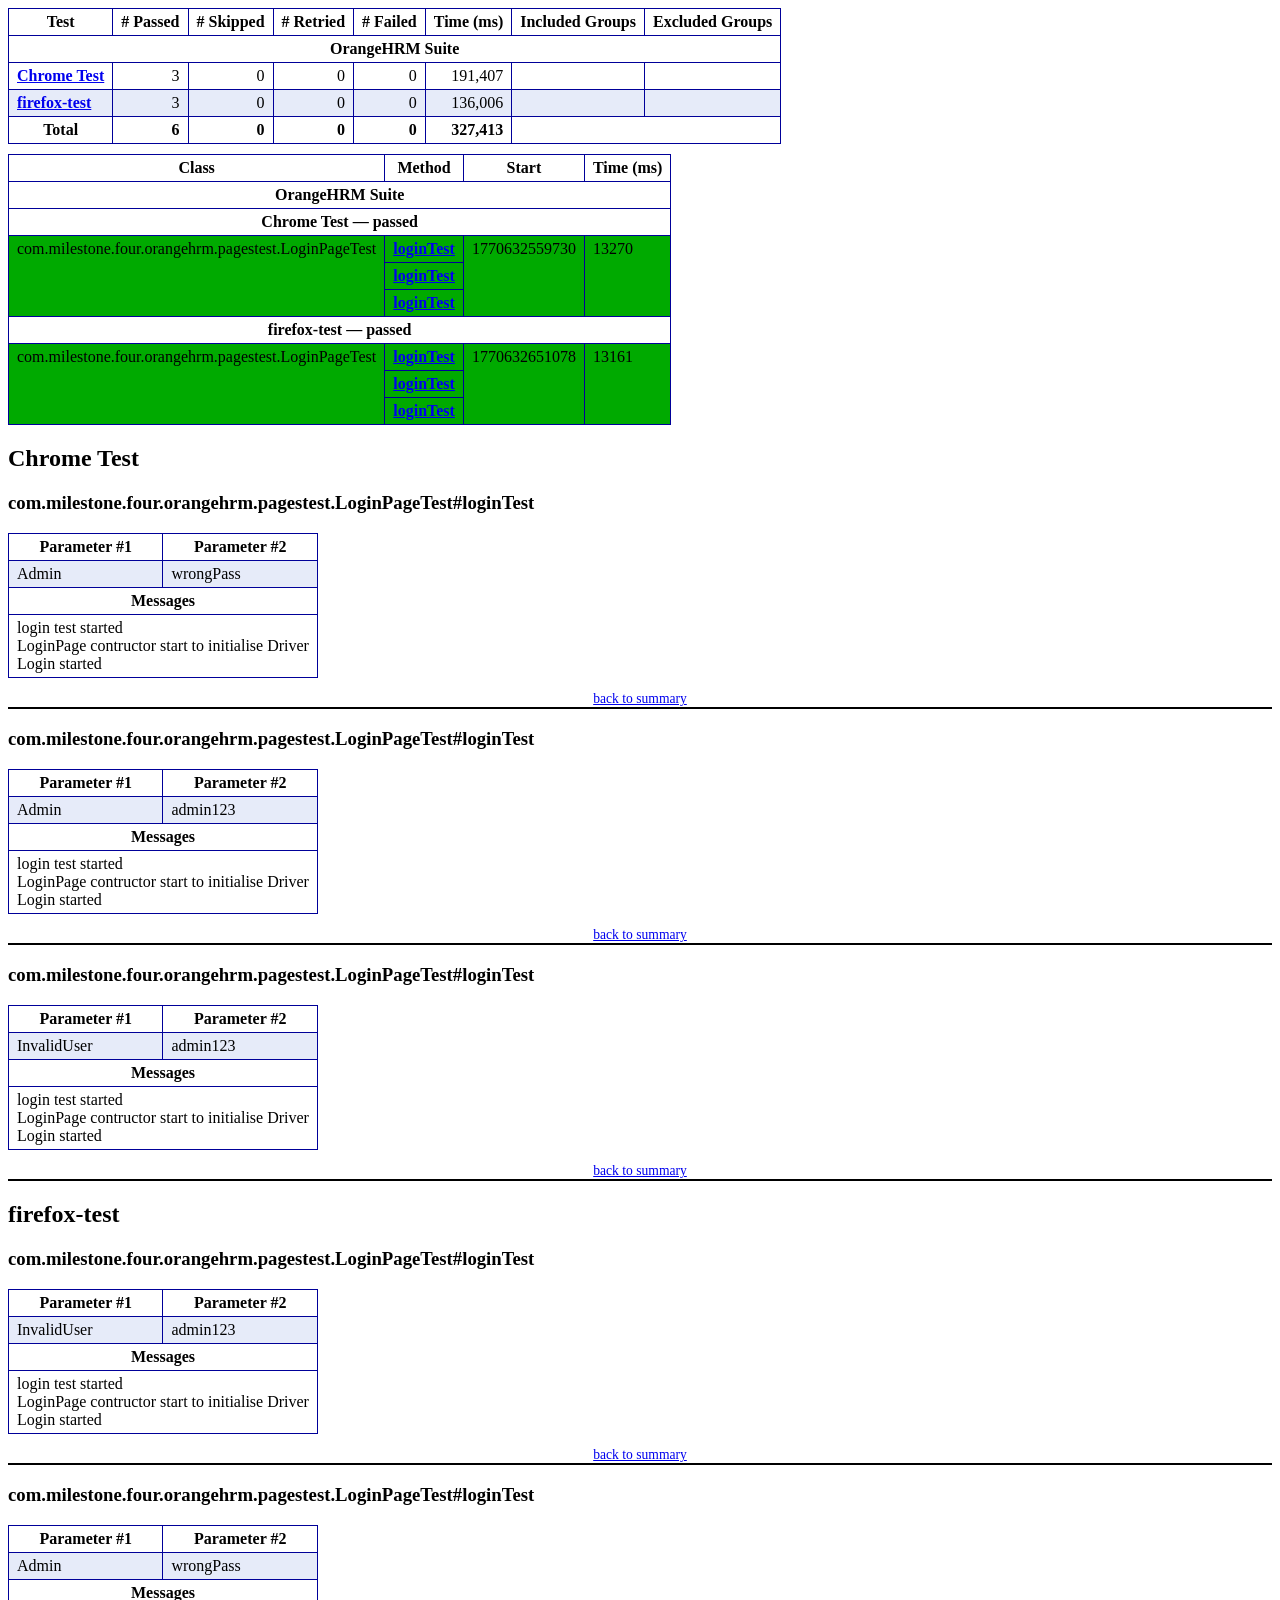
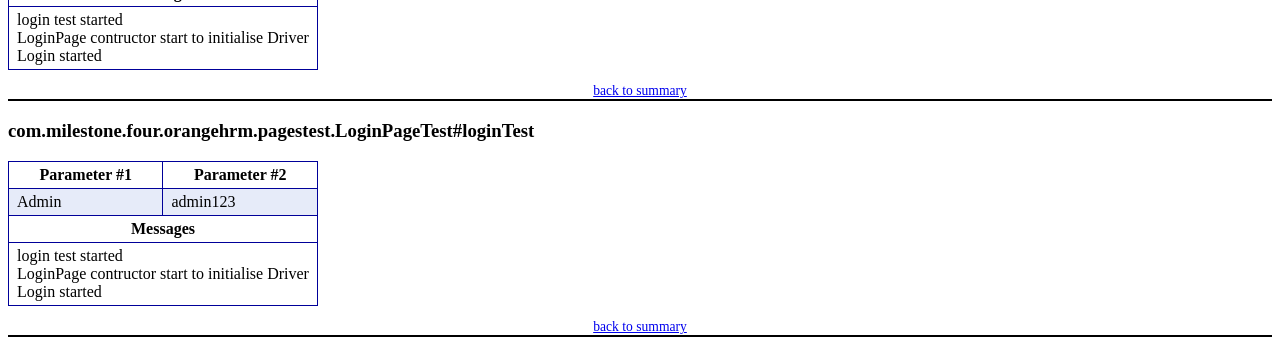
==== commit d8f4217b: "fix the security issue" ====
--- a/test-output/emailable-report.html
+++ b/test-output/emailable-report.html
@@ -8,422 +8,19 @@
 <body>
 <table>
 <tr><th>Test</th><th># Passed</th><th># Skipped</th><th># Retried</th><th># Failed</th><th>Time (ms)</th><th>Included Groups</th><th>Excluded Groups</th></tr>
-<tr><th colspan="8">herokuapp Suite</th></tr>
-<tr><td><a href="#t0">heroku chrome test</a></td><td class="num">19</td><td class="num">0</td><td class="num">0</td><td class="num">0</td><td class="num">165,290</td><td></td><td></td></tr>
-<tr class="stripe"><td><a href="#t1">heroku Firefox test</a></td><td class="num">15</td><td class="num">0</td><td class="num">0</td><td class="num attn">5</td><td class="num">328,697</td><td></td><td></td></tr>
-<tr><th>Total</th><th class="num">34</th><th class="num">0</th><th class="num">0</th><th class="num attn">5</th><th class="num">493,987</th><th colspan="2"></th></tr>
+<tr><th colspan="8">OrangeHRM Suite</th></tr>
+<tr><td><a href="#t0">Chrome Test</a></td><td class="num">3</td><td class="num">0</td><td class="num">0</td><td class="num">0</td><td class="num">191,407</td><td></td><td></td></tr>
+<tr class="stripe"><td><a href="#t1">firefox-test</a></td><td class="num">3</td><td class="num">0</td><td class="num">0</td><td class="num">0</td><td class="num">136,006</td><td></td><td></td></tr>
+<tr><th>Total</th><th class="num">6</th><th class="num">0</th><th class="num">0</th><th class="num">0</th><th class="num">327,413</th><th colspan="2"></th></tr>
 </table>
-<table id='summary'><thead><tr><th>Class</th><th>Method</th><th>Start</th><th>Time (ms)</th></tr></thead><tbody><tr><th colspan="4">herokuapp Suite</th></tr></tbody><tbody id="t0"><tr><th colspan="4">heroku chrome test &#8212; passed</th></tr><tr class="passedeven"><td rowspan="2">com.milestone.four.herokuapp.pagestest.FT01_ABTestingTest</td><td><a href="#m0">verifyHeadingText</a></td><td rowspan="1">1770562130366</td><td rowspan="1">610</td></tr><tr class="passedeven"><td><a href="#m1">verifyPageLoadsUnder3Seconds</a></td><td rowspan="1">1770562136683</td><td rowspan="1">414</td></tr><tr class="passedodd"><td rowspan="2">com.milestone.four.herokuapp.pagestest.FT02_AddRemoveTest</td><td><a href="#m2">verifyAddRemoveTest</a></td><td rowspan="1">1770562142372</td><td rowspan="1">7530</td></tr><tr class="passedodd"><td><a href="#m3">verifyPageLoadsUnder3Seconds</a></td><td rowspan="1">1770562155184</td><td rowspan="1">411</td></tr><tr class="passedeven"><td rowspan="5">com.milestone.four.herokuapp.pagestest.FT03_BasicAuthTest</td><td><a href="#m4">verifyBasicAuth</a></td><td rowspan="4">1770562181384</td><td rowspan="4">1249</td></tr><tr class="passedeven"><td><a href="#m5">verifyBasicAuth</a></td></tr><tr class="passedeven"><td><a href="#m6">verifyBasicAuth</a></td></tr><tr class="passedeven"><td><a href="#m7">verifyBasicAuth</a></td></tr><tr class="passedeven"><td><a href="#m8">verifyPageLoadsUnder3Seconds</a></td><td rowspan="1">1770562187631</td><td rowspan="1">390</td></tr><tr class="passedodd"><td rowspan="2">com.milestone.four.herokuapp.pagestest.FT04_BrokenImageTest</td><td><a href="#m9">verifyBrokenImages</a></td><td rowspan="1">1770562193347</td><td rowspan="1">1023</td></tr><tr class="passedodd"><td><a href="#m10">verifyPageLoadsUnder3Seconds</a></td><td rowspan="1">1770562199974</td><td rowspan="1">720</td></tr><tr class="passedeven"><td rowspan="2">com.milestone.four.herokuapp.pagestest.FT05_CheckBoxTest</td><td><a href="#m11">verifyCheckBoxes</a></td><td rowspan="1">1770562206072</td><td rowspan="1">714</td></tr><tr class="passedeven"><td><a href="#m12">verifyPageLoadsUnder3Seconds</a></td><td rowspan="1">1770562212030</td><td rowspan="1">392</td></tr><tr class="passedodd"><td rowspan="1">com.milestone.four.herokuapp.pagestest.FT06_ContextMenuTest</td><td><a href="#m13">verifyContextMenuAlert</a></td><td rowspan="1">1770562217973</td><td rowspan="1">755</td></tr><tr class="passedeven"><td rowspan="1">com.milestone.four.herokuapp.pagestest.FT07_DragDropTest</td><td><a href="#m14">verifyDragAndDrop</a></td><td rowspan="1">1770562224249</td><td rowspan="1">938</td></tr><tr class="passedodd"><td rowspan="2">com.milestone.four.herokuapp.pagestest.FT08_DropDownTest</td><td><a href="#m15">verifyDropDown</a></td><td rowspan="1">1770562230728</td><td rowspan="1">1127</td></tr><tr class="passedodd"><td><a href="#m16">verifyPageLoadsUnder3Seconds</a></td><td rowspan="1">1770562237369</td><td rowspan="1">399</td></tr><tr class="passedeven"><td rowspan="1">com.milestone.four.herokuapp.pagestest.FT09_DynamicControlTest</td><td><a href="#m17">verifyDynamicControls</a></td><td rowspan="1">1770562243455</td><td rowspan="1">20246</td></tr><tr class="passedodd"><td rowspan="1">com.milestone.four.herokuapp.pagestest.FT10_DynamicLoadingTest</td><td><a href="#m18">verifyDynamicLoadingFlow</a></td><td rowspan="1">1770562274660</td><td rowspan="1">6601</td></tr></tbody>
-<tbody id="t1"><tr><th colspan="4">heroku Firefox test &#8212; failed</th></tr><tr class="failedeven"><td rowspan="1">com.milestone.four.herokuapp.pagestest.FT11_EntryAdTest</td><td><a href="#m19">verifyEntryAdPopup</a></td><td rowspan="1">1770562290571</td><td rowspan="1">1335</td></tr><tr class="failedodd"><td rowspan="4">com.milestone.four.herokuapp.pagestest.FT20_StatusCodesTest</td><td><a href="#m20">verifyStatusCodeMessage</a></td><td rowspan="4">1770562570364</td><td rowspan="4">1349</td></tr><tr class="failedodd"><td><a href="#m21">verifyStatusCodeMessage</a></td></tr><tr class="failedodd"><td><a href="#m22">verifyStatusCodeMessage</a></td></tr><tr class="failedodd"><td><a href="#m23">verifyStatusCodeMessage</a></td></tr><tr><th colspan="4">heroku Firefox test &#8212; passed</th></tr><tr class="passedeven"><td rowspan="1">com.milestone.four.herokuapp.pagestest.FT12_TyposTest</td><td><a href="#m24">verifyNoTypoInParagraph</a></td><td rowspan="1">1770562319787</td><td rowspan="1">803</td></tr><tr class="passedodd"><td rowspan="2">com.milestone.four.herokuapp.pagestest.FT13_FileUploadTest</td><td><a href="#m25">verifyFileUpload</a></td><td rowspan="1">1770562336126</td><td rowspan="1">5959</td></tr><tr class="passedodd"><td><a href="#m26">verifyPageLoadsUnder3Seconds</a></td><td rowspan="1">1770562353405</td><td rowspan="1">725</td></tr><tr class="passedeven"><td rowspan="2">com.milestone.four.herokuapp.pagestest.FT14_FileDownloadTest</td><td><a href="#m27">verifyFileDownloadLink</a></td><td rowspan="1">1770562374561</td><td rowspan="1">7540</td></tr><tr class="passedeven"><td><a href="#m28">verifyPageLoadsUnder3Seconds</a></td><td rowspan="1">1770562409576</td><td rowspan="1">2091</td></tr><tr class="passedodd"><td rowspan="1">com.milestone.four.herokuapp.pagestest.FT15_FloatingMenuTest</td><td><a href="#m29">verifyFloatingMenuStaysVisible</a></td><td rowspan="1">1770562427726</td><td rowspan="1">1066</td></tr><tr class="passedeven"><td rowspan="4">com.milestone.four.herokuapp.pagestest.FT16_LoginFormTest</td><td><a href="#m30">verifyLoginCredentials</a></td><td rowspan="4">1770562489227</td><td rowspan="4">2039</td></tr><tr class="passedeven"><td><a href="#m31">verifyLoginCredentials</a></td></tr><tr class="passedeven"><td><a href="#m32">verifyLoginCredentials</a></td></tr><tr class="passedeven"><td><a href="#m33">verifyLoginCredentials</a></td></tr><tr class="passedodd"><td rowspan="1">com.milestone.four.herokuapp.pagestest.FT17_HorizontalSliderTest</td><td><a href="#m34">verifySliderMovesUsingActions</a></td><td rowspan="1">1770562507237</td><td rowspan="1">1324</td></tr><tr class="passedeven"><td rowspan="2">com.milestone.four.herokuapp.pagestest.FT18_HoversTest</td><td><a href="#m35">verifyHoverUserProfile</a></td><td rowspan="1">1770562518729</td><td rowspan="1">1611</td></tr><tr class="passedeven"><td><a href="#m36">verifyPageLoadsUnder3Seconds</a></td><td rowspan="1">1770562530647</td><td rowspan="1">739</td></tr><tr class="passedodd"><td rowspan="1">com.milestone.four.herokuapp.pagestest.FT19_InfiniteScrollTest</td><td><a href="#m37">verifyInfiniteScrollLoadsMoreContent</a></td><td rowspan="1">1770562543368</td><td rowspan="1">5013</td></tr><tr class="passedeven"><td rowspan="1">com.milestone.four.herokuapp.pagestest.FT20_StatusCodesTest</td><td><a href="#m38">verifyPageLoadsUnder3Seconds</a></td><td rowspan="1">1770562558614</td><td rowspan="1">485</td></tr></tbody>
+<table id='summary'><thead><tr><th>Class</th><th>Method</th><th>Start</th><th>Time (ms)</th></tr></thead><tbody><tr><th colspan="4">OrangeHRM Suite</th></tr></tbody><tbody id="t0"><tr><th colspan="4">Chrome Test &#8212; passed</th></tr><tr class="passedeven"><td rowspan="3">com.milestone.four.orangehrm.pagestest.LoginPageTest</td><td><a href="#m0">loginTest</a></td><td rowspan="3">1770632559730</td><td rowspan="3">13270</td></tr><tr class="passedeven"><td><a href="#m1">loginTest</a></td></tr><tr class="passedeven"><td><a href="#m2">loginTest</a></td></tr></tbody>
+<tbody id="t1"><tr><th colspan="4">firefox-test &#8212; passed</th></tr><tr class="passedeven"><td rowspan="3">com.milestone.four.orangehrm.pagestest.LoginPageTest</td><td><a href="#m3">loginTest</a></td><td rowspan="3">1770632651078</td><td rowspan="3">13161</td></tr><tr class="passedeven"><td><a href="#m4">loginTest</a></td></tr><tr class="passedeven"><td><a href="#m5">loginTest</a></td></tr></tbody>
 </table>
-<h2>heroku chrome test</h2><h3 id="m0">com.milestone.four.herokuapp.pagestest.FT01_ABTestingTest#verifyHeadingText</h3><table class="result"><tr><th>Messages</th></tr><tr><td><div class="messages">Initializing ABtesting<br/>fetching heading text for abtesting</div></td></tr></table><p class="totop"><a href="#summary">back to summary</a></p>
-<h3 id="m1">com.milestone.four.herokuapp.pagestest.FT01_ABTestingTest#verifyPageLoadsUnder3Seconds</h3><table class="result"><tr><th>Messages</th></tr><tr><td><div class="messages">Initializing PerformancePage</div></td></tr></table><p class="totop"><a href="#summary">back to summary</a></p>
-<h3 id="m2">com.milestone.four.herokuapp.pagestest.FT02_AddRemoveTest#verifyAddRemoveTest</h3><table class="result"><tr><th>Messages</th></tr><tr><td><div class="messages">Initializing Add Remove Page<br/>Initialization of Add Button<br/>Initialization of Add Button<br/>Initialization of Add Button<br/>Deleting all delete Button</div></td></tr></table><p class="totop"><a href="#summary">back to summary</a></p>
-<h3 id="m3">com.milestone.four.herokuapp.pagestest.FT02_AddRemoveTest#verifyPageLoadsUnder3Seconds</h3><table class="result"><tr><th>Messages</th></tr><tr><td><div class="messages">Initializing PerformancePage</div></td></tr></table><p class="totop"><a href="#summary">back to summary</a></p>
-<h3 id="m4">com.milestone.four.herokuapp.pagestest.FT03_BasicAuthTest#verifyBasicAuth</h3><table class="result"><tr class="param"><th>Parameter #1</th><th>Parameter #2</th><th>Parameter #3</th></tr><tr class="param stripe"><td>user</td><td>pass</td><td>false</td></tr><tr><th colspan="3">Messages</th></tr><tr><td colspan="3"><div class="messages">Initializing Basic auth<br/>Navigating with Basic Auth credentials</div></td></tr></table><p class="totop"><a href="#summary">back to summary</a></p>
-<h3 id="m5">com.milestone.four.herokuapp.pagestest.FT03_BasicAuthTest#verifyBasicAuth</h3><table class="result"><tr class="param"><th>Parameter #1</th><th>Parameter #2</th><th>Parameter #3</th></tr><tr class="param stripe"><td>admin</td><td>admin</td><td>true</td></tr><tr><th colspan="3">Messages</th></tr><tr><td colspan="3"><div class="messages">Initializing Basic auth<br/>Navigating with Basic Auth credentials<br/>Validating success message</div></td></tr></table><p class="totop"><a href="#summary">back to summary</a></p>
-<h3 id="m6">com.milestone.four.herokuapp.pagestest.FT03_BasicAuthTest#verifyBasicAuth</h3><table class="result"><tr class="param"><th>Parameter #1</th><th>Parameter #2</th><th>Parameter #3</th></tr><tr class="param stripe"><td>admin</td><td>wrong</td><td>false</td></tr><tr><th colspan="3">Messages</th></tr><tr><td colspan="3"><div class="messages">Initializing Basic auth<br/>Navigating with Basic Auth credentials</div></td></tr></table><p class="totop"><a href="#summary">back to summary</a></p>
-<h3 id="m7">com.milestone.four.herokuapp.pagestest.FT03_BasicAuthTest#verifyBasicAuth</h3><table class="result"><tr class="param"><th>Parameter #1</th><th>Parameter #2</th><th>Parameter #3</th></tr><tr class="param stripe"><td>wrong</td><td>admin</td><td>false</td></tr><tr><th colspan="3">Messages</th></tr><tr><td colspan="3"><div class="messages">Initializing Basic auth<br/>Navigating with Basic Auth credentials</div></td></tr></table><p class="totop"><a href="#summary">back to summary</a></p>
-<h3 id="m8">com.milestone.four.herokuapp.pagestest.FT03_BasicAuthTest#verifyPageLoadsUnder3Seconds</h3><table class="result"><tr><th>Messages</th></tr><tr><td><div class="messages">Initializing PerformancePage</div></td></tr></table><p class="totop"><a href="#summary">back to summary</a></p>
-<h3 id="m9">com.milestone.four.herokuapp.pagestest.FT04_BrokenImageTest#verifyBrokenImages</h3><table class="result"><tr><th>Messages</th></tr><tr><td><div class="messages">Initialization of Broken Image Test<br/>Checking the Broken state of the images<br/>Checking the Broken state of the images</div></td></tr></table><p class="totop"><a href="#summary">back to summary</a></p>
-<h3 id="m10">com.milestone.four.herokuapp.pagestest.FT04_BrokenImageTest#verifyPageLoadsUnder3Seconds</h3><table class="result"><tr><th>Messages</th></tr><tr><td><div class="messages">Initializing PerformancePage</div></td></tr></table><p class="totop"><a href="#summary">back to summary</a></p>
-<h3 id="m11">com.milestone.four.herokuapp.pagestest.FT05_CheckBoxTest#verifyCheckBoxes</h3><table class="result"><tr><th>Messages</th></tr><tr><td><div class="messages">Initialization of CheckBox Method<br/>Selecting checkBox at index : 0<br/>CheckBox is selected at Index: 0</div></td></tr></table><p class="totop"><a href="#summary">back to summary</a></p>
-<h3 id="m12">com.milestone.four.herokuapp.pagestest.FT05_CheckBoxTest#verifyPageLoadsUnder3Seconds</h3><table class="result"><tr><th>Messages</th></tr><tr><td><div class="messages">Initializing PerformancePage</div></td></tr></table><p class="totop"><a href="#summary">back to summary</a></p>
-<h3 id="m13">com.milestone.four.herokuapp.pagestest.FT06_ContextMenuTest#verifyContextMenuAlert</h3><table class="result"><tr><th>Messages</th></tr><tr><td><div class="messages">Initialization of the ContextMenuPage<br/>Performing right click on the contextMenu<br/>Started Handling the alert text</div></td></tr></table><p class="totop"><a href="#summary">back to summary</a></p>
-<h3 id="m14">com.milestone.four.herokuapp.pagestest.FT07_DragDropTest#verifyDragAndDrop</h3><table class="result"><tr><th>Messages</th></tr><tr><td><div class="messages">Initializing DragDropPage<br/>Performing Drag and Drop A to B</div></td></tr></table><p class="totop"><a href="#summary">back to summary</a></p>
-<h3 id="m15">com.milestone.four.herokuapp.pagestest.FT08_DropDownTest#verifyDropDown</h3><table class="result"><tr><th>Messages</th></tr><tr><td><div class="messages">Initialization of Drop-Down Page<br/>Selecting the option from drop down<br/>Selecting the option from drop down</div></td></tr></table><p class="totop"><a href="#summary">back to summary</a></p>
-<h3 id="m16">com.milestone.four.herokuapp.pagestest.FT08_DropDownTest#verifyPageLoadsUnder3Seconds</h3><table class="result"><tr><th>Messages</th></tr><tr><td><div class="messages">Initializing PerformancePage</div></td></tr></table><p class="totop"><a href="#summary">back to summary</a></p>
-<h3 id="m17">com.milestone.four.herokuapp.pagestest.FT09_DynamicControlTest#verifyDynamicControls</h3><table class="result"><tr><th>Messages</th></tr><tr><td><div class="messages">Initialization of Dynamic Control Page<br/>Started click on remove button<br/>Started click on add button<br/>Start clicking on Enabled Button<br/>Start clicking on Diabled button</div></td></tr></table><p class="totop"><a href="#summary">back to summary</a></p>
-<h3 id="m18">com.milestone.four.herokuapp.pagestest.FT10_DynamicLoadingTest#verifyDynamicLoadingFlow</h3><table class="result"><tr><th>Messages</th></tr><tr><td><div class="messages">Initializing DynamicLoadingPage<br/>Clicking Start button<br/>Waiting for loading to finish<br/>Waiting for finish text</div></td></tr></table><p class="totop"><a href="#summary">back to summary</a></p>
-<h2>heroku Firefox test</h2><h3 id="m19">com.milestone.four.herokuapp.pagestest.FT11_EntryAdTest#verifyEntryAdPopup</h3><table class="result"><tr><th>Messages</th></tr><tr><td><div class="messages">Initializing EntryAdPage<br/>Waiting for modal popup<br/>Closing modal popup<br/>Checking if modal popup is closed</div></td></tr><tr><th>Exception</th></tr><tr><td><div class="stacktrace">java.lang.AssertionError: Modal popup should be closed but is still visible! expected [false] but found [true]
-	at org.testng.Assert.fail(Assert.java:111)
-	at org.testng.Assert.failNotEquals(Assert.java:1578)
-	at org.testng.Assert.assertFalse(Assert.java:79)
-	at com.milestone.four.herokuapp.pagestest.FT11_EntryAdTest.verifyEntryAdPopup(FT11_EntryAdTest.java:28)
-	at java.base/jdk.internal.reflect.DirectMethodHandleAccessor.invoke(DirectMethodHandleAccessor.java:103)
-	at java.base/java.lang.reflect.Method.invoke(Method.java:580)
-	at org.testng.internal.invokers.MethodInvocationHelper.invokeMethod(MethodInvocationHelper.java:141)
-	at org.testng.internal.invokers.TestInvoker.invokeMethod(TestInvoker.java:686)
-	at org.testng.internal.invokers.TestInvoker.invokeTestMethod(TestInvoker.java:230)
-	at org.testng.internal.invokers.MethodRunner.runInSequence(MethodRunner.java:63)
-	at org.testng.internal.invokers.TestInvoker$MethodInvocationAgent.invoke(TestInvoker.java:992)
-	at org.testng.internal.invokers.TestInvoker.invokeTestMethods(TestInvoker.java:203)
-	at org.testng.internal.invokers.TestMethodWorker.invokeTestMethods(TestMethodWorker.java:154)
-	at org.testng.internal.invokers.TestMethodWorker.run(TestMethodWorker.java:134)
-	at java.base/java.util.ArrayList.forEach(ArrayList.java:1596)
-	at org.testng.TestRunner.privateRun(TestRunner.java:739)
-	at org.testng.TestRunner.run(TestRunner.java:614)
-	at org.testng.SuiteRunner.runTest(SuiteRunner.java:421)
-	at org.testng.SuiteRunner.runSequentially(SuiteRunner.java:413)
-	at org.testng.SuiteRunner.privateRun(SuiteRunner.java:373)
-	at org.testng.SuiteRunner.run(SuiteRunner.java:312)
-	at org.testng.SuiteRunnerWorker.runSuite(SuiteRunnerWorker.java:52)
-	at org.testng.SuiteRunnerWorker.run(SuiteRunnerWorker.java:95)
-	at org.testng.TestNG.runSuitesSequentially(TestNG.java:1274)
-	at org.testng.TestNG.runSuitesLocally(TestNG.java:1208)
-	at org.testng.TestNG.runSuites(TestNG.java:1112)
-	at org.testng.TestNG.run(TestNG.java:1079)
-	at com.milestone.four.runner.TestNGSuiteRunner.runSuite(TestNGSuiteRunner.java:25)
-	at com.milestone.four.service.TestExecutionService.executeSuite(TestExecutionService.java:28)
-	at com.milestone.four.controller.UITestController.runSuite(UITestController.java:62)
-	at java.base/jdk.internal.reflect.DirectMethodHandleAccessor.invoke(DirectMethodHandleAccessor.java:103)
-	at java.base/java.lang.reflect.Method.invoke(Method.java:580)
-	at org.springframework.web.method.support.InvocableHandlerMethod.doInvoke(InvocableHandlerMethod.java:258)
-	at org.springframework.web.method.support.InvocableHandlerMethod.invokeForRequest(InvocableHandlerMethod.java:190)
-	at org.springframework.web.servlet.mvc.method.annotation.ServletInvocableHandlerMethod.invokeAndHandle(ServletInvocableHandlerMethod.java:117)
-	at org.springframework.web.servlet.mvc.method.annotation.RequestMappingHandlerAdapter.invokeHandlerMethod(RequestMappingHandlerAdapter.java:934)
-	at org.springframework.web.servlet.mvc.method.annotation.RequestMappingHandlerAdapter.handleInternal(RequestMappingHandlerAdapter.java:853)
-	at org.springframework.web.servlet.mvc.method.AbstractHandlerMethodAdapter.handle(AbstractHandlerMethodAdapter.java:86)
-	at org.springframework.web.servlet.DispatcherServlet.doDispatch(DispatcherServlet.java:963)
-	at org.springframework.web.servlet.DispatcherServlet.doService(DispatcherServlet.java:866)
-	at org.springframework.web.servlet.FrameworkServlet.processRequest(FrameworkServlet.java:1003)
-	at org.springframework.web.servlet.FrameworkServlet.doPost(FrameworkServlet.java:903)
-	at jakarta.servlet.http.HttpServlet.service(HttpServlet.java:649)
-	at org.springframework.web.servlet.FrameworkServlet.service(FrameworkServlet.java:874)
-	at jakarta.servlet.http.HttpServlet.service(HttpServlet.java:710)
-	at org.apache.catalina.core.ApplicationFilterChain.doFilter(ApplicationFilterChain.java:128)
-	at org.apache.tomcat.websocket.server.WsFilter.doFilter(WsFilter.java:53)
-	at org.apache.catalina.core.ApplicationFilterChain.doFilter(ApplicationFilterChain.java:107)
-	at org.springframework.web.filter.RequestContextFilter.doFilterInternal(RequestContextFilter.java:100)
-	at org.springframework.web.filter.OncePerRequestFilter.doFilter(OncePerRequestFilter.java:116)
-	at org.apache.catalina.core.ApplicationFilterChain.doFilter(ApplicationFilterChain.java:107)
-	at org.springframework.web.filter.FormContentFilter.doFilterInternal(FormContentFilter.java:93)
-	at org.springframework.web.filter.OncePerRequestFilter.doFilter(OncePerRequestFilter.java:116)
-	at org.apache.catalina.core.ApplicationFilterChain.doFilter(ApplicationFilterChain.java:107)
-	at org.springframework.web.filter.CharacterEncodingFilter.doFilterInternal(CharacterEncodingFilter.java:199)
-	at org.springframework.web.filter.OncePerRequestFilter.doFilter(OncePerRequestFilter.java:116)
-	at org.apache.catalina.core.ApplicationFilterChain.doFilter(ApplicationFilterChain.java:107)
-	at org.apache.catalina.core.StandardWrapperValve.invoke(StandardWrapperValve.java:165)
-	at org.apache.catalina.core.StandardContextValve.invoke(StandardContextValve.java:77)
-	at org.apache.catalina.authenticator.AuthenticatorBase.invoke(AuthenticatorBase.java:482)
-	at org.apache.catalina.core.StandardHostValve.invoke(StandardHostValve.java:113)
-	at org.apache.catalina.valves.ErrorReportValve.invoke(ErrorReportValve.java:83)
-	at org.apache.catalina.core.StandardEngineValve.invoke(StandardEngineValve.java:72)
-	at org.apache.catalina.connector.CoyoteAdapter.service(CoyoteAdapter.java:341)
-	at org.apache.coyote.http11.Http11Processor.service(Http11Processor.java:397)
-	at org.apache.coyote.AbstractProcessorLight.process(AbstractProcessorLight.java:63)
-	at org.apache.coyote.AbstractProtocol$ConnectionHandler.process(AbstractProtocol.java:903)
-	at org.apache.tomcat.util.net.NioEndpoint$SocketProcessor.doRun(NioEndpoint.java:1778)
-	at org.apache.tomcat.util.net.SocketProcessorBase.run(SocketProcessorBase.java:52)
-	at org.apache.tomcat.util.threads.ThreadPoolExecutor.runWorker(ThreadPoolExecutor.java:946)
-	at org.apache.tomcat.util.threads.ThreadPoolExecutor$Worker.run(ThreadPoolExecutor.java:480)
-	at org.apache.tomcat.util.threads.TaskThread$WrappingRunnable.run(TaskThread.java:57)
-	at java.base/java.lang.Thread.run(Thread.java:1583)
-</div></td></tr></table><p class="totop"><a href="#summary">back to summary</a></p>
-<h3 id="m20">com.milestone.four.herokuapp.pagestest.FT20_StatusCodesTest#verifyStatusCodeMessage</h3><table class="result"><tr class="param"><th>Parameter #1</th></tr><tr class="param stripe"><td>200</td></tr><tr><th>Messages</th></tr><tr><td><div class="messages">Initializing StatusCodesPage<br/>Clicking Status Code: 200</div></td></tr><tr><th>Exception</th></tr><tr><td><div class="stacktrace">java.lang.AssertionError: Status message does not contain expected code: 200 expected [false] but found [true]
-	at org.testng.Assert.fail(Assert.java:111)
-	at org.testng.Assert.failNotEquals(Assert.java:1578)
-	at org.testng.Assert.assertFalse(Assert.java:79)
-	at com.milestone.four.herokuapp.pagestest.FT20_StatusCodesTest.verifyStatusCodeMessage(FT20_StatusCodesTest.java:29)
-	at java.base/jdk.internal.reflect.DirectMethodHandleAccessor.invoke(DirectMethodHandleAccessor.java:103)
-	at java.base/java.lang.reflect.Method.invoke(Method.java:580)
-	at org.testng.internal.invokers.MethodInvocationHelper.invokeMethod(MethodInvocationHelper.java:141)
-	at org.testng.internal.invokers.TestInvoker.invokeMethod(TestInvoker.java:686)
-	at org.testng.internal.invokers.TestInvoker.invokeTestMethod(TestInvoker.java:230)
-	at org.testng.internal.invokers.MethodRunner.runInSequence(MethodRunner.java:63)
-	at org.testng.internal.invokers.TestInvoker$MethodInvocationAgent.invoke(TestInvoker.java:992)
-	at org.testng.internal.invokers.TestInvoker.invokeTestMethods(TestInvoker.java:203)
-	at org.testng.internal.invokers.TestMethodWorker.invokeTestMethods(TestMethodWorker.java:154)
-	at org.testng.internal.invokers.TestMethodWorker.run(TestMethodWorker.java:134)
-	at java.base/java.util.ArrayList.forEach(ArrayList.java:1596)
-	at org.testng.TestRunner.privateRun(TestRunner.java:739)
-	at org.testng.TestRunner.run(TestRunner.java:614)
-	at org.testng.SuiteRunner.runTest(SuiteRunner.java:421)
-	at org.testng.SuiteRunner.runSequentially(SuiteRunner.java:413)
-	at org.testng.SuiteRunner.privateRun(SuiteRunner.java:373)
-	at org.testng.SuiteRunner.run(SuiteRunner.java:312)
-	at org.testng.SuiteRunnerWorker.runSuite(SuiteRunnerWorker.java:52)
-	at org.testng.SuiteRunnerWorker.run(SuiteRunnerWorker.java:95)
-	at org.testng.TestNG.runSuitesSequentially(TestNG.java:1274)
-	at org.testng.TestNG.runSuitesLocally(TestNG.java:1208)
-	at org.testng.TestNG.runSuites(TestNG.java:1112)
-	at org.testng.TestNG.run(TestNG.java:1079)
-	at com.milestone.four.runner.TestNGSuiteRunner.runSuite(TestNGSuiteRunner.java:25)
-	at com.milestone.four.service.TestExecutionService.executeSuite(TestExecutionService.java:28)
-	at com.milestone.four.controller.UITestController.runSuite(UITestController.java:62)
-	at java.base/jdk.internal.reflect.DirectMethodHandleAccessor.invoke(DirectMethodHandleAccessor.java:103)
-	at java.base/java.lang.reflect.Method.invoke(Method.java:580)
-	at org.springframework.web.method.support.InvocableHandlerMethod.doInvoke(InvocableHandlerMethod.java:258)
-	at org.springframework.web.method.support.InvocableHandlerMethod.invokeForRequest(InvocableHandlerMethod.java:190)
-	at org.springframework.web.servlet.mvc.method.annotation.ServletInvocableHandlerMethod.invokeAndHandle(ServletInvocableHandlerMethod.java:117)
-	at org.springframework.web.servlet.mvc.method.annotation.RequestMappingHandlerAdapter.invokeHandlerMethod(RequestMappingHandlerAdapter.java:934)
-	at org.springframework.web.servlet.mvc.method.annotation.RequestMappingHandlerAdapter.handleInternal(RequestMappingHandlerAdapter.java:853)
-	at org.springframework.web.servlet.mvc.method.AbstractHandlerMethodAdapter.handle(AbstractHandlerMethodAdapter.java:86)
-	at org.springframework.web.servlet.DispatcherServlet.doDispatch(DispatcherServlet.java:963)
-	at org.springframework.web.servlet.DispatcherServlet.doService(DispatcherServlet.java:866)
-	at org.springframework.web.servlet.FrameworkServlet.processRequest(FrameworkServlet.java:1003)
-	at org.springframework.web.servlet.FrameworkServlet.doPost(FrameworkServlet.java:903)
-	at jakarta.servlet.http.HttpServlet.service(HttpServlet.java:649)
-	at org.springframework.web.servlet.FrameworkServlet.service(FrameworkServlet.java:874)
-	at jakarta.servlet.http.HttpServlet.service(HttpServlet.java:710)
-	at org.apache.catalina.core.ApplicationFilterChain.doFilter(ApplicationFilterChain.java:128)
-	at org.apache.tomcat.websocket.server.WsFilter.doFilter(WsFilter.java:53)
-	at org.apache.catalina.core.ApplicationFilterChain.doFilter(ApplicationFilterChain.java:107)
-	at org.springframework.web.filter.RequestContextFilter.doFilterInternal(RequestContextFilter.java:100)
-	at org.springframework.web.filter.OncePerRequestFilter.doFilter(OncePerRequestFilter.java:116)
-	at org.apache.catalina.core.ApplicationFilterChain.doFilter(ApplicationFilterChain.java:107)
-	at org.springframework.web.filter.FormContentFilter.doFilterInternal(FormContentFilter.java:93)
-	at org.springframework.web.filter.OncePerRequestFilter.doFilter(OncePerRequestFilter.java:116)
-	at org.apache.catalina.core.ApplicationFilterChain.doFilter(ApplicationFilterChain.java:107)
-	at org.springframework.web.filter.CharacterEncodingFilter.doFilterInternal(CharacterEncodingFilter.java:199)
-	at org.springframework.web.filter.OncePerRequestFilter.doFilter(OncePerRequestFilter.java:116)
-	at org.apache.catalina.core.ApplicationFilterChain.doFilter(ApplicationFilterChain.java:107)
-	at org.apache.catalina.core.StandardWrapperValve.invoke(StandardWrapperValve.java:165)
-	at org.apache.catalina.core.StandardContextValve.invoke(StandardContextValve.java:77)
-	at org.apache.catalina.authenticator.AuthenticatorBase.invoke(AuthenticatorBase.java:482)
-	at org.apache.catalina.core.StandardHostValve.invoke(StandardHostValve.java:113)
-	at org.apache.catalina.valves.ErrorReportValve.invoke(ErrorReportValve.java:83)
-	at org.apache.catalina.core.StandardEngineValve.invoke(StandardEngineValve.java:72)
-	at org.apache.catalina.connector.CoyoteAdapter.service(CoyoteAdapter.java:341)
-	at org.apache.coyote.http11.Http11Processor.service(Http11Processor.java:397)
-	at org.apache.coyote.AbstractProcessorLight.process(AbstractProcessorLight.java:63)
-	at org.apache.coyote.AbstractProtocol$ConnectionHandler.process(AbstractProtocol.java:903)
-	at org.apache.tomcat.util.net.NioEndpoint$SocketProcessor.doRun(NioEndpoint.java:1778)
-	at org.apache.tomcat.util.net.SocketProcessorBase.run(SocketProcessorBase.java:52)
-	at org.apache.tomcat.util.threads.ThreadPoolExecutor.runWorker(ThreadPoolExecutor.java:946)
-	at org.apache.tomcat.util.threads.ThreadPoolExecutor$Worker.run(ThreadPoolExecutor.java:480)
-	at org.apache.tomcat.util.threads.TaskThread$WrappingRunnable.run(TaskThread.java:57)
-	at java.base/java.lang.Thread.run(Thread.java:1583)
-</div></td></tr></table><p class="totop"><a href="#summary">back to summary</a></p>
-<h3 id="m21">com.milestone.four.herokuapp.pagestest.FT20_StatusCodesTest#verifyStatusCodeMessage</h3><table class="result"><tr class="param"><th>Parameter #1</th></tr><tr class="param stripe"><td>301</td></tr><tr><th>Messages</th></tr><tr><td><div class="messages">Initializing StatusCodesPage<br/>Clicking Status Code: 301</div></td></tr><tr><th>Exception</th></tr><tr><td><div class="stacktrace">java.lang.AssertionError: Status message does not contain expected code: 301 expected [false] but found [true]
-	at org.testng.Assert.fail(Assert.java:111)
-	at org.testng.Assert.failNotEquals(Assert.java:1578)
-	at org.testng.Assert.assertFalse(Assert.java:79)
-	at com.milestone.four.herokuapp.pagestest.FT20_StatusCodesTest.verifyStatusCodeMessage(FT20_StatusCodesTest.java:29)
-	at java.base/jdk.internal.reflect.DirectMethodHandleAccessor.invoke(DirectMethodHandleAccessor.java:103)
-	at java.base/java.lang.reflect.Method.invoke(Method.java:580)
-	at org.testng.internal.invokers.MethodInvocationHelper.invokeMethod(MethodInvocationHelper.java:141)
-	at org.testng.internal.invokers.TestInvoker.invokeMethod(TestInvoker.java:686)
-	at org.testng.internal.invokers.TestInvoker.invokeTestMethod(TestInvoker.java:230)
-	at org.testng.internal.invokers.MethodRunner.runInSequence(MethodRunner.java:63)
-	at org.testng.internal.invokers.TestInvoker$MethodInvocationAgent.invoke(TestInvoker.java:992)
-	at org.testng.internal.invokers.TestInvoker.invokeTestMethods(TestInvoker.java:203)
-	at org.testng.internal.invokers.TestMethodWorker.invokeTestMethods(TestMethodWorker.java:154)
-	at org.testng.internal.invokers.TestMethodWorker.run(TestMethodWorker.java:134)
-	at java.base/java.util.ArrayList.forEach(ArrayList.java:1596)
-	at org.testng.TestRunner.privateRun(TestRunner.java:739)
-	at org.testng.TestRunner.run(TestRunner.java:614)
-	at org.testng.SuiteRunner.runTest(SuiteRunner.java:421)
-	at org.testng.SuiteRunner.runSequentially(SuiteRunner.java:413)
-	at org.testng.SuiteRunner.privateRun(SuiteRunner.java:373)
-	at org.testng.SuiteRunner.run(SuiteRunner.java:312)
-	at org.testng.SuiteRunnerWorker.runSuite(SuiteRunnerWorker.java:52)
-	at org.testng.SuiteRunnerWorker.run(SuiteRunnerWorker.java:95)
-	at org.testng.TestNG.runSuitesSequentially(TestNG.java:1274)
-	at org.testng.TestNG.runSuitesLocally(TestNG.java:1208)
-	at org.testng.TestNG.runSuites(TestNG.java:1112)
-	at org.testng.TestNG.run(TestNG.java:1079)
-	at com.milestone.four.runner.TestNGSuiteRunner.runSuite(TestNGSuiteRunner.java:25)
-	at com.milestone.four.service.TestExecutionService.executeSuite(TestExecutionService.java:28)
-	at com.milestone.four.controller.UITestController.runSuite(UITestController.java:62)
-	at java.base/jdk.internal.reflect.DirectMethodHandleAccessor.invoke(DirectMethodHandleAccessor.java:103)
-	at java.base/java.lang.reflect.Method.invoke(Method.java:580)
-	at org.springframework.web.method.support.InvocableHandlerMethod.doInvoke(InvocableHandlerMethod.java:258)
-	at org.springframework.web.method.support.InvocableHandlerMethod.invokeForRequest(InvocableHandlerMethod.java:190)
-	at org.springframework.web.servlet.mvc.method.annotation.ServletInvocableHandlerMethod.invokeAndHandle(ServletInvocableHandlerMethod.java:117)
-	at org.springframework.web.servlet.mvc.method.annotation.RequestMappingHandlerAdapter.invokeHandlerMethod(RequestMappingHandlerAdapter.java:934)
-	at org.springframework.web.servlet.mvc.method.annotation.RequestMappingHandlerAdapter.handleInternal(RequestMappingHandlerAdapter.java:853)
-	at org.springframework.web.servlet.mvc.method.AbstractHandlerMethodAdapter.handle(AbstractHandlerMethodAdapter.java:86)
-	at org.springframework.web.servlet.DispatcherServlet.doDispatch(DispatcherServlet.java:963)
-	at org.springframework.web.servlet.DispatcherServlet.doService(DispatcherServlet.java:866)
-	at org.springframework.web.servlet.FrameworkServlet.processRequest(FrameworkServlet.java:1003)
-	at org.springframework.web.servlet.FrameworkServlet.doPost(FrameworkServlet.java:903)
-	at jakarta.servlet.http.HttpServlet.service(HttpServlet.java:649)
-	at org.springframework.web.servlet.FrameworkServlet.service(FrameworkServlet.java:874)
-	at jakarta.servlet.http.HttpServlet.service(HttpServlet.java:710)
-	at org.apache.catalina.core.ApplicationFilterChain.doFilter(ApplicationFilterChain.java:128)
-	at org.apache.tomcat.websocket.server.WsFilter.doFilter(WsFilter.java:53)
-	at org.apache.catalina.core.ApplicationFilterChain.doFilter(ApplicationFilterChain.java:107)
-	at org.springframework.web.filter.RequestContextFilter.doFilterInternal(RequestContextFilter.java:100)
-	at org.springframework.web.filter.OncePerRequestFilter.doFilter(OncePerRequestFilter.java:116)
-	at org.apache.catalina.core.ApplicationFilterChain.doFilter(ApplicationFilterChain.java:107)
-	at org.springframework.web.filter.FormContentFilter.doFilterInternal(FormContentFilter.java:93)
-	at org.springframework.web.filter.OncePerRequestFilter.doFilter(OncePerRequestFilter.java:116)
-	at org.apache.catalina.core.ApplicationFilterChain.doFilter(ApplicationFilterChain.java:107)
-	at org.springframework.web.filter.CharacterEncodingFilter.doFilterInternal(CharacterEncodingFilter.java:199)
-	at org.springframework.web.filter.OncePerRequestFilter.doFilter(OncePerRequestFilter.java:116)
-	at org.apache.catalina.core.ApplicationFilterChain.doFilter(ApplicationFilterChain.java:107)
-	at org.apache.catalina.core.StandardWrapperValve.invoke(StandardWrapperValve.java:165)
-	at org.apache.catalina.core.StandardContextValve.invoke(StandardContextValve.java:77)
-	at org.apache.catalina.authenticator.AuthenticatorBase.invoke(AuthenticatorBase.java:482)
-	at org.apache.catalina.core.StandardHostValve.invoke(StandardHostValve.java:113)
-	at org.apache.catalina.valves.ErrorReportValve.invoke(ErrorReportValve.java:83)
-	at org.apache.catalina.core.StandardEngineValve.invoke(StandardEngineValve.java:72)
-	at org.apache.catalina.connector.CoyoteAdapter.service(CoyoteAdapter.java:341)
-	at org.apache.coyote.http11.Http11Processor.service(Http11Processor.java:397)
-	at org.apache.coyote.AbstractProcessorLight.process(AbstractProcessorLight.java:63)
-	at org.apache.coyote.AbstractProtocol$ConnectionHandler.process(AbstractProtocol.java:903)
-	at org.apache.tomcat.util.net.NioEndpoint$SocketProcessor.doRun(NioEndpoint.java:1778)
-	at org.apache.tomcat.util.net.SocketProcessorBase.run(SocketProcessorBase.java:52)
-	at org.apache.tomcat.util.threads.ThreadPoolExecutor.runWorker(ThreadPoolExecutor.java:946)
-	at org.apache.tomcat.util.threads.ThreadPoolExecutor$Worker.run(ThreadPoolExecutor.java:480)
-	at org.apache.tomcat.util.threads.TaskThread$WrappingRunnable.run(TaskThread.java:57)
-	at java.base/java.lang.Thread.run(Thread.java:1583)
-</div></td></tr></table><p class="totop"><a href="#summary">back to summary</a></p>
-<h3 id="m22">com.milestone.four.herokuapp.pagestest.FT20_StatusCodesTest#verifyStatusCodeMessage</h3><table class="result"><tr class="param"><th>Parameter #1</th></tr><tr class="param stripe"><td>500</td></tr><tr><th>Messages</th></tr><tr><td><div class="messages">Initializing StatusCodesPage<br/>Clicking Status Code: 500</div></td></tr><tr><th>Exception</th></tr><tr><td><div class="stacktrace">java.lang.AssertionError: Status message does not contain expected code: 500 expected [false] but found [true]
-	at org.testng.Assert.fail(Assert.java:111)
-	at org.testng.Assert.failNotEquals(Assert.java:1578)
-	at org.testng.Assert.assertFalse(Assert.java:79)
-	at com.milestone.four.herokuapp.pagestest.FT20_StatusCodesTest.verifyStatusCodeMessage(FT20_StatusCodesTest.java:29)
-	at java.base/jdk.internal.reflect.DirectMethodHandleAccessor.invoke(DirectMethodHandleAccessor.java:103)
-	at java.base/java.lang.reflect.Method.invoke(Method.java:580)
-	at org.testng.internal.invokers.MethodInvocationHelper.invokeMethod(MethodInvocationHelper.java:141)
-	at org.testng.internal.invokers.TestInvoker.invokeMethod(TestInvoker.java:686)
-	at org.testng.internal.invokers.TestInvoker.invokeTestMethod(TestInvoker.java:230)
-	at org.testng.internal.invokers.MethodRunner.runInSequence(MethodRunner.java:63)
-	at org.testng.internal.invokers.TestInvoker$MethodInvocationAgent.invoke(TestInvoker.java:992)
-	at org.testng.internal.invokers.TestInvoker.invokeTestMethods(TestInvoker.java:203)
-	at org.testng.internal.invokers.TestMethodWorker.invokeTestMethods(TestMethodWorker.java:154)
-	at org.testng.internal.invokers.TestMethodWorker.run(TestMethodWorker.java:134)
-	at java.base/java.util.ArrayList.forEach(ArrayList.java:1596)
-	at org.testng.TestRunner.privateRun(TestRunner.java:739)
-	at org.testng.TestRunner.run(TestRunner.java:614)
-	at org.testng.SuiteRunner.runTest(SuiteRunner.java:421)
-	at org.testng.SuiteRunner.runSequentially(SuiteRunner.java:413)
-	at org.testng.SuiteRunner.privateRun(SuiteRunner.java:373)
-	at org.testng.SuiteRunner.run(SuiteRunner.java:312)
-	at org.testng.SuiteRunnerWorker.runSuite(SuiteRunnerWorker.java:52)
-	at org.testng.SuiteRunnerWorker.run(SuiteRunnerWorker.java:95)
-	at org.testng.TestNG.runSuitesSequentially(TestNG.java:1274)
-	at org.testng.TestNG.runSuitesLocally(TestNG.java:1208)
-	at org.testng.TestNG.runSuites(TestNG.java:1112)
-	at org.testng.TestNG.run(TestNG.java:1079)
-	at com.milestone.four.runner.TestNGSuiteRunner.runSuite(TestNGSuiteRunner.java:25)
-	at com.milestone.four.service.TestExecutionService.executeSuite(TestExecutionService.java:28)
-	at com.milestone.four.controller.UITestController.runSuite(UITestController.java:62)
-	at java.base/jdk.internal.reflect.DirectMethodHandleAccessor.invoke(DirectMethodHandleAccessor.java:103)
-	at java.base/java.lang.reflect.Method.invoke(Method.java:580)
-	at org.springframework.web.method.support.InvocableHandlerMethod.doInvoke(InvocableHandlerMethod.java:258)
-	at org.springframework.web.method.support.InvocableHandlerMethod.invokeForRequest(InvocableHandlerMethod.java:190)
-	at org.springframework.web.servlet.mvc.method.annotation.ServletInvocableHandlerMethod.invokeAndHandle(ServletInvocableHandlerMethod.java:117)
-	at org.springframework.web.servlet.mvc.method.annotation.RequestMappingHandlerAdapter.invokeHandlerMethod(RequestMappingHandlerAdapter.java:934)
-	at org.springframework.web.servlet.mvc.method.annotation.RequestMappingHandlerAdapter.handleInternal(RequestMappingHandlerAdapter.java:853)
-	at org.springframework.web.servlet.mvc.method.AbstractHandlerMethodAdapter.handle(AbstractHandlerMethodAdapter.java:86)
-	at org.springframework.web.servlet.DispatcherServlet.doDispatch(DispatcherServlet.java:963)
-	at org.springframework.web.servlet.DispatcherServlet.doService(DispatcherServlet.java:866)
-	at org.springframework.web.servlet.FrameworkServlet.processRequest(FrameworkServlet.java:1003)
-	at org.springframework.web.servlet.FrameworkServlet.doPost(FrameworkServlet.java:903)
-	at jakarta.servlet.http.HttpServlet.service(HttpServlet.java:649)
-	at org.springframework.web.servlet.FrameworkServlet.service(FrameworkServlet.java:874)
-	at jakarta.servlet.http.HttpServlet.service(HttpServlet.java:710)
-	at org.apache.catalina.core.ApplicationFilterChain.doFilter(ApplicationFilterChain.java:128)
-	at org.apache.tomcat.websocket.server.WsFilter.doFilter(WsFilter.java:53)
-	at org.apache.catalina.core.ApplicationFilterChain.doFilter(ApplicationFilterChain.java:107)
-	at org.springframework.web.filter.RequestContextFilter.doFilterInternal(RequestContextFilter.java:100)
-	at org.springframework.web.filter.OncePerRequestFilter.doFilter(OncePerRequestFilter.java:116)
-	at org.apache.catalina.core.ApplicationFilterChain.doFilter(ApplicationFilterChain.java:107)
-	at org.springframework.web.filter.FormContentFilter.doFilterInternal(FormContentFilter.java:93)
-	at org.springframework.web.filter.OncePerRequestFilter.doFilter(OncePerRequestFilter.java:116)
-	at org.apache.catalina.core.ApplicationFilterChain.doFilter(ApplicationFilterChain.java:107)
-	at org.springframework.web.filter.CharacterEncodingFilter.doFilterInternal(CharacterEncodingFilter.java:199)
-	at org.springframework.web.filter.OncePerRequestFilter.doFilter(OncePerRequestFilter.java:116)
-	at org.apache.catalina.core.ApplicationFilterChain.doFilter(ApplicationFilterChain.java:107)
-	at org.apache.catalina.core.StandardWrapperValve.invoke(StandardWrapperValve.java:165)
-	at org.apache.catalina.core.StandardContextValve.invoke(StandardContextValve.java:77)
-	at org.apache.catalina.authenticator.AuthenticatorBase.invoke(AuthenticatorBase.java:482)
-	at org.apache.catalina.core.StandardHostValve.invoke(StandardHostValve.java:113)
-	at org.apache.catalina.valves.ErrorReportValve.invoke(ErrorReportValve.java:83)
-	at org.apache.catalina.core.StandardEngineValve.invoke(StandardEngineValve.java:72)
-	at org.apache.catalina.connector.CoyoteAdapter.service(CoyoteAdapter.java:341)
-	at org.apache.coyote.http11.Http11Processor.service(Http11Processor.java:397)
-	at org.apache.coyote.AbstractProcessorLight.process(AbstractProcessorLight.java:63)
-	at org.apache.coyote.AbstractProtocol$ConnectionHandler.process(AbstractProtocol.java:903)
-	at org.apache.tomcat.util.net.NioEndpoint$SocketProcessor.doRun(NioEndpoint.java:1778)
-	at org.apache.tomcat.util.net.SocketProcessorBase.run(SocketProcessorBase.java:52)
-	at org.apache.tomcat.util.threads.ThreadPoolExecutor.runWorker(ThreadPoolExecutor.java:946)
-	at org.apache.tomcat.util.threads.ThreadPoolExecutor$Worker.run(ThreadPoolExecutor.java:480)
-	at org.apache.tomcat.util.threads.TaskThread$WrappingRunnable.run(TaskThread.java:57)
-	at java.base/java.lang.Thread.run(Thread.java:1583)
-</div></td></tr></table><p class="totop"><a href="#summary">back to summary</a></p>
-<h3 id="m23">com.milestone.four.herokuapp.pagestest.FT20_StatusCodesTest#verifyStatusCodeMessage</h3><table class="result"><tr class="param"><th>Parameter #1</th></tr><tr class="param stripe"><td>404</td></tr><tr><th>Messages</th></tr><tr><td><div class="messages">Initializing StatusCodesPage<br/>Clicking Status Code: 404</div></td></tr><tr><th>Exception</th></tr><tr><td><div class="stacktrace">java.lang.AssertionError: Status message does not contain expected code: 404 expected [false] but found [true]
-	at org.testng.Assert.fail(Assert.java:111)
-	at org.testng.Assert.failNotEquals(Assert.java:1578)
-	at org.testng.Assert.assertFalse(Assert.java:79)
-	at com.milestone.four.herokuapp.pagestest.FT20_StatusCodesTest.verifyStatusCodeMessage(FT20_StatusCodesTest.java:29)
-	at java.base/jdk.internal.reflect.DirectMethodHandleAccessor.invoke(DirectMethodHandleAccessor.java:103)
-	at java.base/java.lang.reflect.Method.invoke(Method.java:580)
-	at org.testng.internal.invokers.MethodInvocationHelper.invokeMethod(MethodInvocationHelper.java:141)
-	at org.testng.internal.invokers.TestInvoker.invokeMethod(TestInvoker.java:686)
-	at org.testng.internal.invokers.TestInvoker.invokeTestMethod(TestInvoker.java:230)
-	at org.testng.internal.invokers.MethodRunner.runInSequence(MethodRunner.java:63)
-	at org.testng.internal.invokers.TestInvoker$MethodInvocationAgent.invoke(TestInvoker.java:992)
-	at org.testng.internal.invokers.TestInvoker.invokeTestMethods(TestInvoker.java:203)
-	at org.testng.internal.invokers.TestMethodWorker.invokeTestMethods(TestMethodWorker.java:154)
-	at org.testng.internal.invokers.TestMethodWorker.run(TestMethodWorker.java:134)
-	at java.base/java.util.ArrayList.forEach(ArrayList.java:1596)
-	at org.testng.TestRunner.privateRun(TestRunner.java:739)
-	at org.testng.TestRunner.run(TestRunner.java:614)
-	at org.testng.SuiteRunner.runTest(SuiteRunner.java:421)
-	at org.testng.SuiteRunner.runSequentially(SuiteRunner.java:413)
-	at org.testng.SuiteRunner.privateRun(SuiteRunner.java:373)
-	at org.testng.SuiteRunner.run(SuiteRunner.java:312)
-	at org.testng.SuiteRunnerWorker.runSuite(SuiteRunnerWorker.java:52)
-	at org.testng.SuiteRunnerWorker.run(SuiteRunnerWorker.java:95)
-	at org.testng.TestNG.runSuitesSequentially(TestNG.java:1274)
-	at org.testng.TestNG.runSuitesLocally(TestNG.java:1208)
-	at org.testng.TestNG.runSuites(TestNG.java:1112)
-	at org.testng.TestNG.run(TestNG.java:1079)
-	at com.milestone.four.runner.TestNGSuiteRunner.runSuite(TestNGSuiteRunner.java:25)
-	at com.milestone.four.service.TestExecutionService.executeSuite(TestExecutionService.java:28)
-	at com.milestone.four.controller.UITestController.runSuite(UITestController.java:62)
-	at java.base/jdk.internal.reflect.DirectMethodHandleAccessor.invoke(DirectMethodHandleAccessor.java:103)
-	at java.base/java.lang.reflect.Method.invoke(Method.java:580)
-	at org.springframework.web.method.support.InvocableHandlerMethod.doInvoke(InvocableHandlerMethod.java:258)
-	at org.springframework.web.method.support.InvocableHandlerMethod.invokeForRequest(InvocableHandlerMethod.java:190)
-	at org.springframework.web.servlet.mvc.method.annotation.ServletInvocableHandlerMethod.invokeAndHandle(ServletInvocableHandlerMethod.java:117)
-	at org.springframework.web.servlet.mvc.method.annotation.RequestMappingHandlerAdapter.invokeHandlerMethod(RequestMappingHandlerAdapter.java:934)
-	at org.springframework.web.servlet.mvc.method.annotation.RequestMappingHandlerAdapter.handleInternal(RequestMappingHandlerAdapter.java:853)
-	at org.springframework.web.servlet.mvc.method.AbstractHandlerMethodAdapter.handle(AbstractHandlerMethodAdapter.java:86)
-	at org.springframework.web.servlet.DispatcherServlet.doDispatch(DispatcherServlet.java:963)
-	at org.springframework.web.servlet.DispatcherServlet.doService(DispatcherServlet.java:866)
-	at org.springframework.web.servlet.FrameworkServlet.processRequest(FrameworkServlet.java:1003)
-	at org.springframework.web.servlet.FrameworkServlet.doPost(FrameworkServlet.java:903)
-	at jakarta.servlet.http.HttpServlet.service(HttpServlet.java:649)
-	at org.springframework.web.servlet.FrameworkServlet.service(FrameworkServlet.java:874)
-	at jakarta.servlet.http.HttpServlet.service(HttpServlet.java:710)
-	at org.apache.catalina.core.ApplicationFilterChain.doFilter(ApplicationFilterChain.java:128)
-	at org.apache.tomcat.websocket.server.WsFilter.doFilter(WsFilter.java:53)
-	at org.apache.catalina.core.ApplicationFilterChain.doFilter(ApplicationFilterChain.java:107)
-	at org.springframework.web.filter.RequestContextFilter.doFilterInternal(RequestContextFilter.java:100)
-	at org.springframework.web.filter.OncePerRequestFilter.doFilter(OncePerRequestFilter.java:116)
-	at org.apache.catalina.core.ApplicationFilterChain.doFilter(ApplicationFilterChain.java:107)
-	at org.springframework.web.filter.FormContentFilter.doFilterInternal(FormContentFilter.java:93)
-	at org.springframework.web.filter.OncePerRequestFilter.doFilter(OncePerRequestFilter.java:116)
-	at org.apache.catalina.core.ApplicationFilterChain.doFilter(ApplicationFilterChain.java:107)
-	at org.springframework.web.filter.CharacterEncodingFilter.doFilterInternal(CharacterEncodingFilter.java:199)
-	at org.springframework.web.filter.OncePerRequestFilter.doFilter(OncePerRequestFilter.java:116)
-	at org.apache.catalina.core.ApplicationFilterChain.doFilter(ApplicationFilterChain.java:107)
-	at org.apache.catalina.core.StandardWrapperValve.invoke(StandardWrapperValve.java:165)
-	at org.apache.catalina.core.StandardContextValve.invoke(StandardContextValve.java:77)
-	at org.apache.catalina.authenticator.AuthenticatorBase.invoke(AuthenticatorBase.java:482)
-	at org.apache.catalina.core.StandardHostValve.invoke(StandardHostValve.java:113)
-	at org.apache.catalina.valves.ErrorReportValve.invoke(ErrorReportValve.java:83)
-	at org.apache.catalina.core.StandardEngineValve.invoke(StandardEngineValve.java:72)
-	at org.apache.catalina.connector.CoyoteAdapter.service(CoyoteAdapter.java:341)
-	at org.apache.coyote.http11.Http11Processor.service(Http11Processor.java:397)
-	at org.apache.coyote.AbstractProcessorLight.process(AbstractProcessorLight.java:63)
-	at org.apache.coyote.AbstractProtocol$ConnectionHandler.process(AbstractProtocol.java:903)
-	at org.apache.tomcat.util.net.NioEndpoint$SocketProcessor.doRun(NioEndpoint.java:1778)
-	at org.apache.tomcat.util.net.SocketProcessorBase.run(SocketProcessorBase.java:52)
-	at org.apache.tomcat.util.threads.ThreadPoolExecutor.runWorker(ThreadPoolExecutor.java:946)
-	at org.apache.tomcat.util.threads.ThreadPoolExecutor$Worker.run(ThreadPoolExecutor.java:480)
-	at org.apache.tomcat.util.threads.TaskThread$WrappingRunnable.run(TaskThread.java:57)
-	at java.base/java.lang.Thread.run(Thread.java:1583)
-</div></td></tr></table><p class="totop"><a href="#summary">back to summary</a></p>
-<h3 id="m24">com.milestone.four.herokuapp.pagestest.FT12_TyposTest#verifyNoTypoInParagraph</h3><table class="result"><tr><th>Messages</th></tr><tr><td><div class="messages">Initializing TyposPage</div></td></tr></table><p class="totop"><a href="#summary">back to summary</a></p>
-<h3 id="m25">com.milestone.four.herokuapp.pagestest.FT13_FileUploadTest#verifyFileUpload</h3><table class="result"><tr><th>Messages</th></tr><tr><td><div class="messages">Initializing FileUploadPage<br/>Uploading file: C:\Projects\Sample.txt.txt<br/>Clicking Upload button<br/>Uploaded file name: Sample.txt.txt</div></td></tr></table><p class="totop"><a href="#summary">back to summary</a></p>
-<h3 id="m26">com.milestone.four.herokuapp.pagestest.FT13_FileUploadTest#verifyPageLoadsUnder3Seconds</h3><table class="result"><tr><th>Messages</th></tr><tr><td><div class="messages">Initializing PerformancePage</div></td></tr></table><p class="totop"><a href="#summary">back to summary</a></p>
-<h3 id="m27">com.milestone.four.herokuapp.pagestest.FT14_FileDownloadTest#verifyFileDownloadLink</h3><table class="result"><tr><th>Messages</th></tr><tr><td><div class="messages">Initializing FileDownloadPage<br/>Download link: https://the-internet.herokuapp.com/download/some-file.txt<br/>Clicking file download link</div></td></tr></table><p class="totop"><a href="#summary">back to summary</a></p>
-<h3 id="m28">com.milestone.four.herokuapp.pagestest.FT14_FileDownloadTest#verifyPageLoadsUnder3Seconds</h3><table class="result"><tr><th>Messages</th></tr><tr><td><div class="messages">Initializing PerformancePage</div></td></tr></table><p class="totop"><a href="#summary">back to summary</a></p>
-<h3 id="m29">com.milestone.four.herokuapp.pagestest.FT15_FloatingMenuTest#verifyFloatingMenuStaysVisible</h3><table class="result"><tr><th>Messages</th></tr><tr><td><div class="messages">Initializing FloatingMenuPage<br/>Scrolling page by: 800<br/>Checking if floating menu is displayed<br/>Scrolling page by: -800<br/>Checking if floating menu is displayed</div></td></tr></table><p class="totop"><a href="#summary">back to summary</a></p>
-<h3 id="m30">com.milestone.four.herokuapp.pagestest.FT16_LoginFormTest#verifyLoginCredentials</h3><table class="result"><tr class="param"><th>Parameter #1</th><th>Parameter #2</th><th>Parameter #3</th></tr><tr class="param stripe"><td></td><td></td><td>false</td></tr><tr><th colspan="3">Messages</th></tr><tr><td colspan="3"><div class="messages">Initialization of LoginForm Page Authentication</div></td></tr></table><p class="totop"><a href="#summary">back to summary</a></p>
-<h3 id="m31">com.milestone.four.herokuapp.pagestest.FT16_LoginFormTest#verifyLoginCredentials</h3><table class="result"><tr class="param"><th>Parameter #1</th><th>Parameter #2</th><th>Parameter #3</th></tr><tr class="param stripe"><td>tomsmith</td><td>wrongPass</td><td>false</td></tr><tr><th colspan="3">Messages</th></tr><tr><td colspan="3"><div class="messages">Initialization of LoginForm Page Authentication</div></td></tr></table><p class="totop"><a href="#summary">back to summary</a></p>
-<h3 id="m32">com.milestone.four.herokuapp.pagestest.FT16_LoginFormTest#verifyLoginCredentials</h3><table class="result"><tr class="param"><th>Parameter #1</th><th>Parameter #2</th><th>Parameter #3</th></tr><tr class="param stripe"><td>tomsmith</td><td>SuperSecretPassword!</td><td>true</td></tr><tr><th colspan="3">Messages</th></tr><tr><td colspan="3"><div class="messages">Initialization of LoginForm Page Authentication</div></td></tr></table><p class="totop"><a href="#summary">back to summary</a></p>
-<h3 id="m33">com.milestone.four.herokuapp.pagestest.FT16_LoginFormTest#verifyLoginCredentials</h3><table class="result"><tr class="param"><th>Parameter #1</th><th>Parameter #2</th><th>Parameter #3</th></tr><tr class="param stripe"><td>wrongUser</td><td>SuperSecretPassword!</td><td>false</td></tr><tr><th colspan="3">Messages</th></tr><tr><td colspan="3"><div class="messages">Initialization of LoginForm Page Authentication</div></td></tr></table><p class="totop"><a href="#summary">back to summary</a></p>
-<h3 id="m34">com.milestone.four.herokuapp.pagestest.FT17_HorizontalSliderTest#verifySliderMovesUsingActions</h3><table class="result"><tr><th>Messages</th></tr><tr><td><div class="messages">Initializing HorizontalSliderPage<br/>Moving slider to value (via Actions): 5<br/>Moved slider using Actions successfully</div></td></tr></table><p class="totop"><a href="#summary">back to summary</a></p>
-<h3 id="m35">com.milestone.four.herokuapp.pagestest.FT18_HoversTest#verifyHoverUserProfile</h3><table class="result"><tr><th>Messages</th></tr><tr><td><div class="messages">Initializing HoversPage<br/>Hovering over user index: 0<br/>Hovering over user index: 1<br/>Hovering over user index: 2</div></td></tr></table><p class="totop"><a href="#summary">back to summary</a></p>
-<h3 id="m36">com.milestone.four.herokuapp.pagestest.FT18_HoversTest#verifyPageLoadsUnder3Seconds</h3><table class="result"><tr><th>Messages</th></tr><tr><td><div class="messages">Initializing PerformancePage</div></td></tr></table><p class="totop"><a href="#summary">back to summary</a></p>
-<h3 id="m37">com.milestone.four.herokuapp.pagestest.FT19_InfiniteScrollTest#verifyInfiniteScrollLoadsMoreContent</h3><table class="result"><tr><th>Messages</th></tr><tr><td><div class="messages">Initializing InfiniteScrollPage<br/>Scrolling down the page<br/>Scrolling down the page<br/>Scrolling down the page<br/>Scrolling down the page</div></td></tr></table><p class="totop"><a href="#summary">back to summary</a></p>
-<h3 id="m38">com.milestone.four.herokuapp.pagestest.FT20_StatusCodesTest#verifyPageLoadsUnder3Seconds</h3><table class="result"><tr><th>Messages</th></tr><tr><td><div class="messages">Initializing PerformancePage</div></td></tr></table><p class="totop"><a href="#summary">back to summary</a></p>
+<h2>Chrome Test</h2><h3 id="m0">com.milestone.four.orangehrm.pagestest.LoginPageTest#loginTest</h3><table class="result"><tr class="param"><th>Parameter #1</th><th>Parameter #2</th></tr><tr class="param stripe"><td>Admin</td><td>wrongPass</td></tr><tr><th colspan="2">Messages</th></tr><tr><td colspan="2"><div class="messages">login test started<br/>LoginPage contructor start to initialise Driver<br/>Login started</div></td></tr></table><p class="totop"><a href="#summary">back to summary</a></p>
+<h3 id="m1">com.milestone.four.orangehrm.pagestest.LoginPageTest#loginTest</h3><table class="result"><tr class="param"><th>Parameter #1</th><th>Parameter #2</th></tr><tr class="param stripe"><td>Admin</td><td>admin123</td></tr><tr><th colspan="2">Messages</th></tr><tr><td colspan="2"><div class="messages">login test started<br/>LoginPage contructor start to initialise Driver<br/>Login started</div></td></tr></table><p class="totop"><a href="#summary">back to summary</a></p>
+<h3 id="m2">com.milestone.four.orangehrm.pagestest.LoginPageTest#loginTest</h3><table class="result"><tr class="param"><th>Parameter #1</th><th>Parameter #2</th></tr><tr class="param stripe"><td>InvalidUser</td><td>admin123</td></tr><tr><th colspan="2">Messages</th></tr><tr><td colspan="2"><div class="messages">login test started<br/>LoginPage contructor start to initialise Driver<br/>Login started</div></td></tr></table><p class="totop"><a href="#summary">back to summary</a></p>
+<h2>firefox-test</h2><h3 id="m3">com.milestone.four.orangehrm.pagestest.LoginPageTest#loginTest</h3><table class="result"><tr class="param"><th>Parameter #1</th><th>Parameter #2</th></tr><tr class="param stripe"><td>InvalidUser</td><td>admin123</td></tr><tr><th colspan="2">Messages</th></tr><tr><td colspan="2"><div class="messages">login test started<br/>LoginPage contructor start to initialise Driver<br/>Login started</div></td></tr></table><p class="totop"><a href="#summary">back to summary</a></p>
+<h3 id="m4">com.milestone.four.orangehrm.pagestest.LoginPageTest#loginTest</h3><table class="result"><tr class="param"><th>Parameter #1</th><th>Parameter #2</th></tr><tr class="param stripe"><td>Admin</td><td>wrongPass</td></tr><tr><th colspan="2">Messages</th></tr><tr><td colspan="2"><div class="messages">login test started<br/>LoginPage contructor start to initialise Driver<br/>Login started</div></td></tr></table><p class="totop"><a href="#summary">back to summary</a></p>
+<h3 id="m5">com.milestone.four.orangehrm.pagestest.LoginPageTest#loginTest</h3><table class="result"><tr class="param"><th>Parameter #1</th><th>Parameter #2</th></tr><tr class="param stripe"><td>Admin</td><td>admin123</td></tr><tr><th colspan="2">Messages</th></tr><tr><td colspan="2"><div class="messages">login test started<br/>LoginPage contructor start to initialise Driver<br/>Login started</div></td></tr></table><p class="totop"><a href="#summary">back to summary</a></p>
 </body>
 </html>
